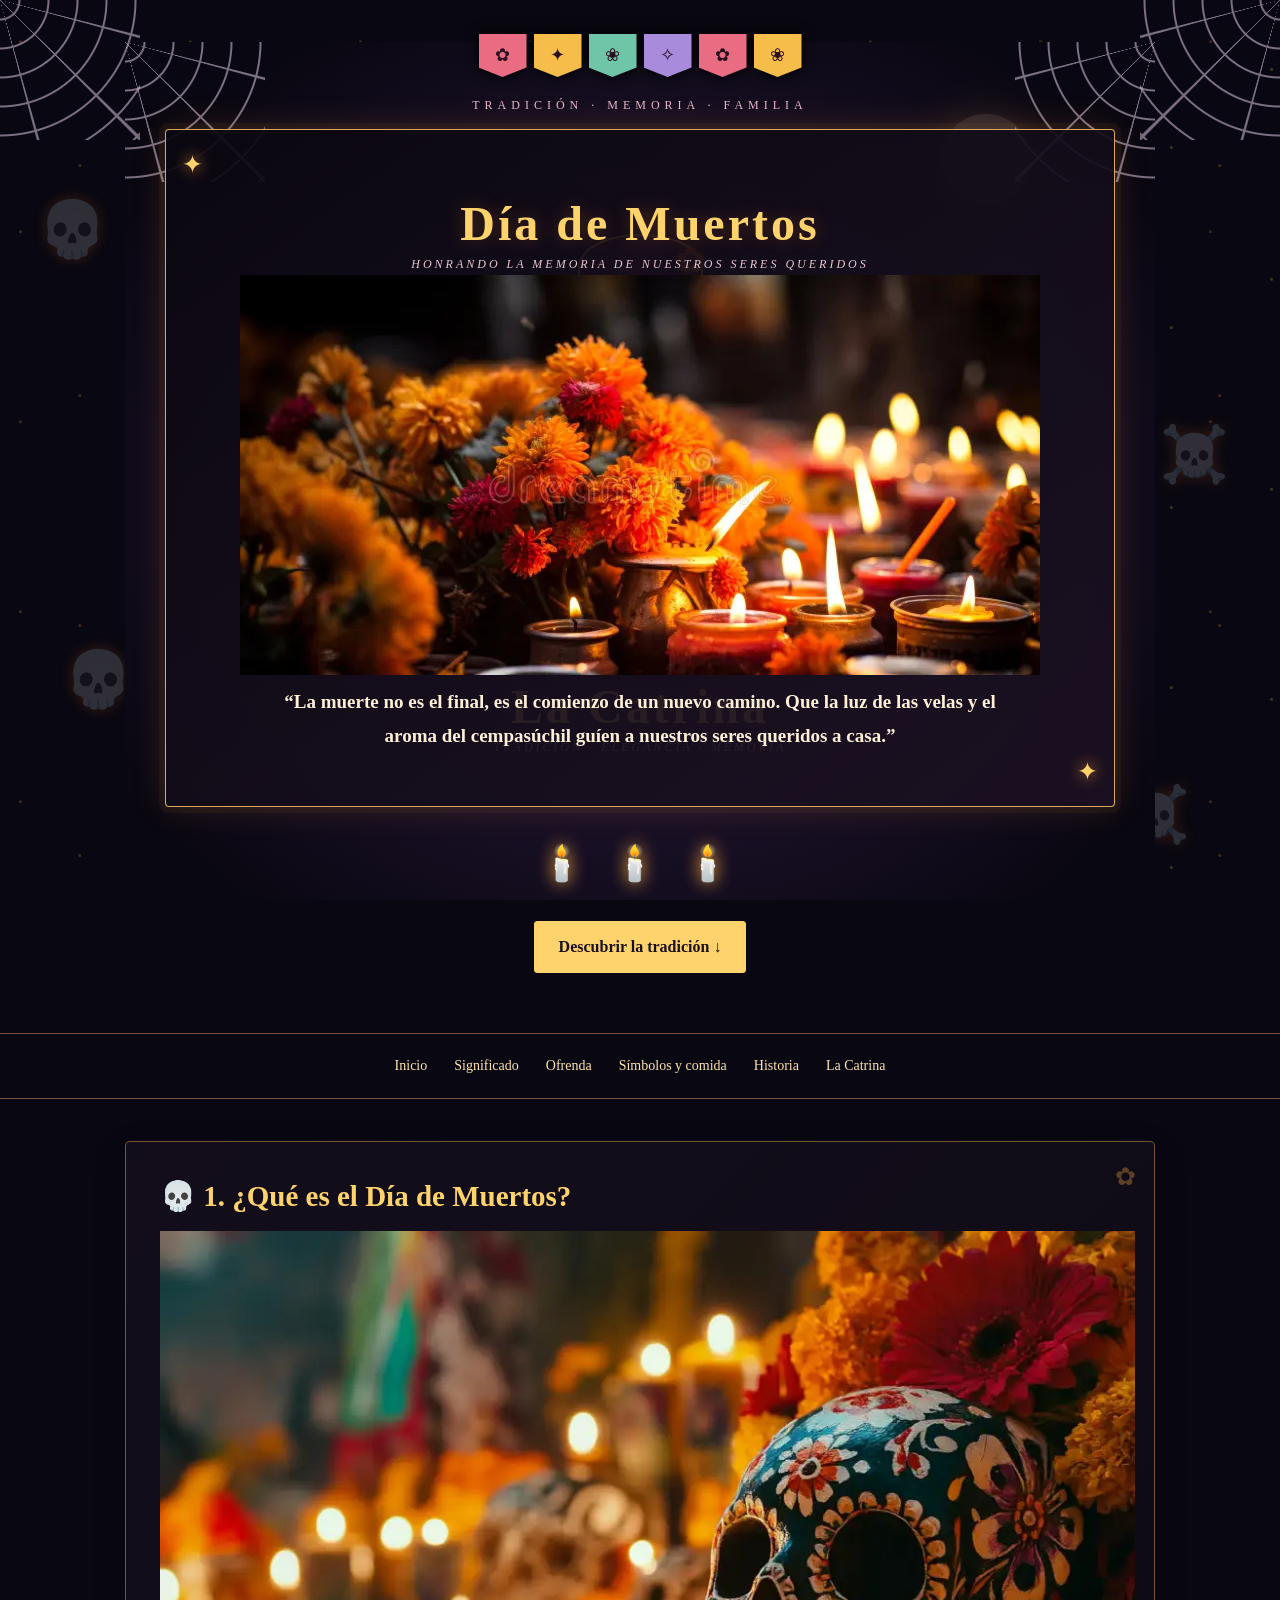
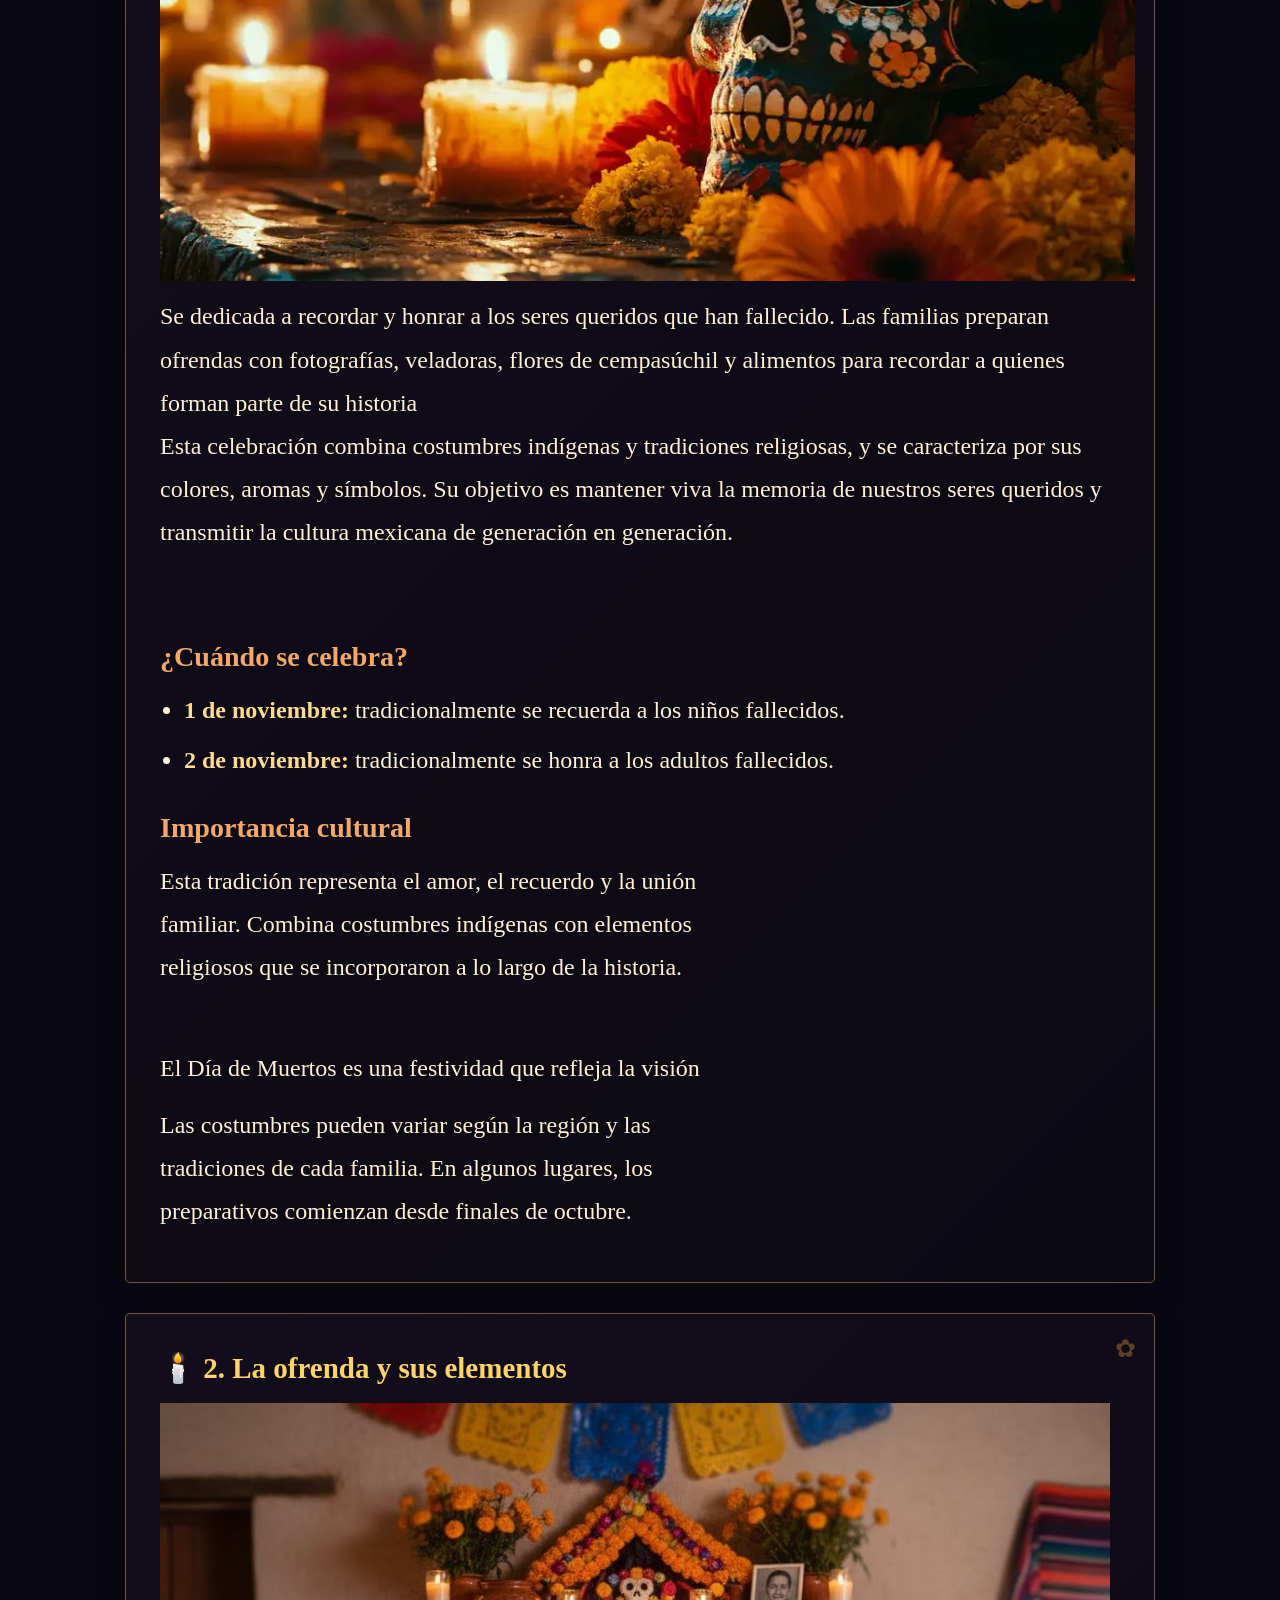
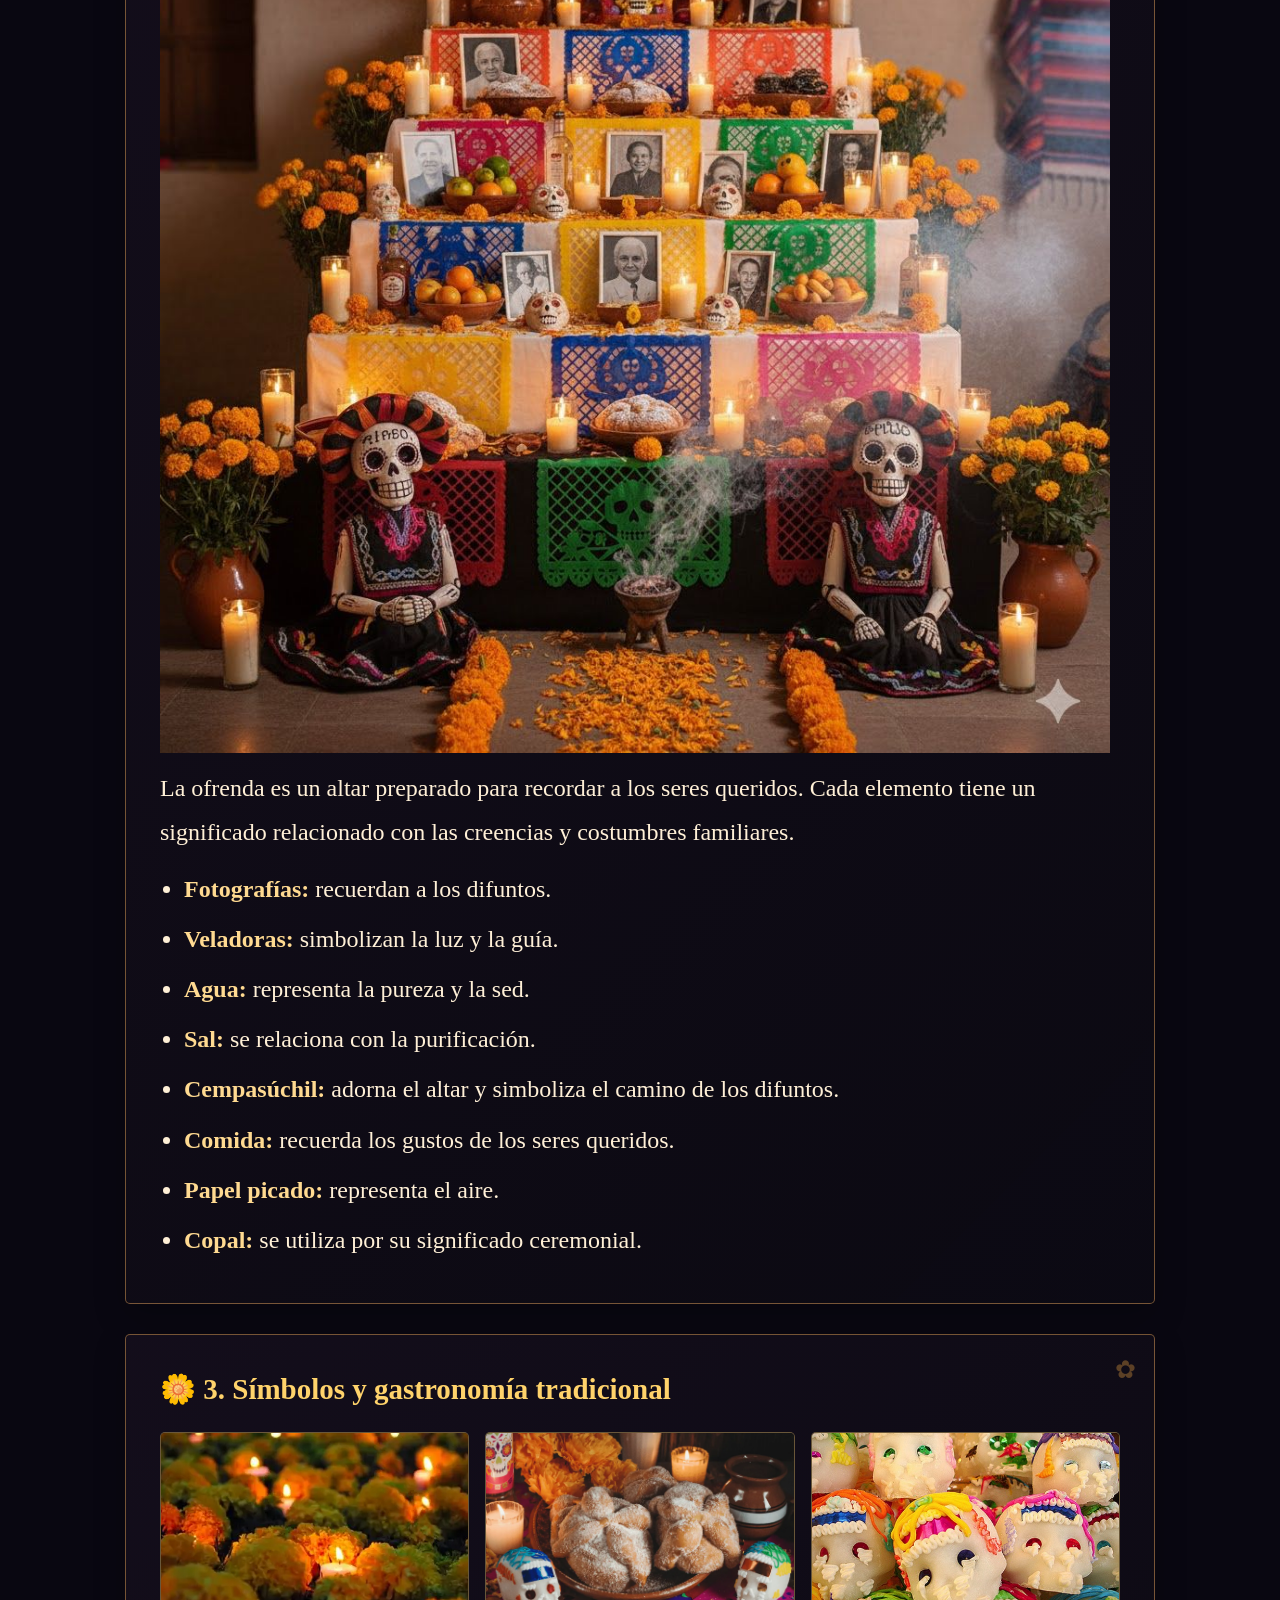
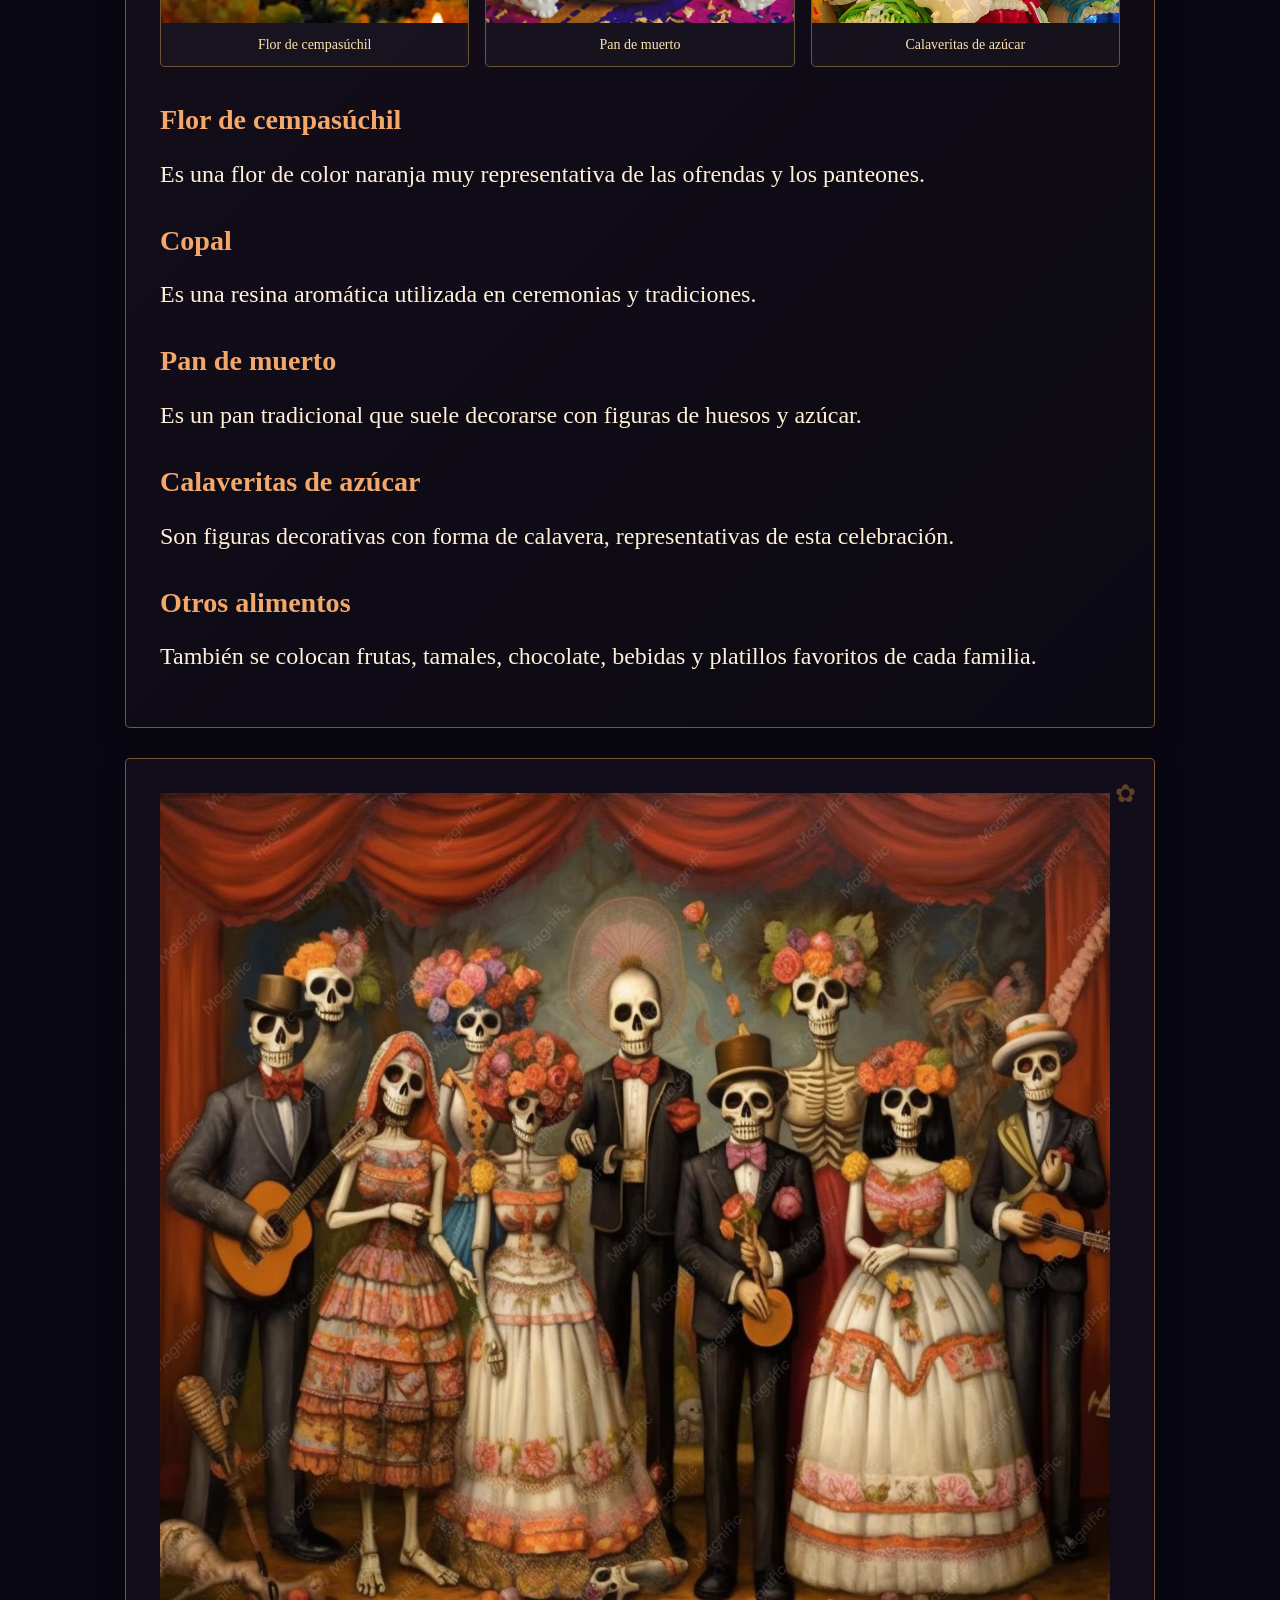
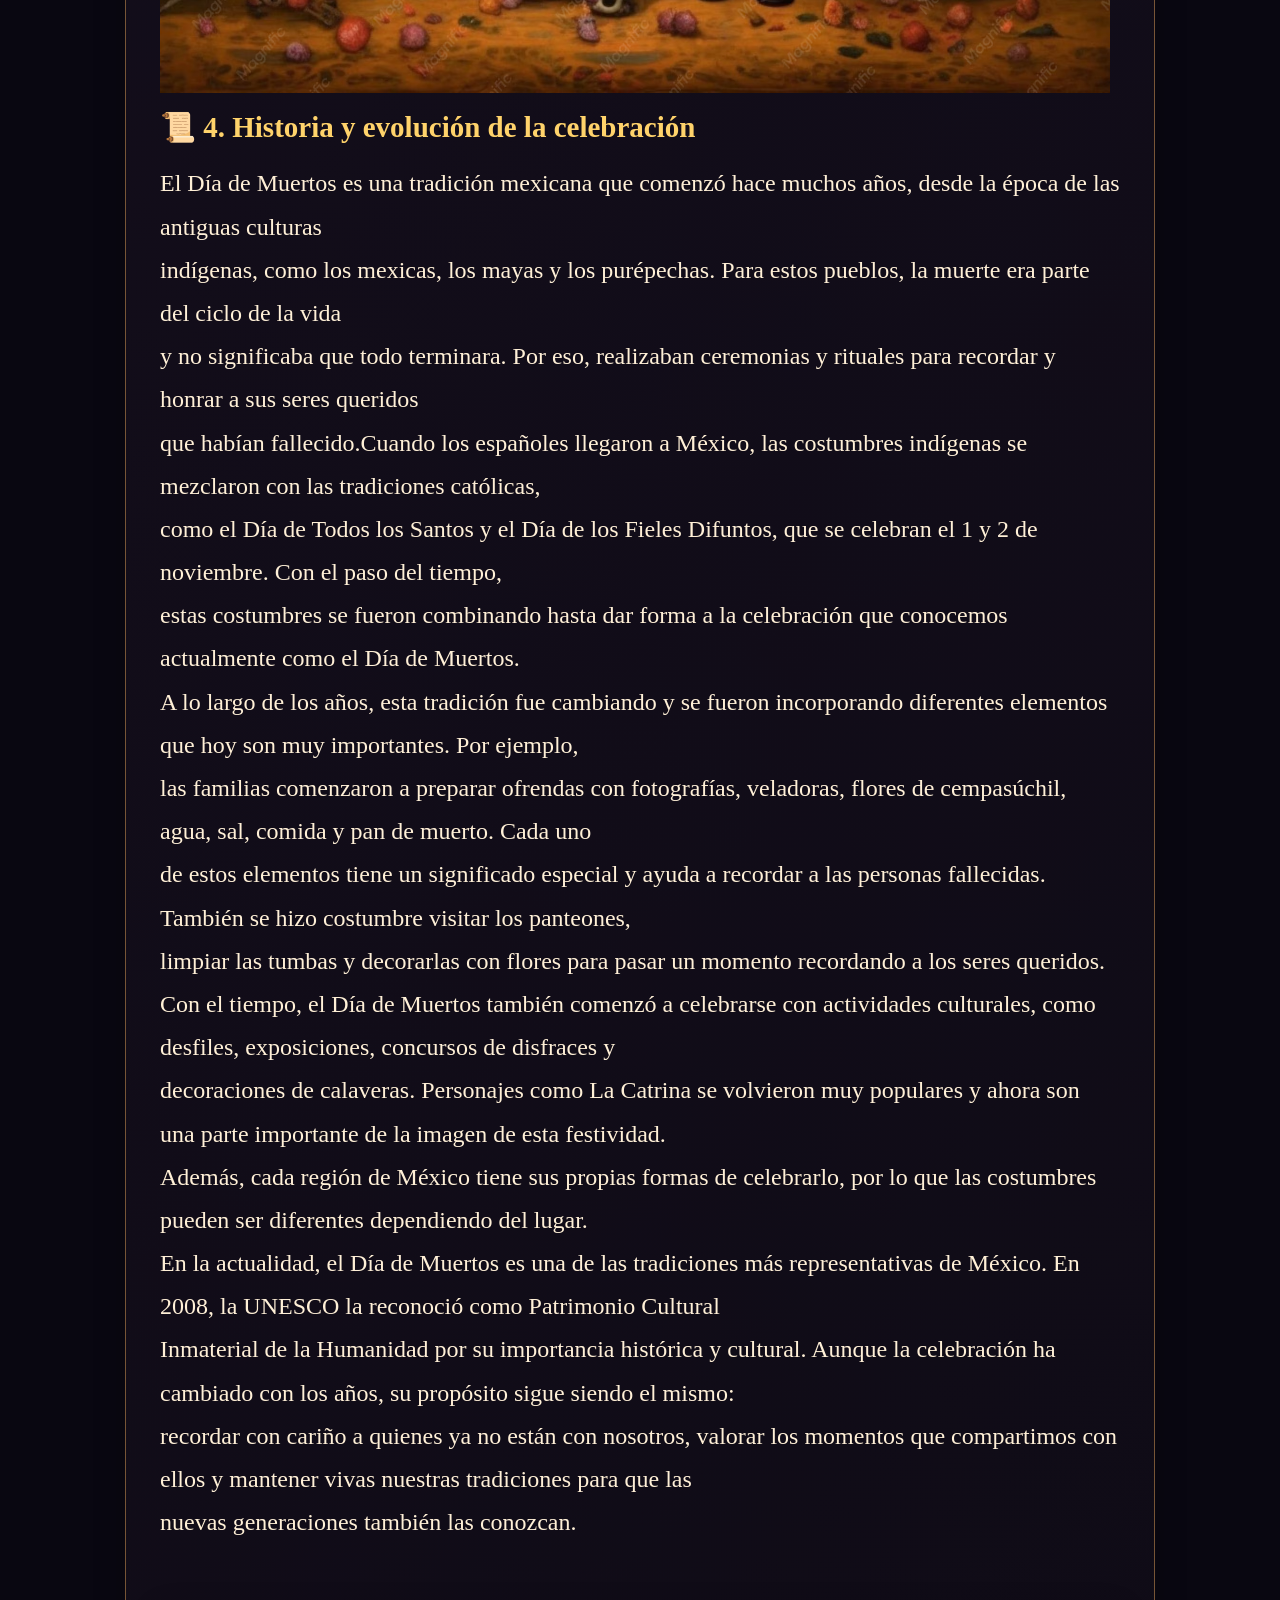
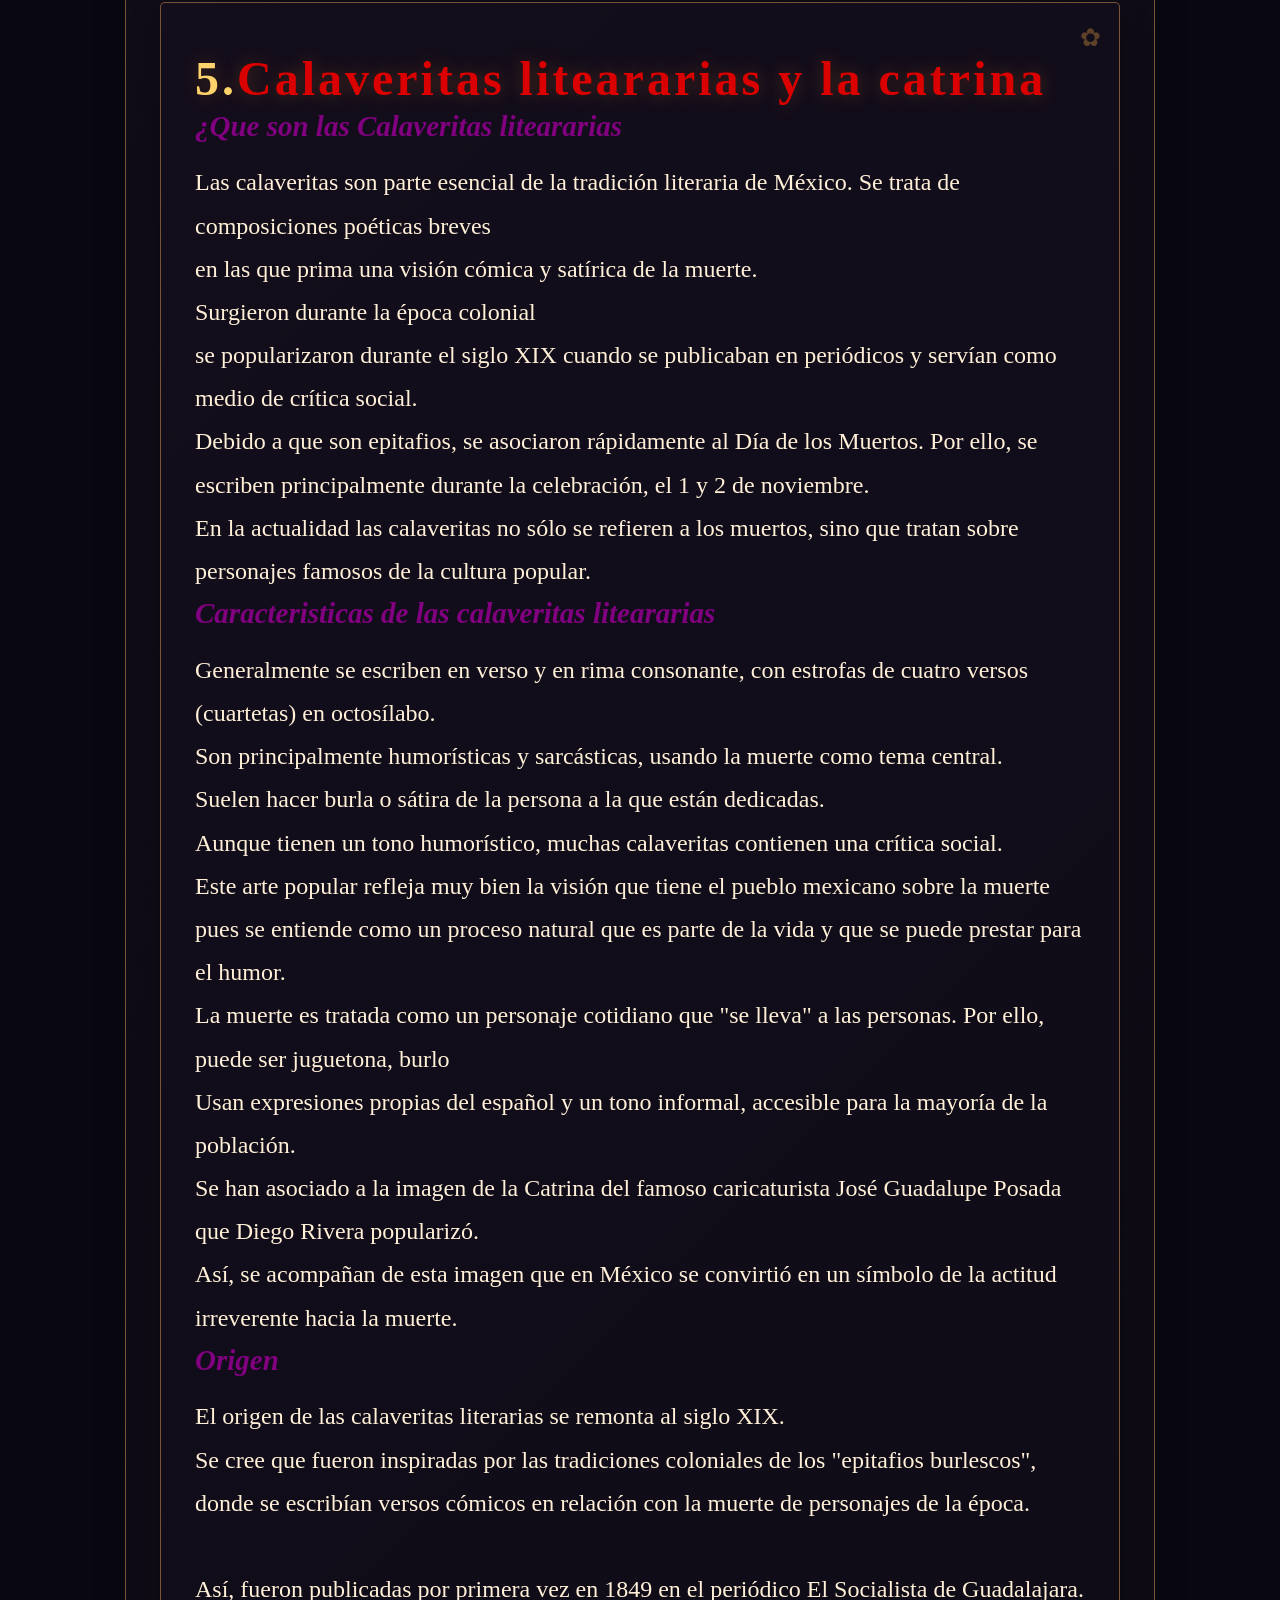
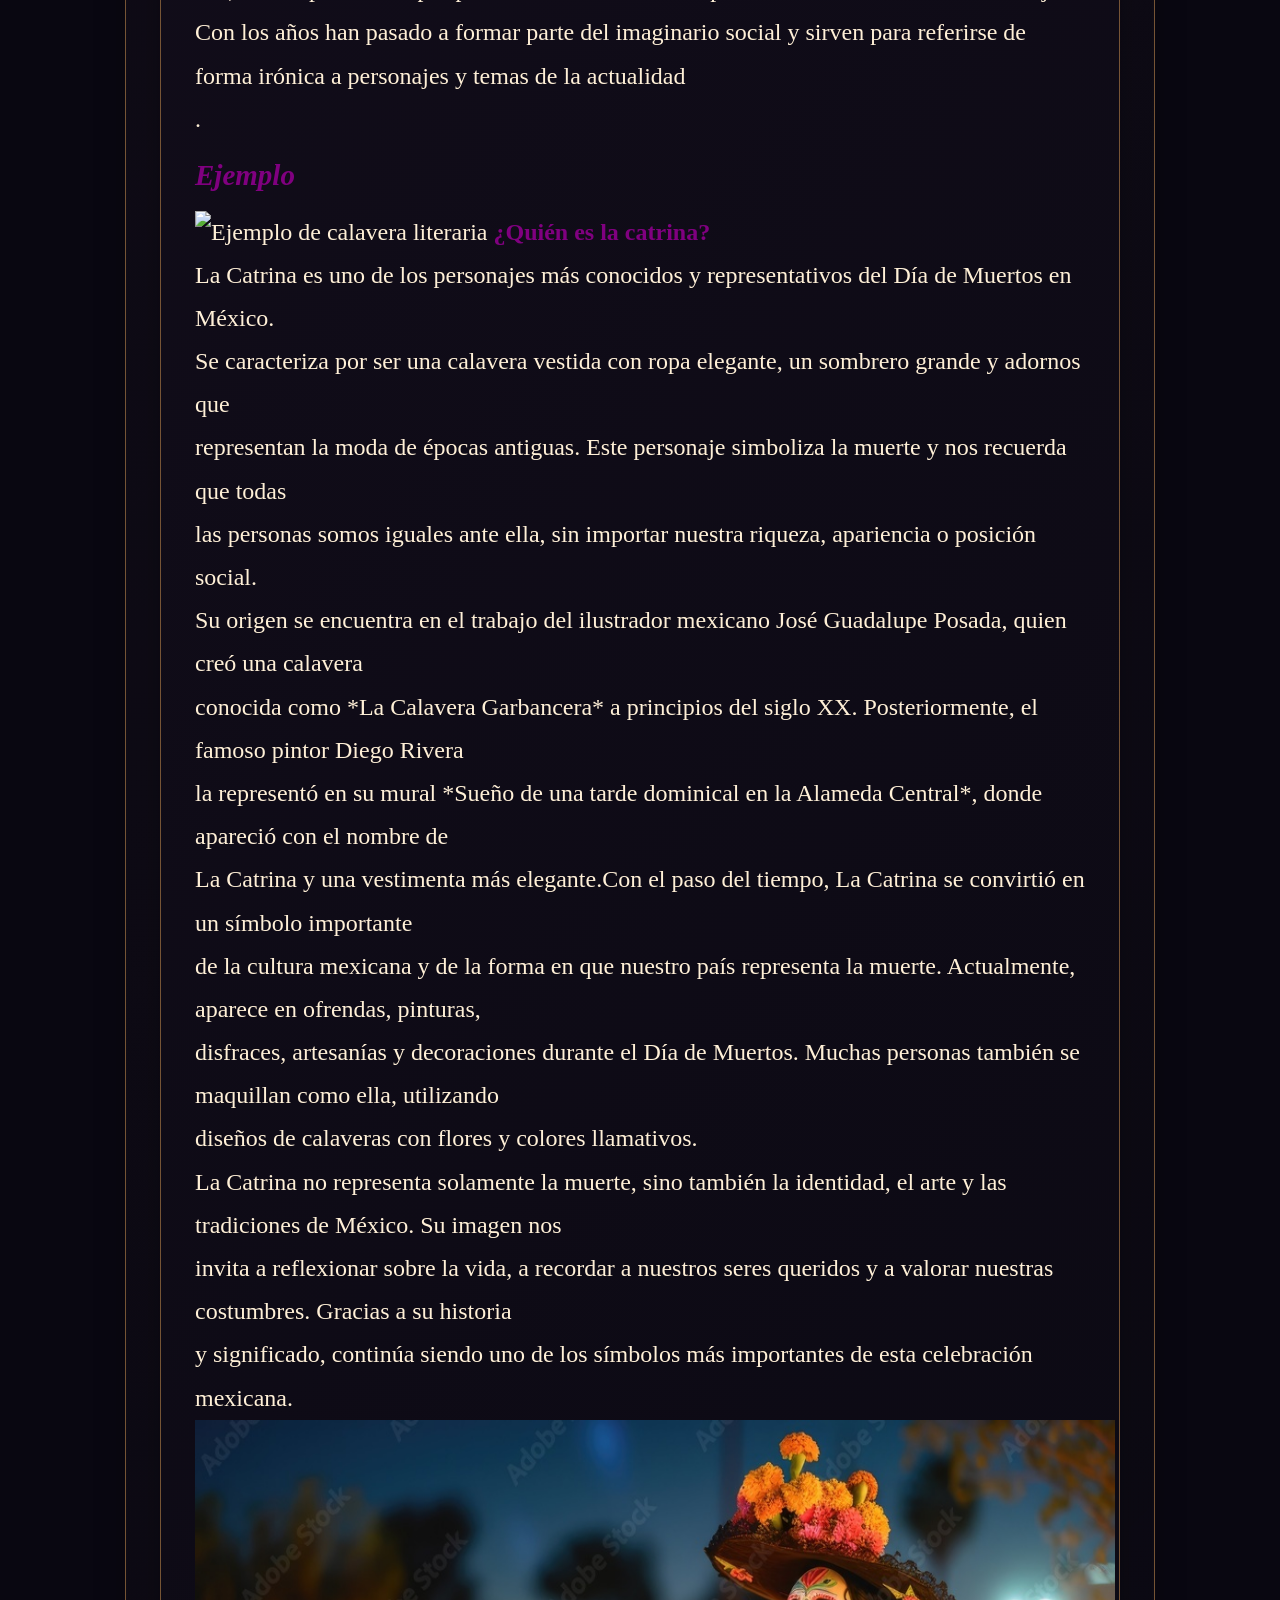
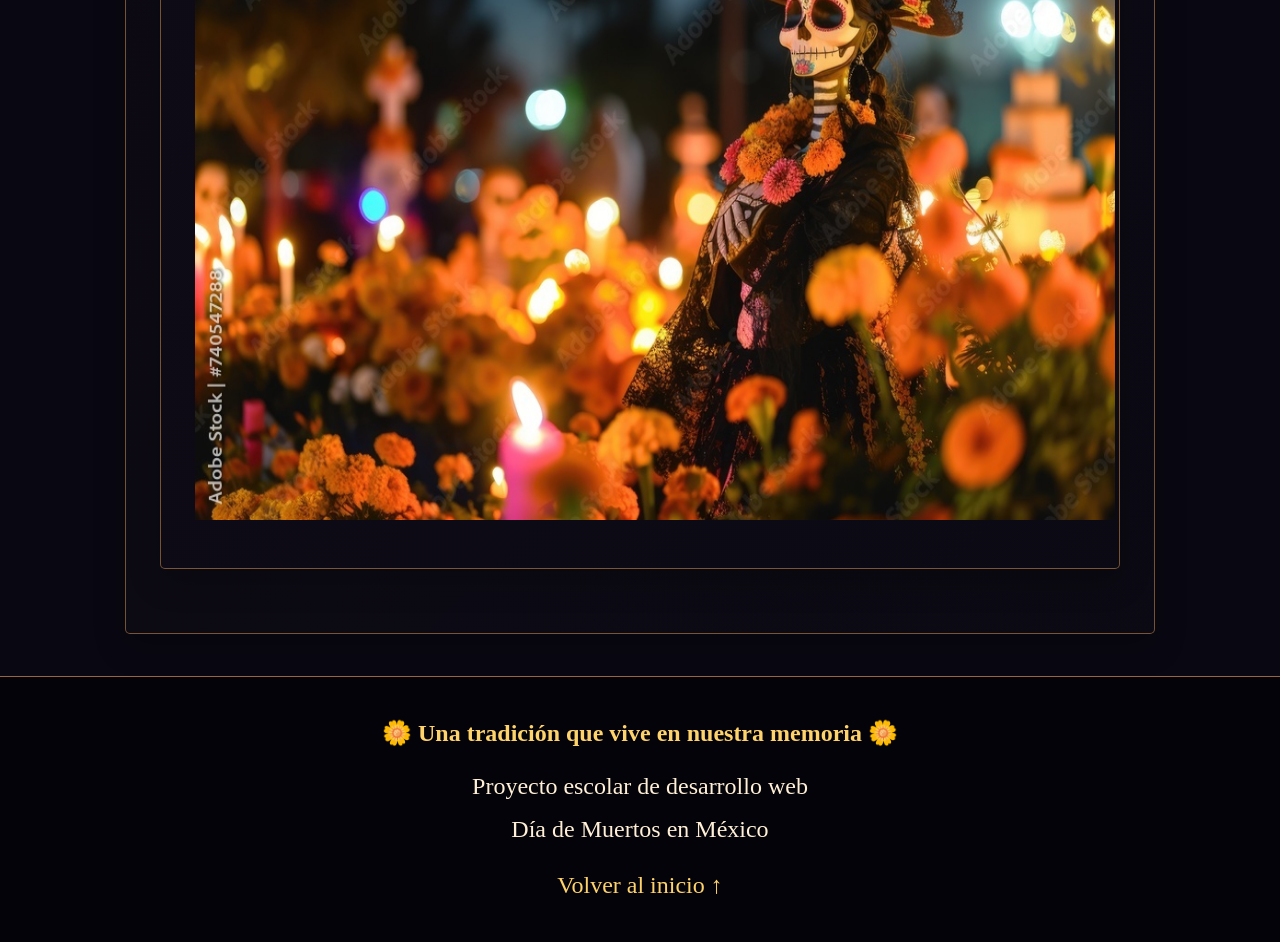
==== index.html @ b554a2f0 "Refactor code structure for improved readability and maintainability" ====
<!DOCTYPE html>
<html lang="es">
<head>
  <meta charset="UTF-8">
  <meta name="viewport" content="width=device-width, initial-scale=1.0">
  <title>Día de Muertos | Memoria y Tradición</title>
  <link rel="stylesheet" href="estilos.css">
</head>
<body>
  <div class="decoracion" aria-hidden="true">
    <span class="petalo">🌼</span><span class="petalo">✦</span>
    <span class="petalo">🧡</span><span class="petalo">🌼</span>
    <span class="petalo">✧</span><span class="petalo">🌼</span>
    <span class="petalo">🧡</span>
    <!-- Calaveras decorativas de fondo -->
    <span class="calavera calavera-1">💀</span>
    <span class="calavera calavera-2">☠️</span>
    <span class="calavera calavera-3">💀</span>
    <span class="calavera calavera-4">☠️</span>
    <!-- Telarañas en las esquinas -->
    <div class="telarana telarana-izquierda"></div>
    <div class="telarana telarana-derecha"></div>
    <main class="escena">
        <div class="luna"></div>

        <div class="telarana telarana-izquierda"></div>
        <div class="telarana telarana-derecha"></div>

        <div class="catrina">

            <!-- Sombrero -->
            <div class="sombrero">
                <div class="copa"></div>
                <div class="cinta"></div>
                <div class="ala"></div>
                <span class="flor-sombrero">✿</span>
            </div>

            <!-- Cabeza -->
            <div class="cabeza">
                <div class="flores-cabello">
                    <span>✿</span>
                    <span>❀</span>
                    <span>✿</span>
                </div>

                <div class="cara">
                    <div class="ojos">
                        <span class="ojo"><i></i></span>
                        <span class="ojo"><i></i></span>
                    </div>

                    <div class="nariz"></div>
                    <div class="boca"></div>
                    <div class="costuras"></div>

                    <span class="mejilla izquierda">✦</span>
                    <span class="mejilla derecha">✦</span>
                </div>
            </div>

            <!-- Cuello -->
            <div class="cuello"></div>
            <div class="encaje"></div>

            <!-- Vestido -->
            <div class="vestido">
                <div class="corset"></div>
                <span class="adorno adorno1">✿</span>
                <span class="adorno adorno2">❀</span>
                <span class="adorno adorno3">✿</span>
                <span class="adorno adorno4">❀</span>
                <div class="borde-vestido"></div>
            </div>

            <!-- Aretes -->
            <span class="arete arete1">✦</span>
            <span class="arete arete2">✦</span>

        </div>

        <!-- Pétalos flotantes -->
        <div class="petalos">
            <span>✿</span>
            <span>❀</span>
            <span>✿</span>
            <span>❁</span>
            <span>✿</span>
            <span>❀</span>
            <span>✧</span>
            <span>✿</span>
            <span>❀</span>
            <span>✿</span>
        </div>

        <h1>La Catrina</h1>
        <p class="subtitulo">Tradición · Elegancia · Memoria</p>

    </main>

  </div>

  <header id="inicio" class="portada">
    <div class="papel-picado" aria-hidden="true">
      <span>✿</span><span>✦</span><span>❀</span>
      <span>✧</span><span>✿</span><span>❀</span>
    </div>
    <p class="marca">Tradición · Memoria · Familia</p>
    <div class="marco">
      <h1>Día de Muertos</h1>
      <p class="subtitulo">Honrando la memoria de nuestros seres queridos</p>
      <img src="cempasuchil-de-folclore-mexicano-y-velas-altar-en-el-cementerio-generado-con-uso-ai-flores-312220237.webp" alt="Altar de Día de Muertos">
           
      <p class="frase">“La muerte no es el final, es el comienzo de un nuevo camino. Que la luz de las velas y el aroma del cempasúchil guíen a nuestros seres queridos a casa.”</p>
    </div>
    <div class="velas" aria-hidden="true">🕯️ 🕯️ 🕯️</div>
    <a href="#significado" class="boton">Descubrir la tradición ↓</a>
  </header>

  <nav aria-label="Menú principal">
    <a href="#inicio">Inicio</a>
    <a href="#significado">Significado</a>
    <a href="#ofrenda">Ofrenda</a>
    <a href="#simbolos">Símbolos y comida</a>
    <a href="#historia">Historia</a>
    <a href="#catrina">La Catrina</a>
  </nav>

  <main>
    <section class="tarjeta" id="significado">
      <h2>💀 1. ¿Qué es el Día de Muertos?</h2><font size="5">
      <img src="dia-de-muertos-en-Mexico.webp" alt="Día de Muertos en México"height="650">
          <p> Se dedicada a recordar y honrar a los seres queridos que han
                fallecido. Las familias preparan ofrendas con fotografías,
                veladoras, flores de cempasúchil y alimentos para recordar
                a quienes forman parte de su historia <br>
              Esta celebración combina costumbres indígenas y tradiciones
               religiosas, y se caracteriza por sus colores, aromas y símbolos.
                Su objetivo es mantener viva la memoria de nuestros seres queridos 
                y transmitir la cultura mexicana de generación en generación. </p><br>
             
      <h3>¿Cuándo se celebra?</h3><font size="5">
      <ul>
        <li><strong>1 de noviembre:</strong> tradicionalmente se recuerda a los niños fallecidos.</li>
        <li><strong>2 de noviembre:</strong> tradicionalmente se honra a los adultos fallecidos.</li>
      </ul>
      <h3>Importancia cultural</h3>
      <p>       Esta tradición representa el amor, el recuerdo y la unión<br>
                familiar. Combina costumbres indígenas con elementos<br>
                religiosos que se incorporaron a lo largo de la historia.</p><br>
      <p>       El Día de Muertos es una festividad que refleja la visión<br>
                 <p>
                Las costumbres pueden variar según la región y las<br>
                tradiciones de cada familia. En algunos lugares, los<br>
                preparativos comienzan desde finales de octubre.<br>
            </p>
    
    </section>

    <section class="tarjeta" id="ofrenda">
      <h2>🕯️ 2. La ofrenda y sus elementos</h2><font size="5"></font>
      <img src="la-ofrenda-de-dia-de.jpeg" alt="Ofrenda de Día de Muertos"height="950">
      <p>La ofrenda es un altar preparado para recordar a los seres queridos. Cada elemento tiene un significado relacionado con las creencias y costumbres familiares.</p>
      <ul>
        <li><strong>Fotografías:</strong> recuerdan a los difuntos.</li>
        <li><strong>Veladoras:</strong> simbolizan la luz y la guía.</li>
        <li><strong>Agua:</strong> representa la pureza y la sed.</li>
        <li><strong>Sal:</strong> se relaciona con la purificación.</li>
        <li><strong>Cempasúchil:</strong> adorna el altar y simboliza el camino de los difuntos.</li>
        <li><strong>Comida:</strong> recuerda los gustos de los seres queridos.</li>
        <li><strong>Papel picado:</strong> representa el aire.</li>
        <li><strong>Copal:</strong> se utiliza por su significado ceremonial.</li>
      </ul>
    </section>

    <section class="tarjeta" id="simbolos">
      <h2>🌼 3. Símbolos y gastronomía tradicional</h2><font size="5"></font>
      <div class="galeria">
        <figure>
          <img src="OIP.webp" alt="Flores de cempasúchil">
          <figcaption>Flor de cempasúchil</figcaption>
        </figure>
        <figure>
          <img src="panaderias-alistan-mas-de-4-mil-toneladas-de-pan-de-muerto-efe479fb-focus-0-0-1479-828.webp" alt="Pan de muerto tradicional"width="950" height="900">
          <figcaption>Pan de muerto</figcaption>
        </figure>
        <figure>
          <img src="Calaveritas de Azucar.jpg" alt="Calaveritas decoradas">
          <figcaption>Calaveritas de azúcar</figcaption>
        </figure>
      </div>
      <h3>Flor de cempasúchil</h3>
      <p>Es una flor de color naranja muy representativa de las ofrendas y los panteones.</p>
      <h3>Copal</h3>
      <p>Es una resina aromática utilizada en ceremonias y tradiciones.</p>
      <h3>Pan de muerto</h3>
      <p>Es un pan tradicional que suele decorarse con figuras de huesos y azúcar.</p>
      <h3>Calaveritas de azúcar</h3>
      <p>Son figuras decorativas con forma de calavera, representativas de esta celebración.</p>
      <h3>Otros alimentos</h3>
      <p>También se colocan frutas, tamales, chocolate, bebidas y platillos favoritos de cada familia.</p>
    </section>
<section class="tarjeta" id="historia">
  <img src="referencias-historia-origen-dia-muertos_670382-125979.avif" alt="Historia del Día de Muertos" width="950" height="900">
      <h2>📜 4. Historia y evolución de la celebración</h2><font size="5"></font>
<p>El Día de Muertos es una tradición mexicana que comenzó hace muchos años, desde la época de las antiguas culturas<br>
   indígenas, como los mexicas, los mayas y los purépechas. Para estos pueblos, la muerte era parte del ciclo de la vida<br>
    y no significaba que todo terminara. Por eso, realizaban ceremonias y rituales para recordar y honrar a sus seres queridos<br>
     que habían fallecido.Cuando los españoles llegaron a México, las costumbres indígenas se mezclaron con las tradiciones católicas,<br>
      como el Día de Todos los Santos y el Día de los Fieles Difuntos, que se celebran el 1 y 2 de noviembre. Con el paso del tiempo, <br>
      estas costumbres se fueron combinando hasta dar forma a la celebración que conocemos actualmente como el Día de Muertos.<br>

A lo largo de los años, esta tradición fue cambiando y se fueron incorporando diferentes elementos que hoy son muy importantes. Por ejemplo,<br>
 las familias comenzaron a preparar ofrendas con fotografías, veladoras, flores de cempasúchil, agua, sal, comida y pan de muerto. Cada uno <br>
 de estos elementos tiene un significado especial y ayuda a recordar a las personas fallecidas. También se hizo costumbre visitar los panteones,<br>
  limpiar las tumbas y decorarlas con flores para pasar un momento recordando a los seres queridos.<br>

Con el tiempo, el Día de Muertos también comenzó a celebrarse con actividades culturales, como desfiles, exposiciones, concursos de disfraces y<br>
 decoraciones de calaveras. Personajes como La Catrina se volvieron muy populares y ahora son una parte importante de la imagen de esta festividad. <br>
 Además, cada región de México tiene sus propias formas de celebrarlo, por lo que las costumbres pueden ser diferentes dependiendo del lugar.<br>

En la actualidad, el Día de Muertos es una de las tradiciones más representativas de México. En 2008, la UNESCO la reconoció como Patrimonio Cultural <br>
Inmaterial de la Humanidad por su importancia histórica y cultural. Aunque la celebración ha cambiado con los años, su propósito sigue siendo el mismo: <br>
recordar con cariño a quienes ya no están con nosotros, valorar los momentos que compartimos con ellos y mantener vivas nuestras tradiciones para que las<br>
 nuevas generaciones también las conozcan.</p><br>
    <section class="tarjeta" id="catrina">

      <h1>5.<b><font color=" dark orange">Calaveritas liteararias y la catrina</font></b></h1>
     <h2><em><font color=" purple">¿Que son las Calaveritas liteararias</font></em></h2>
     <font size="5">

Las calaveritas son parte esencial de la tradición literaria de México. Se trata de composiciones poéticas breves <br>
en las que prima una visión cómica y satírica de la muerte.<br>

Surgieron durante la época colonial <br>
 se popularizaron durante el siglo XIX cuando se publicaban en periódicos y servían como medio de crítica social.<br>

Debido a que son epitafios, se asociaron rápidamente al Día de los Muertos. Por ello, se escriben principalmente durante la celebración, el 1 y 2 de noviembre.<br>

En la actualidad las calaveritas no sólo se refieren a los muertos, sino que tratan sobre personajes famosos de la cultura popular.<br>
</font>
<h2><em><font color="purple">Caracteristicas de las calaveritas liteararias</font></em></h2>
<font size="5">

Generalmente se escriben en verso y en rima consonante, con estrofas de cuatro versos (cuartetas) en octosílabo.<br>
Son principalmente humorísticas y sarcásticas, usando la muerte como tema central.<br>
 Suelen hacer burla o sátira de la persona a la que están dedicadas.<br>
Aunque tienen un tono humorístico, muchas calaveritas contienen una crítica social.<br>
Este arte popular refleja muy bien la visión que tiene el pueblo mexicano sobre la muerte<br>
 pues se entiende como un proceso natural que es parte de la vida y que se puede prestar para el humor.<br>
La muerte es tratada como un personaje cotidiano que "se lleva" a las personas. Por ello, puede ser juguetona, burlo<br>
Usan expresiones propias del español y un tono informal, accesible para la mayoría de la población.<br>
Se han asociado a la imagen de la Catrina del famoso caricaturista José Guadalupe Posada que Diego Rivera popularizó.<br>
 Así, se acompañan de esta imagen que en México se convirtió en un símbolo de la actitud irreverente hacia la muerte.<br>
</font> 

<h2><em><font color="purple">Origen</font></purple></em></h2>
<font size="5">
<p>El origen de las calaveritas literarias se remonta al siglo XIX.<br>
     Se cree que fueron inspiradas por las tradiciones coloniales de los "epitafios burlescos",<br>
      donde se escribían versos cómicos en relación con la muerte de personajes de la época.<br>

<br>
 Así, fueron publicadas por primera vez en 1849 en el periódico El Socialista de Guadalajara.<br>

Con los años han pasado a formar parte del imaginario social y sirven para referirse de forma irónica a personajes y temas de la actualidad<br>.</p>
</font>

<h2><em><font color="purple">Ejemplo</font></em></h2>
<img src="https://cdn.culturagenial.com/es/imagenes/dia-de-los-muertos-5.jpg?class=article"alt="Ejemplo de calavera literaria" width="950" height="900">


   <b><font color="purple">¿Quién es la catrina?</font></b><font size="5"><br>
   La Catrina es uno de los personajes más conocidos y representativos del Día de Muertos en México.<br>
    Se caracteriza por ser una calavera vestida con ropa elegante, un sombrero grande y adornos que <br>
    representan la moda de épocas antiguas. Este personaje simboliza la muerte y nos recuerda que todas<br>
     las personas somos iguales ante ella, sin importar nuestra riqueza, apariencia o posición social.<br>

Su origen se encuentra en el trabajo del ilustrador mexicano José Guadalupe Posada, quien creó una calavera <br>
conocida como *La Calavera Garbancera* a principios del siglo XX. Posteriormente, el famoso pintor Diego Rivera<br>
 la representó en su mural *Sueño de una tarde dominical en la Alameda Central*, donde apareció con el nombre de <br>
 La Catrina y una vestimenta más elegante.Con el paso del tiempo, La Catrina se convirtió en un símbolo importante <br>
 de la cultura mexicana y de la forma en que nuestro país representa la muerte. Actualmente, aparece en ofrendas, pinturas,<br>
  disfraces, artesanías y decoraciones durante el Día de Muertos. Muchas personas también se maquillan como ella, utilizando <br>
  diseños de calaveras con flores y colores llamativos.<br>

La Catrina no representa solamente la muerte, sino también la identidad, el arte y las tradiciones de México. Su imagen nos <br>
invita a reflexionar sobre la vida, a recordar a nuestros seres queridos y a valorar nuestras costumbres. Gracias a su historia<br>
 y significado, continúa siendo uno de los símbolos más importantes de esta celebración mexicana.<br>

 <img src="1000_F_740547288_mtwu5uR7s4YkdDHsPUmpa582lboja6oc.jpg" alt="La Catrina" width="920" height="700">
  </main>

  <footer>
    <h2>🌼 Una tradición que vive en nuestra memoria 🌼</h2>
    <p>Proyecto escolar de desarrollo web</p>
    <p>Día de Muertos en México</p>
    <a href="#inicio">Volver al inicio ↑</a>
  </footer>
</body>
</html>
---- estilos.css ----
:root {
  --noche: #090812;
  --morado: #21172d;
  --oro: #ffd36b;
  --naranja: #ff9d36;
  --crema: #fff0cf;
  --rosa: #d96b83;
}
* { box-sizing: border-box; margin: 0; padding: 0; scroll-behavior: smooth; }
html { scroll-padding-top: 90px; }
body {
  color: var(--crema);
  font-family: Georgia, "Times New Roman", serif;
  line-height: 1.8;
  background: radial-gradient(ellipse at 50% 0%, #30213b 0%, #171220 38%, var(--noche) 78%);
  background-attachment: fixed;
  overflow-x: hidden;
}
body::before {
  content: ""; position: fixed; inset: 0; pointer-events: none; z-index: 0; opacity: .22;
  background:
    radial-gradient(circle at 12% 22%, #ff9d36 0 1px, transparent 2px),
    radial-gradient(circle at 78% 33%, #ffd36b 0 1px, transparent 2px),
    radial-gradient(circle at 42% 72%, #ff9d36 0 1px, transparent 2px),
    radial-gradient(circle at 88% 82%, #ffd36b 0 1px, transparent 2px);
  background-size: 170px 190px, 220px 210px, 190px 230px, 240px 180px;
}
.decoracion { position: fixed; inset: 0; overflow: hidden; pointer-events: none; z-index: 0; }
.petalo {
  position: absolute; top: -40px; color: #ffae3d; opacity: .72; font-size: 22px;
  animation: lluvia linear infinite;
}
.petalo:nth-child(1) { left: 8%; animation-duration: 17s; }
.petalo:nth-child(2) { left: 22%; animation-duration: 22s; animation-delay: -7s; font-size: 15px; }
.petalo:nth-child(3) { left: 37%; animation-duration: 19s; animation-delay: -12s; }
.petalo:nth-child(4) { left: 54%; animation-duration: 24s; animation-delay: -5s; font-size: 17px; }
.petalo:nth-child(5) { left: 69%; animation-duration: 18s; animation-delay: -10s; }
.petalo:nth-child(6) { left: 83%; animation-duration: 21s; animation-delay: -3s; font-size: 16px; }
.petalo:nth-child(7) { left: 94%; animation-duration: 25s; animation-delay: -14s; }
@keyframes lluvia {
  0% { transform: translateY(-40px) rotate(0deg); }
  100% { transform: translateY(110vh) rotate(420deg); }
}
header, nav, main, footer { position: relative; z-index: 1; }

/* Papel picado */
.papel-picado { display: flex; justify-content: center; gap: 7px; padding: 12px 10px 18px; filter: drop-shadow(0 0 7px #000); }
.papel-picado span {
  width: clamp(27px, 5vw, 48px); height: 43px; display: grid; place-items: center;
  color: #2b1020; font-size: 18px;
  clip-path: polygon(0 0, 100% 0, 100% 78%, 50% 100%, 0 78%);
  animation: mecer 4s ease-in-out infinite; transform-origin: top center;
}
.papel-picado span:nth-child(1), .papel-picado span:nth-child(5) { background: #e96c83; }
.papel-picado span:nth-child(2), .papel-picado span:nth-child(6) { background: #f6bd4b; animation-delay: -1s; }
.papel-picado span:nth-child(3) { background: #6fc5a7; animation-delay: -2s; }
.papel-picado span:nth-child(4) { background: #a88bdb; animation-delay: -.5s; }
@keyframes mecer { 0%, 100% { transform: rotate(-2deg); } 50% { transform: rotate(2deg); } }

/* Portada */
.portada {
  min-height: 91vh; padding: 22px 18px 60px; display: flex; flex-direction: column;
  align-items: center; justify-content: center; text-align: center;
}
.marca { letter-spacing: 5px; text-transform: uppercase; font-size: 12px; color: #e7b8cb; margin-bottom: 12px; }
.marco {
  width: 100%; max-width: 950px; padding: clamp(28px, 5vw, 52px) clamp(18px, 4vw, 42px);
  position: relative; border: 1px solid rgba(255,196,108,.85); border-radius: 4px;
  background: linear-gradient(145deg, rgba(11,8,17,.93), rgba(28,17,34,.92));
  box-shadow: 0 0 0 6px rgba(255,174,61,.045), 0 0 35px rgba(255,139,45,.16);
  animation: entrar 1.3s ease both;
}
.marco::before, .marco::after { content: "✦"; position: absolute; color: var(--oro); font-size: 25px; text-shadow: 0 0 15px #ff9d36; }
.marco::before { top: 12px; left: 16px; }
.marco::after { bottom: 12px; right: 16px; }
h1 { font-size: clamp(38px, 6vw, 70px); line-height: 1.15; color: var(--oro); text-shadow: 0 0 20px rgba(255,157,54,.65); margin-bottom: 17px; }
.subtitulo { font-size: clamp(16px, 2.6vw, 24px); font-style: italic; color: #ffe6b2; margin-bottom: 20px; }
.imagen-portada {
  display: block; width: 100%; max-height: 370px; object-fit: cover; margin: 22px auto;
  border: 1px solid rgba(255,211,107,.7); border-radius: 4px;
  box-shadow: 0 0 24px rgba(255,157,54,.18);
}
.frase { max-width: 730px; margin: auto; font-size: clamp(16px, 2vw, 19px); font-weight: bold; }
.velas { margin-top: 25px; font-size: 35px; letter-spacing: 10px; filter: drop-shadow(0 0 9px #ffad43); animation: brillo 2.4s ease-in-out infinite; }
@keyframes brillo {
  0%, 100% { opacity: .88; filter: drop-shadow(0 0 5px #ff9d36); }
  50% { opacity: 1; filter: drop-shadow(0 0 15px #ffbd59); }
}
@keyframes entrar { from { opacity: 0; transform: translateY(18px); } to { opacity: 1; transform: translateY(0); } }
.boton {
  display: inline-block; margin-top: 26px; padding: 11px 24px; border: 1px solid var(--oro);
  color: #1a1020; background: var(--oro); text-decoration: none; font-weight: bold;
  border-radius: 3px; transition: .25s;
}
.boton:hover { background: #fff0c9; box-shadow: 0 0 18px #ffbd59; transform: translateY(-2px); }

/* Menú */
nav {
  position: sticky; top: 0; display: flex; justify-content: center; flex-wrap: wrap; gap: 5px;
  padding: 12px 8px; background: rgba(10,8,17,.94); border-top: 1px solid #76513d;
  border-bottom: 1px solid #76513d; backdrop-filter: blur(10px);
}
nav a { color: #ffe4ae; text-decoration: none; padding: 7px 11px; font-size: 14px; transition: .2s; }
nav a:hover { color: #ffbd59; text-shadow: 0 0 10px #ff9d36; }

/* Contenido y tarjetas */
main { width: 90%; max-width: 1030px; margin: 42px auto; }
.tarjeta {
  position: relative; padding: clamp(22px, 4vw, 34px); margin-bottom: 30px;
  background: linear-gradient(135deg, rgba(20,14,28,.96), rgba(12,10,19,.94));
  border: 1px solid rgba(213,151,83,.52); border-radius: 5px;
  box-shadow: 0 12px 32px rgba(0,0,0,.22); scroll-margin-top: 95px;
}
.tarjeta::before { content: "✿"; position: absolute; right: 18px; top: 12px; color: rgba(255,177,73,.32); font-size: 25px; }
.tarjeta h2 { color: var(--oro); font-size: clamp(22px, 3vw, 29px); margin: 0 28px 15px 0; line-height: 1.4; }
.tarjeta h3 { color: #f3a86a; margin-top: 20px; margin-bottom: 7px; }
.tarjeta p { margin-bottom: 14px; }
.tarjeta ul { padding-left: 24px; }
.tarjeta li { margin-bottom: 7px; }
.tarjeta strong { color: #ffda91; }
.imagen-seccion {
  display: block; width: 100%; max-width: 650px; max-height: 340px; object-fit: cover;
  margin: 20px auto 24px; border-radius: 5px; border: 1px solid rgba(255,211,107,.5);
  box-shadow: 0 8px 24px rgba(0,0,0,.28);
}
.imagen-catrina { max-width: 440px; max-height: 520px; object-position: center; }
.galeria { display: grid; grid-template-columns: repeat(3, minmax(0, 1fr)); gap: 16px; margin: 22px 0 28px; }
.galeria figure { overflow: hidden; background: rgba(255,255,255,.03); border: 1px solid rgba(255,211,107,.35); border-radius: 5px; }
.galeria img { display: block; width: 100%; height: 190px; object-fit: cover; transition: transform .45s ease; }
.galeria figure:hover img { transform: scale(1.05); }
.galeria figcaption { padding: 9px; text-align: center; color: #ffe4ae; font-size: 14px; }
.verso { margin: 18px 0; padding: 20px; text-align: center; font-style: italic; color: #ffe4ae; background: rgba(217,107,131,.08); border-left: 3px solid var(--rosa); border-radius: 3px; }

/* Pie */
footer { padding: 35px 20px; text-align: center; background: rgba(5,4,10,.96); border-top: 1px solid #9a653e; }
footer h2 { color: var(--oro); font-size: clamp(19px, 3vw, 24px); margin-bottom: 10px; }
footer a { display: inline-block; margin-top: 12px; color: #ffd36b; text-decoration: none; }
footer a:hover { text-shadow: 0 0 10px #ffbd42; }

/* Adaptación a celulares */
@media (max-width: 600px) {
  .portada { min-height: 82vh; padding: 15px 13px 38px; }
  .papel-picado { gap: 4px; }
  .papel-picado span { height: 34px; }
  nav { gap: 2px; padding: 7px; }
  nav a { font-size: 12px; padding: 6px; }
  main { width: 92%; margin: 25px auto; }
  .tarjeta { margin-bottom: 20px; }
  .marca { letter-spacing: 3px; }
  .galeria { grid-template-columns: 1fr; }
  .galeria img { height: 230px; }
}
@media (prefers-reduced-motion: reduce) {
  *, *::before, *::after { animation: none !important; scroll-behavior: auto !important; }
}
/* CALAVERAS DE FONDO */
.calavera {
    position: fixed;
    z-index: 0;
    font-size: 55px;
    opacity: 0.18;
    pointer-events: none;
    filter: drop-shadow(0 0 8px #ff8c24);
    animation: flotarCalavera 6s ease-in-out infinite;
}

/* Posiciones de las calaveras */
.calavera-1 {
    top: 20%;
    left: 3%;
}

.calavera-2 {
    top: 45%;
    right: 4%;
    animation-delay: -2s;
}

.calavera-3 {
    top: 70%;
    left: 5%;
    animation-delay: -4s;
}

.calavera-4 {
    top: 85%;
    right: 7%;
    animation-delay: -1s;
}

/* Movimiento suave */
@keyframes flotarCalavera {
    0%, 100% {
        transform: translateY(0) rotate(-5deg);
    }

    50% {
        transform: translateY(-12px) rotate(5deg);
    }
}
/* TELARAÑAS EN LAS ESQUINAS SUPERIORES */
.telarana {
    position: fixed;
    top: 0;
    width: 180px;
    height: 180px;
    z-index: 5;
    pointer-events: none;
    opacity: 0.65;

    background:
        repeating-conic-gradient(
            from 0deg at 0 0,
            transparent 0deg 14deg,
            rgba(220, 205, 235, 0.65) 14.5deg 15deg,
            transparent 15.5deg 30deg
        ),
        repeating-radial-gradient(
            circle at 0 0,
            transparent 0 22px,
            rgba(220, 205, 235, 0.65) 23px 24px,
            transparent 25px 36px
        );
}

.telarana-izquierda {
    left: 0;
}

.telarana-derecha {
    right: 0;
    transform: scaleX(-1);
}

/* Ajuste para pantallas pequeñas */
@media (max-width: 600px) {
    .telarana {
        width: 100px;
        height: 100px;
        opacity: 0.5;
    }
}
* {
    box-sizing: border-box;
}

body {
    margin: 0;
    background: #090711;
    color: #fff0d7;
    font-family: Georgia, serif;
}

.escena {
    min-height: 100vh;
    position: relative;
    overflow: hidden;
    display: flex;
    flex-direction: column;
    align-items: center;
    justify-content: center;
    padding: 35px 10px;
    background:
        radial-gradient(
            ellipse at center,
            #452449 0%,
            #1b1128 48%,
            #090711 85%
        );
}

/* Luna de fondo */
.luna {
    position: absolute;
    top: 8%;
    right: 12%;
    width: 90px;
    height: 90px;
    border-radius: 50%;
    background: #ffe9b7;
    opacity: 0.13;
    box-shadow: 0 0 45px #ffbd63;
}

/* Telarañas de las esquinas */
.telarana {
    position: absolute;
    top: 0;
    width: 140px;
    height: 140px;
    opacity: 0.55;
    background:
        repeating-conic-gradient(
            from 0deg at 0 0,
            transparent 0deg 14deg,
            #d9c5df 14.5deg 15deg,
            transparent 15.5deg 30deg
        ),
        repeating-radial-gradient(
            circle at 0 0,
            transparent 0 18px,
            #d9c5df 19px 20px,
            transparent 21px 29px
        );
}

.telarana-izquierda {
    left: 0;
}

.telarana-derecha {
    right: 0;
    transform: scaleX(-1);
}

/* Catrina completa */
.catrina {
    width: 280px;
    height: 440px;
    position: relative;
    flex-shrink: 0;
    animation: balanceo 4s ease-in-out infinite;
    transform-origin: 50% 95%;
    filter: drop-shadow(0 12px 16px #0008);
}

@keyframes balanceo {
    0%, 100% {
        transform: rotate(-1.5deg) translateY(0);
    }

    50% {
        transform: rotate(1.5deg) translateY(-7px);
    }
}

/* Sombrero */
.sombrero {
    position: absolute;
    z-index: 5;
    top: 0;
    left: 30px;
    width: 220px;
    height: 92px;
}

.copa {
    position: absolute;
    bottom: 13px;
    left: 48px;
    width: 125px;
    height: 70px;
    border: 2px solid #ffd36b;
    border-radius: 48% 48% 8px 8px;
    background: linear-gradient(
        90deg, #35162e, #71304a, #28152f
    );
}

.cinta {
    position: absolute;
    bottom: 22px;
    left: 49px;
    width: 123px;
    height: 12px;
    background: #ff8b24;
    z-index: 2;
}

.ala {
    position: absolute;
    bottom: 0;
    width: 220px;
    height: 28px;
    border: 2px solid #ffd36b;
    border-radius: 50%;
    background: linear-gradient(#f8c65d, #8e3f2d, #35182f);
}

.flor-sombrero {
    position: absolute;
    z-index: 6;
    top: 4px;
    right: 45px;
    color: #ff8b24;
    font-size: 35px;
    text-shadow: 0 0 10px #ff8b24;
    animation: girar 8s linear infinite;
}

/* Cabeza y rostro */
.cabeza {
    position: absolute;
    top: 69px;
    left: 77px;
    width: 126px;
    height: 139px;
    z-index: 4;
    animation: moverCabeza 4s ease-in-out infinite;
    transform-origin: 50% 10%;
}

@keyframes moverCabeza {
    0%, 100% { rotate: -1deg; }
    50% { rotate: 1deg; }
}

.cara {
    position: absolute;
    top: 16px;
    width: 126px;
    height: 122px;
    border: 3px solid #b88b63;
    border-radius: 47% 47% 44% 44%;
    background: radial-gradient(
        ellipse at 50% 35%,
        #fff6df,
        #d8c6ac
    );
    box-shadow: inset 0 -8px 0 #c6ac91;
}

.flores-cabello {
    position: absolute;
    top: -12px;
    left: 8px;
    z-index: 3;
    display: flex;
    gap: 5px;
}

.flores-cabello span {
    color: #ff8b24;
    font-size: 28px;
    text-shadow: 0 0 8px #ff8b24;
    animation: girar 7s linear infinite;
}

.flores-cabello span:nth-child(2) {
    color: #e75c83;
    animation-direction: reverse;
}

/* Ojos de calavera */
.ojos {
    display: flex;
    justify-content: space-around;
    margin: 34px 18px 0;
}

.ojo {
    width: 31px;
    height: 29px;
    border: 2px solid #b47755;
    border-radius: 50%;
    background: #2a172b;
    display: grid;
    place-items: center;
}

.ojo i {
    width: 8px;
    height: 8px;
    border-radius: 50%;
    background: #ff9c36;
    box-shadow: 0 0 8px #ff9c36;
}

.nariz {
    position: absolute;
    top: 68px;
    left: 52px;
    width: 18px;
    height: 19px;
    background: #382034;
    clip-path: polygon(50% 0, 100% 100%, 0 100%);
}

.boca {
    position: absolute;
    left: 39px;
    bottom: 15px;
    width: 47px;
    height: 13px;
    border-bottom: 3px solid #6d3449;
    border-radius: 50%;
}

.costuras {
    position: absolute;
    left: 50%;
    top: 85px;
    width: 42px;
    border-top: 2px dashed #6d3449;
    transform: translateX(-50%);
}

.mejilla {
    position: absolute;
    top: 74px;
    color: #c45c68;
    font-size: 13px;
}

.izquierda { left: 8px; }
.derecha { right: 8px; }

/* Cuello y encaje */
.cuello {
    position: absolute;
    top: 193px;
    left: 120px;
    width: 40px;
    height: 39px;
    background: #e4d0b6;
    border: 2px solid #b88b63;
}

.encaje {
    position: absolute;
    top: 220px;
    left: 86px;
    width: 108px;
    height: 24px;
    background: #f1d7a9;
    clip-path: polygon(
        0 0, 100% 0, 85% 100%,
        70% 65%, 55% 100%, 40% 65%, 25% 100%
    );
}

/* Vestido morado */
.vestido {
    position: absolute;
    top: 229px;
    left: 24px;
    width: 232px;
    height: 205px;
    overflow: hidden;
    background: linear-gradient(
        90deg, #30162f, #6b2447 35%,
        #34152f 72%, #1d1029
    );
    clip-path: polygon(
        35% 0, 65% 0, 78% 10%,
        100% 100%, 0 100%, 22% 10%
    );
}

.corset {
    position: absolute;
    top: 25px;
    left: 82px;
    width: 68px;
    height: 86px;
    border-left: 2px solid #ffcc71;
    border-right: 2px solid #ffcc71;
    opacity: 0.8;
}

.adorno {
    position: absolute;
    color: #ff9b2f;
    text-shadow: 0 0 8px #ff8b24;
    animation: girar 12s linear infinite;
}

.adorno1 {
    top: 48px;
    left: 38px;
    font-size: 32px;
}

.adorno2 {
    top: 72px;
    right: 34px;
    font-size: 28px;
    color: #ffcf70;
}

.adorno3 {
    bottom: 40px;
    left: 65px;
    font-size: 37px;
    color: #df6d91;
}

.adorno4 {
    bottom: 20px;
    right: 48px;
    font-size: 34px;
}

.borde-vestido {
    position: absolute;
    bottom: 0;
    left: 0;
    right: 0;
    height: 13px;
    background: repeating-linear-gradient(
        90deg,
        #ffd36b 0 8px,
        #e45c83 8px 16px,
        #ff8b24 16px 24px
    );
}

/* Aretes */
.arete {
    position: absolute;
    top: 170px;
    color: #ffd36b;
    font-size: 25px;
}

.arete1 { left: 69px; }
.arete2 { right: 69px; }

/* Pétalos cayendo */
.petalos {
    position: absolute;
    inset: 0;
    overflow: hidden;
    pointer-events: none;
}

.petalos span {
    position: absolute;
    top: -30px;
    color: #ff8b24;
    text-shadow: 0 0 8px #ff8b24;
    animation: caer 12s linear infinite;
}

.petalos span:nth-child(1) { left: 8%; animation-delay: -3s; }
.petalos span:nth-child(2) { left: 22%; animation-delay: -8s; animation-duration: 15s; }
.petalos span:nth-child(3) { left: 35%; animation-delay: -5s; animation-duration: 10s; }
.petalos span:nth-child(4) { left: 70%; animation-delay: -9s; animation-duration: 14s; }
.petalos span:nth-child(5) { left: 82%; animation-delay: -2s; animation-duration: 11s; }
.petalos span:nth-child(6) { left: 92%; animation-delay: -7s; animation-duration: 16s; }
.petalos span:nth-child(7) { left: 56%; animation-delay: -4s; animation-duration: 13s; }
.petalos span:nth-child(8) { left: 45%; animation-delay: -10s; animation-duration: 17s; }
.petalos span:nth-child(9) { left: 13%; animation-delay: -6s; animation-duration: 18s; }
.petalos span:nth-child(10) { left: 63%; animation-delay: -12s; animation-duration: 12s; }

@keyframes caer {
    from {
        transform: translateY(-30px) rotate(0deg);
    }

    to {
        transform: translateY(110vh) translateX(35px) rotate(360deg);
    }
}

@keyframes girar {
    to { transform: rotate(360deg); }
}

/* Título */
h1 {
    margin: 14px 0 0;
    color: #ffd36b;
    letter-spacing: 3px;
    font-size: clamp(30px, 6vw, 48px);
    text-shadow: 0 0 18px #ff8b2440;
    z-index: 1;
}

.subtitulo {
    margin: 3px 0 0;
    color: #e9c7cf;
    letter-spacing: 3px;
    font-size: 12px;
    text-transform: uppercase;
    z-index: 1;
}

@media (max-width: 420px) {
    .catrina {
        scale: 0.86;
        margin: -5px 0;
    }

    .subtitulo {
        letter-spacing: 1.5px;
    }

    .telarana {
        width: 90px;
        height: 90px;
    }
}

@media (prefers-reduced-motion: reduce) {
    *, *::before, *::after {
        animation: none !important;
    }
}
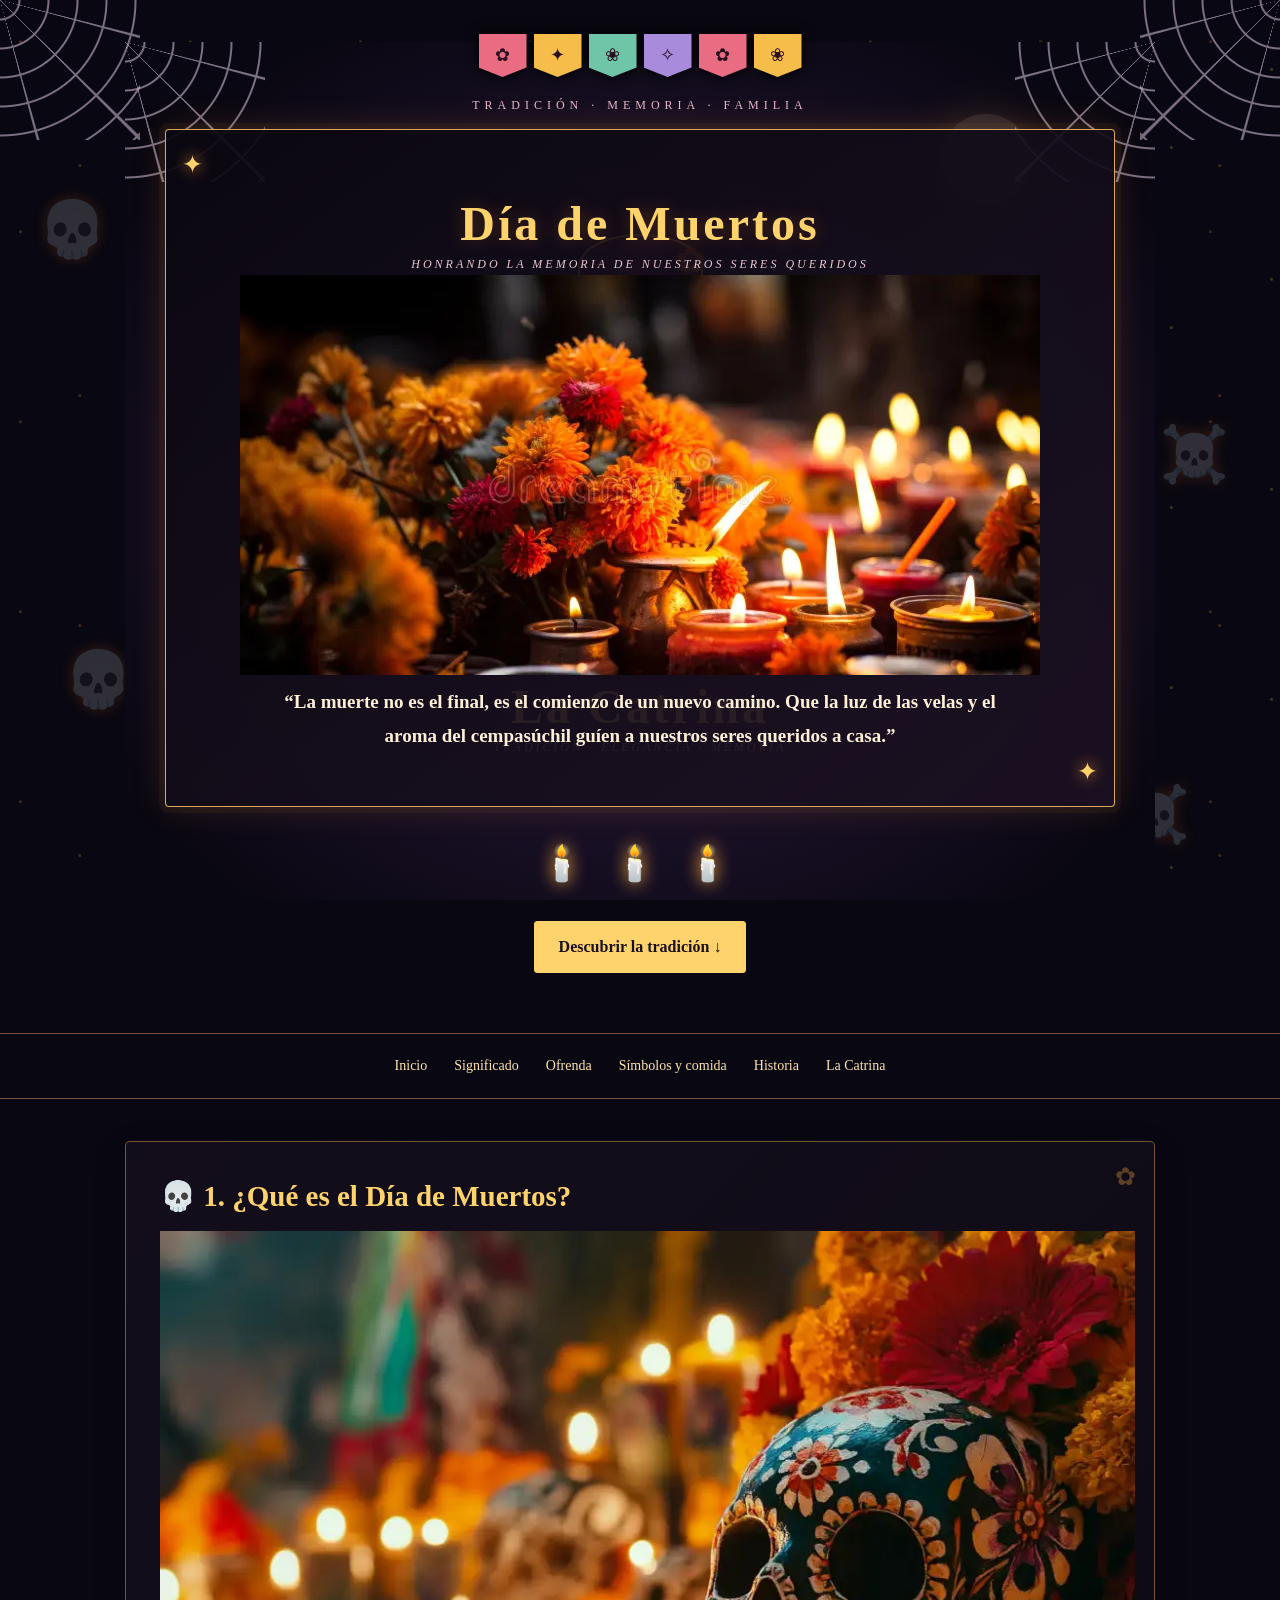
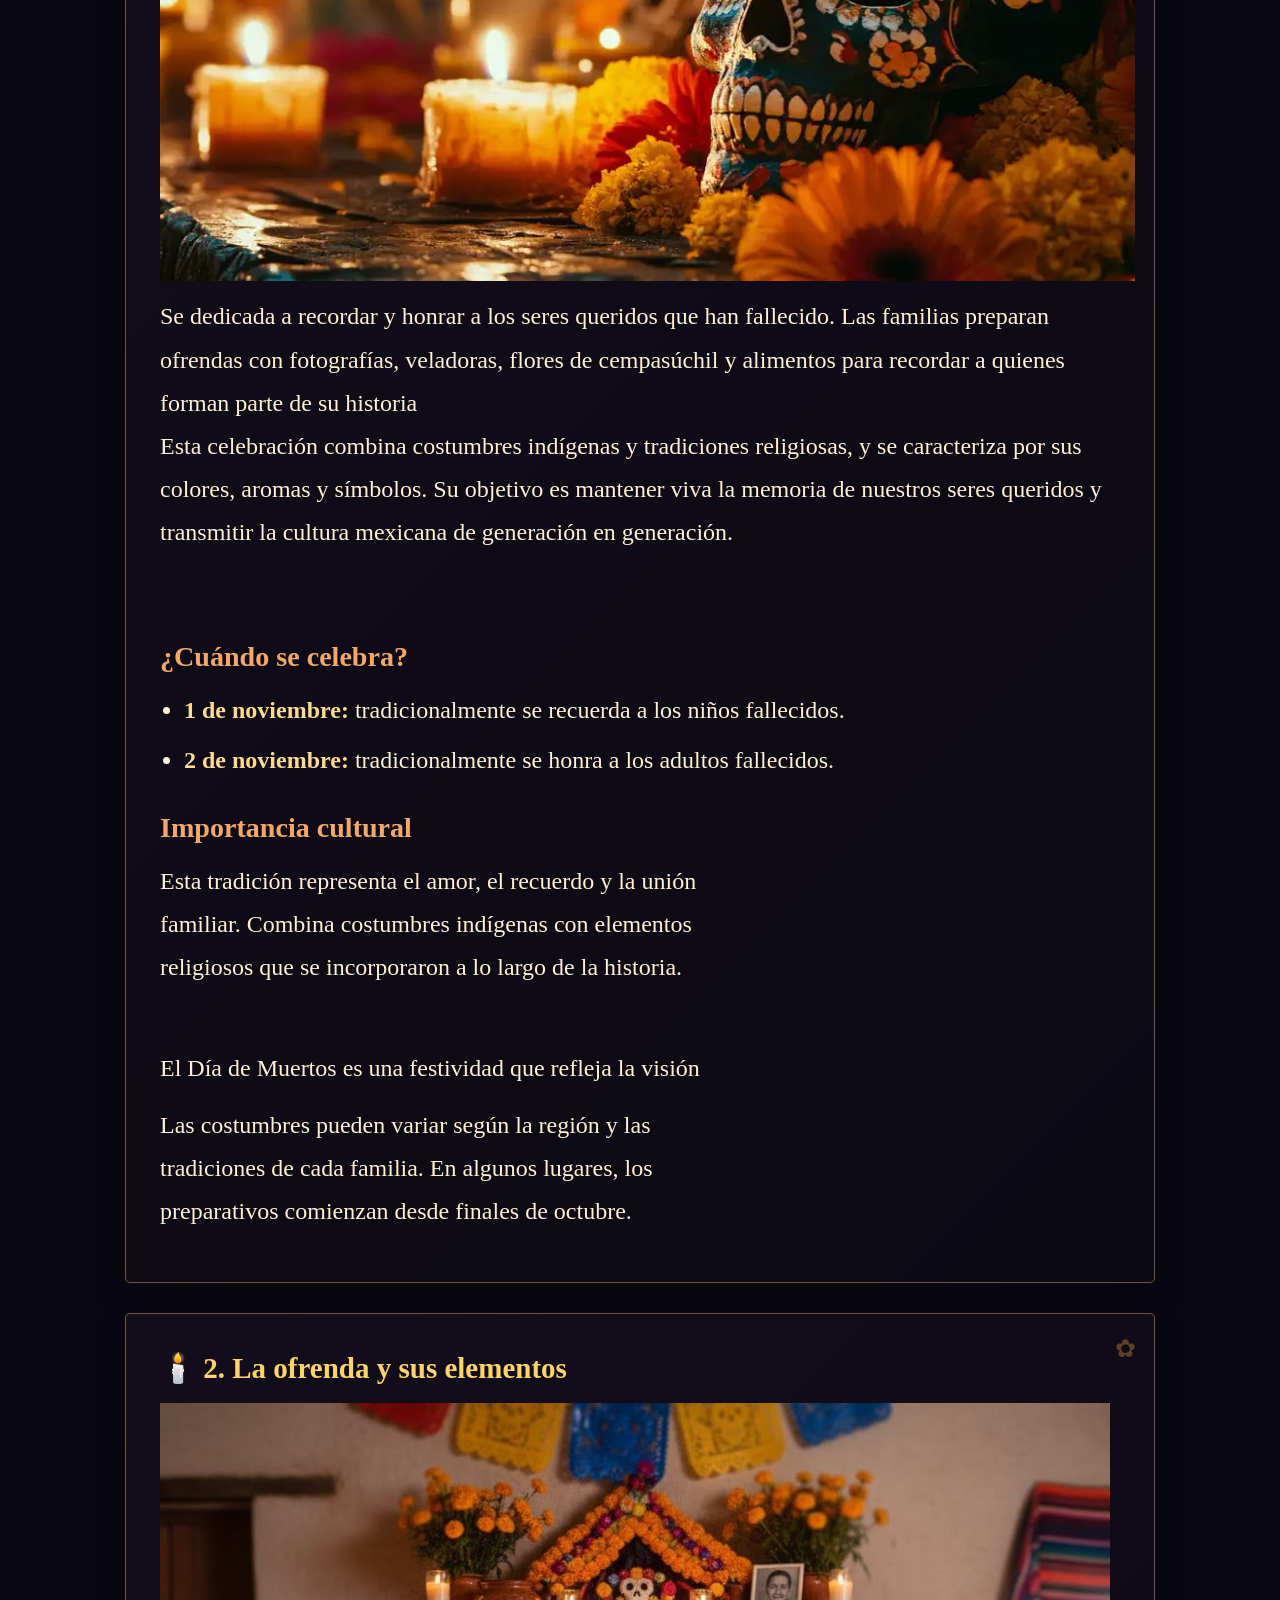
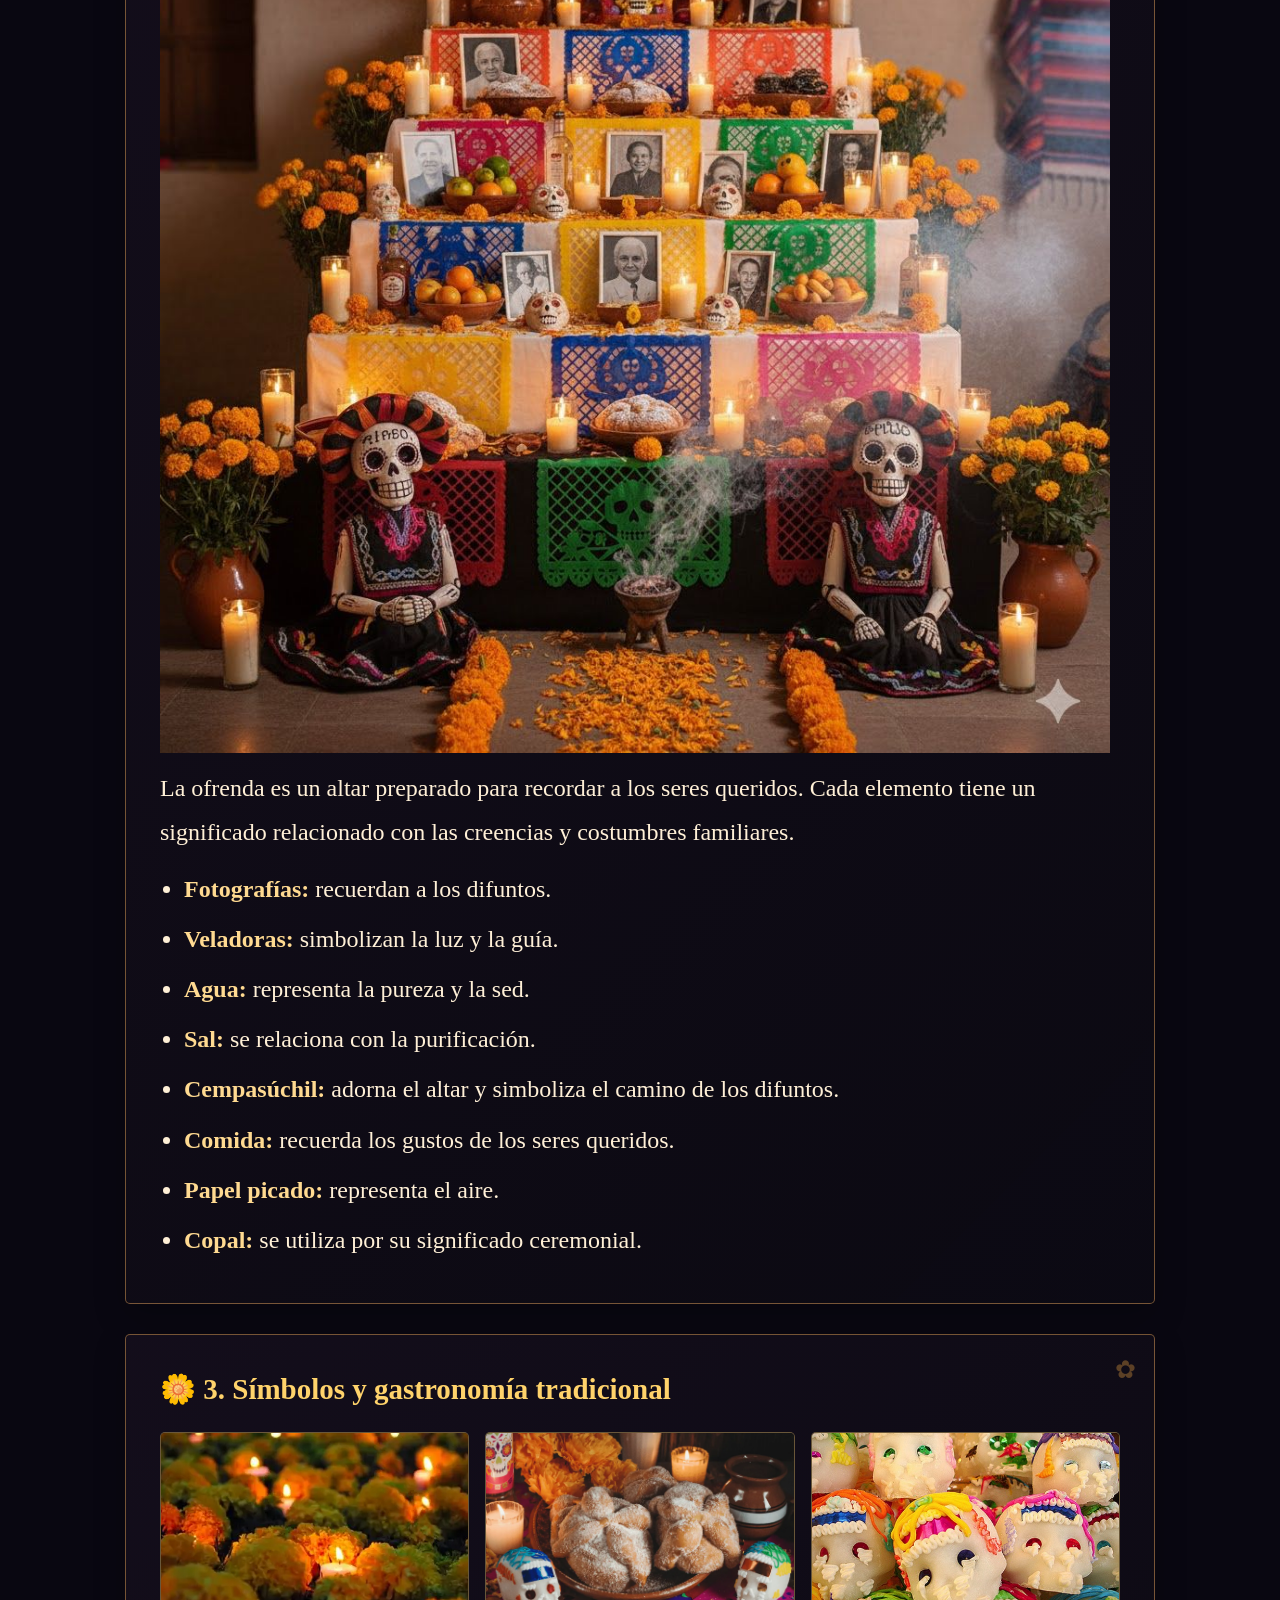
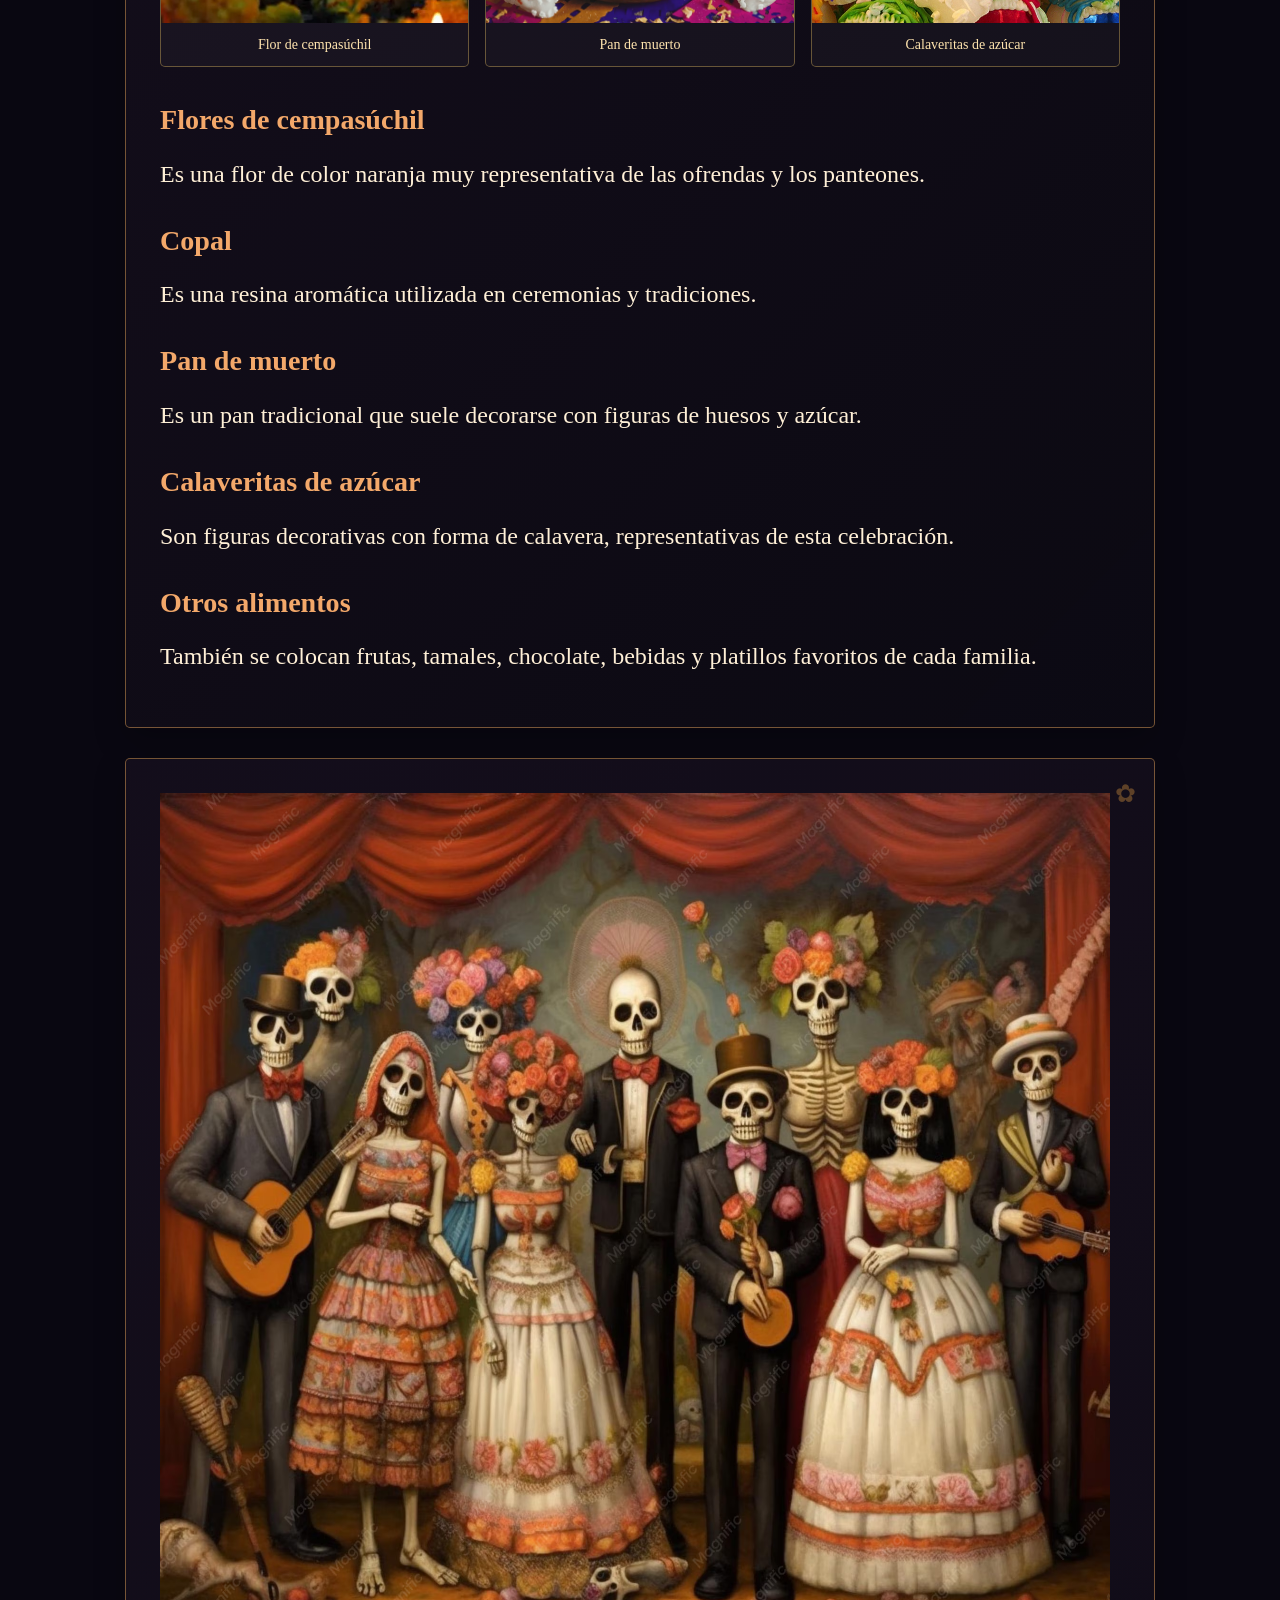
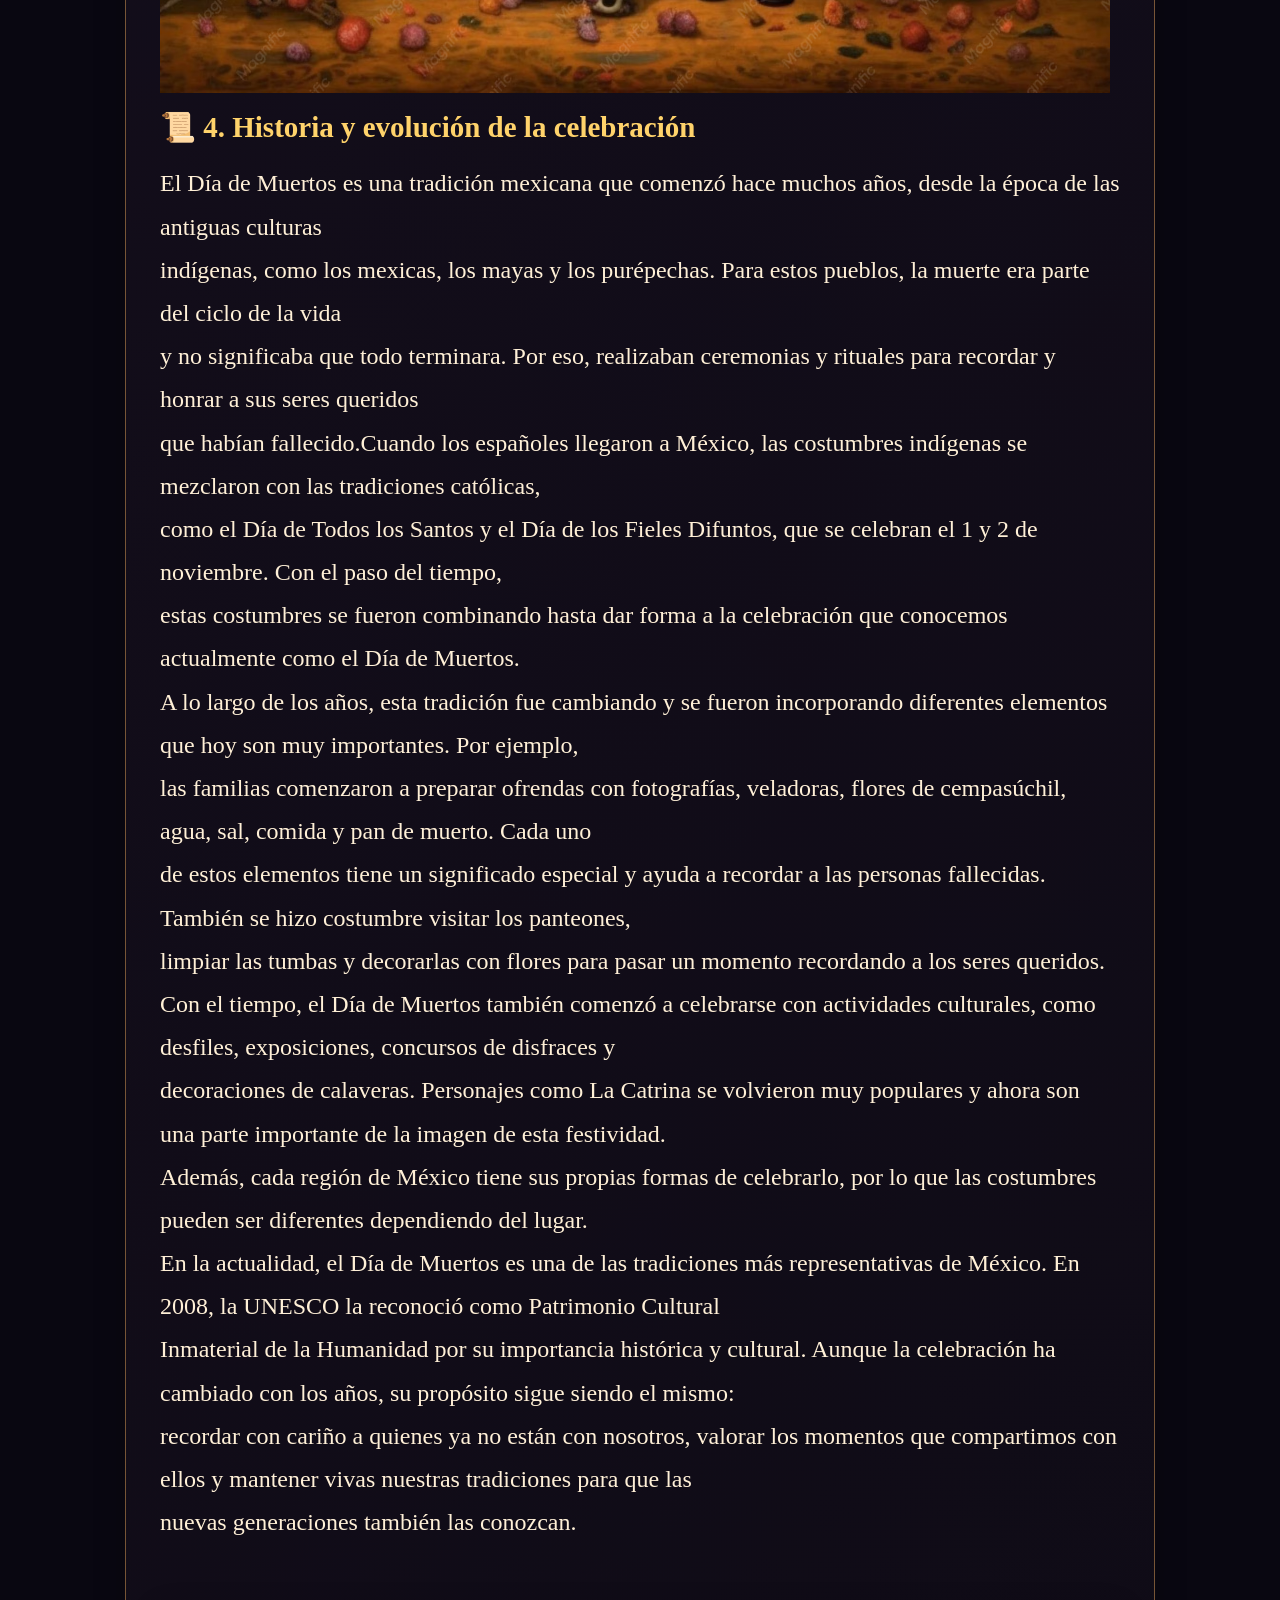
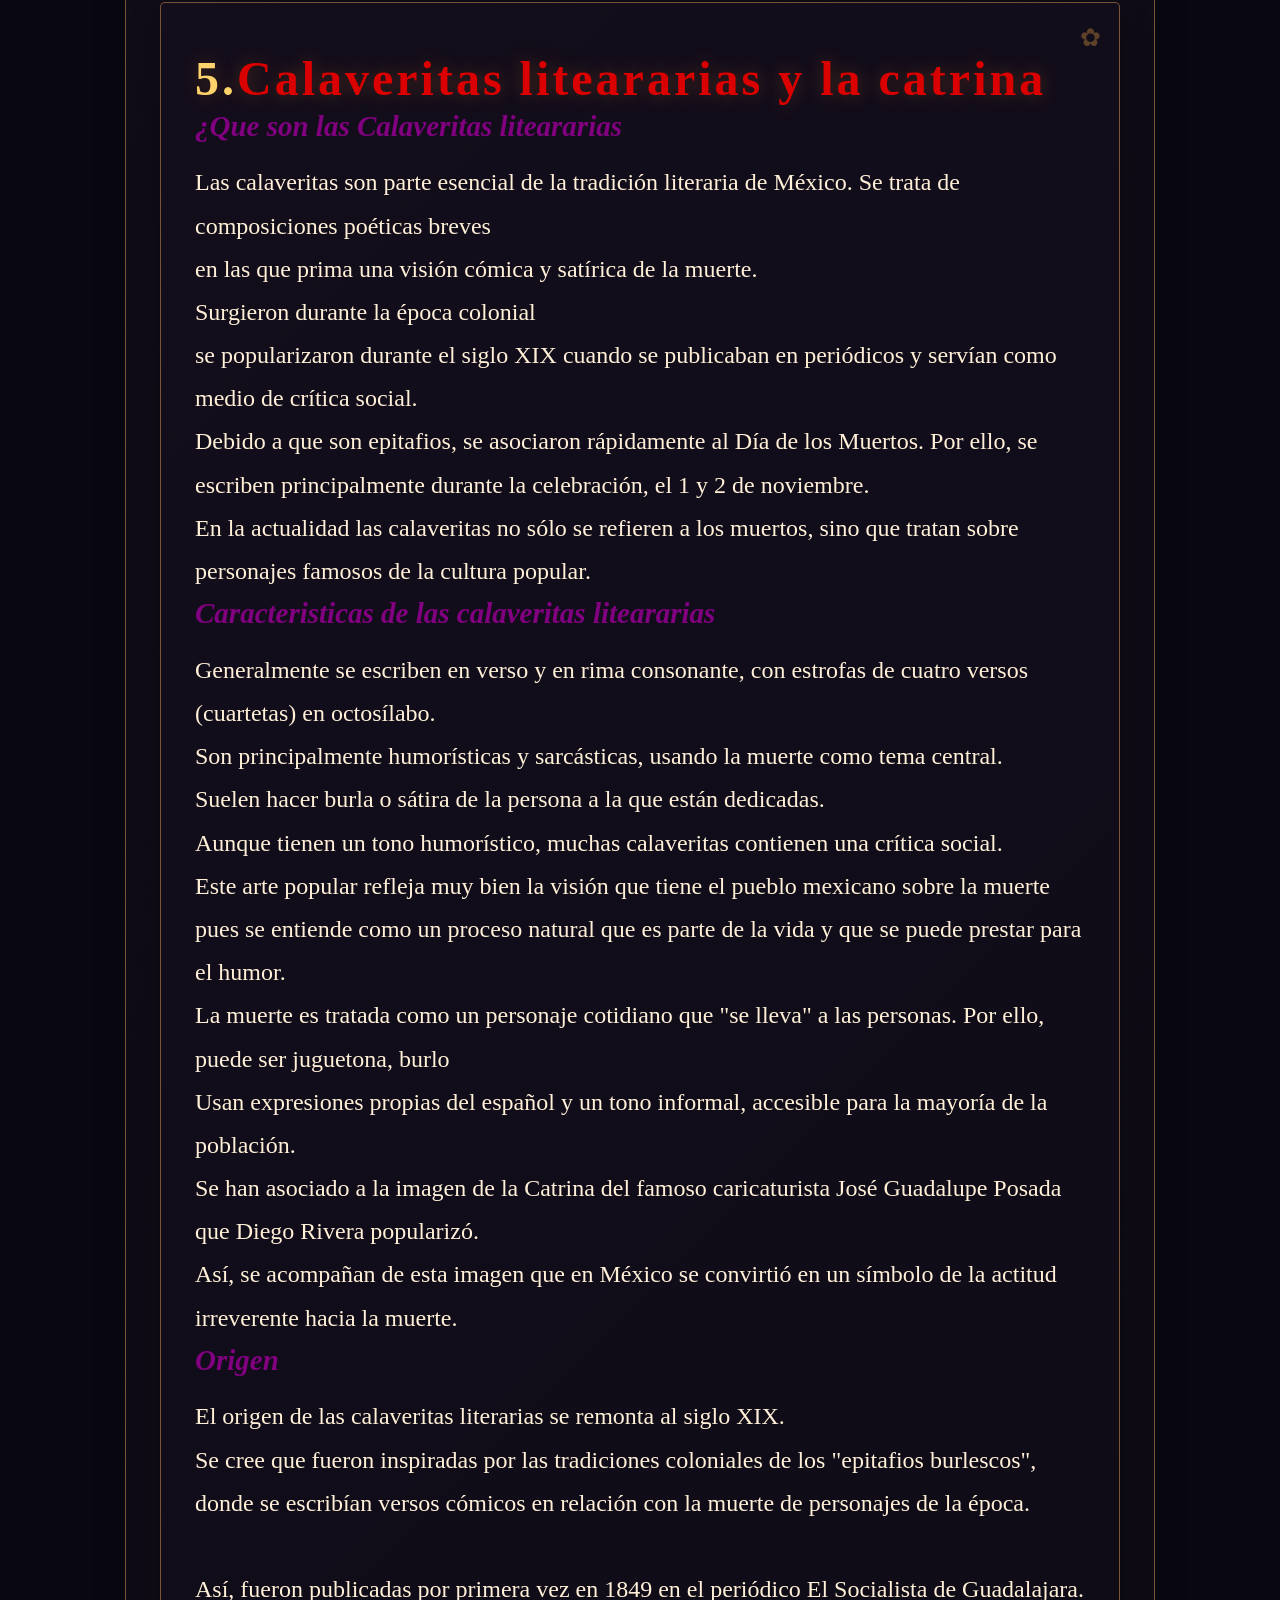
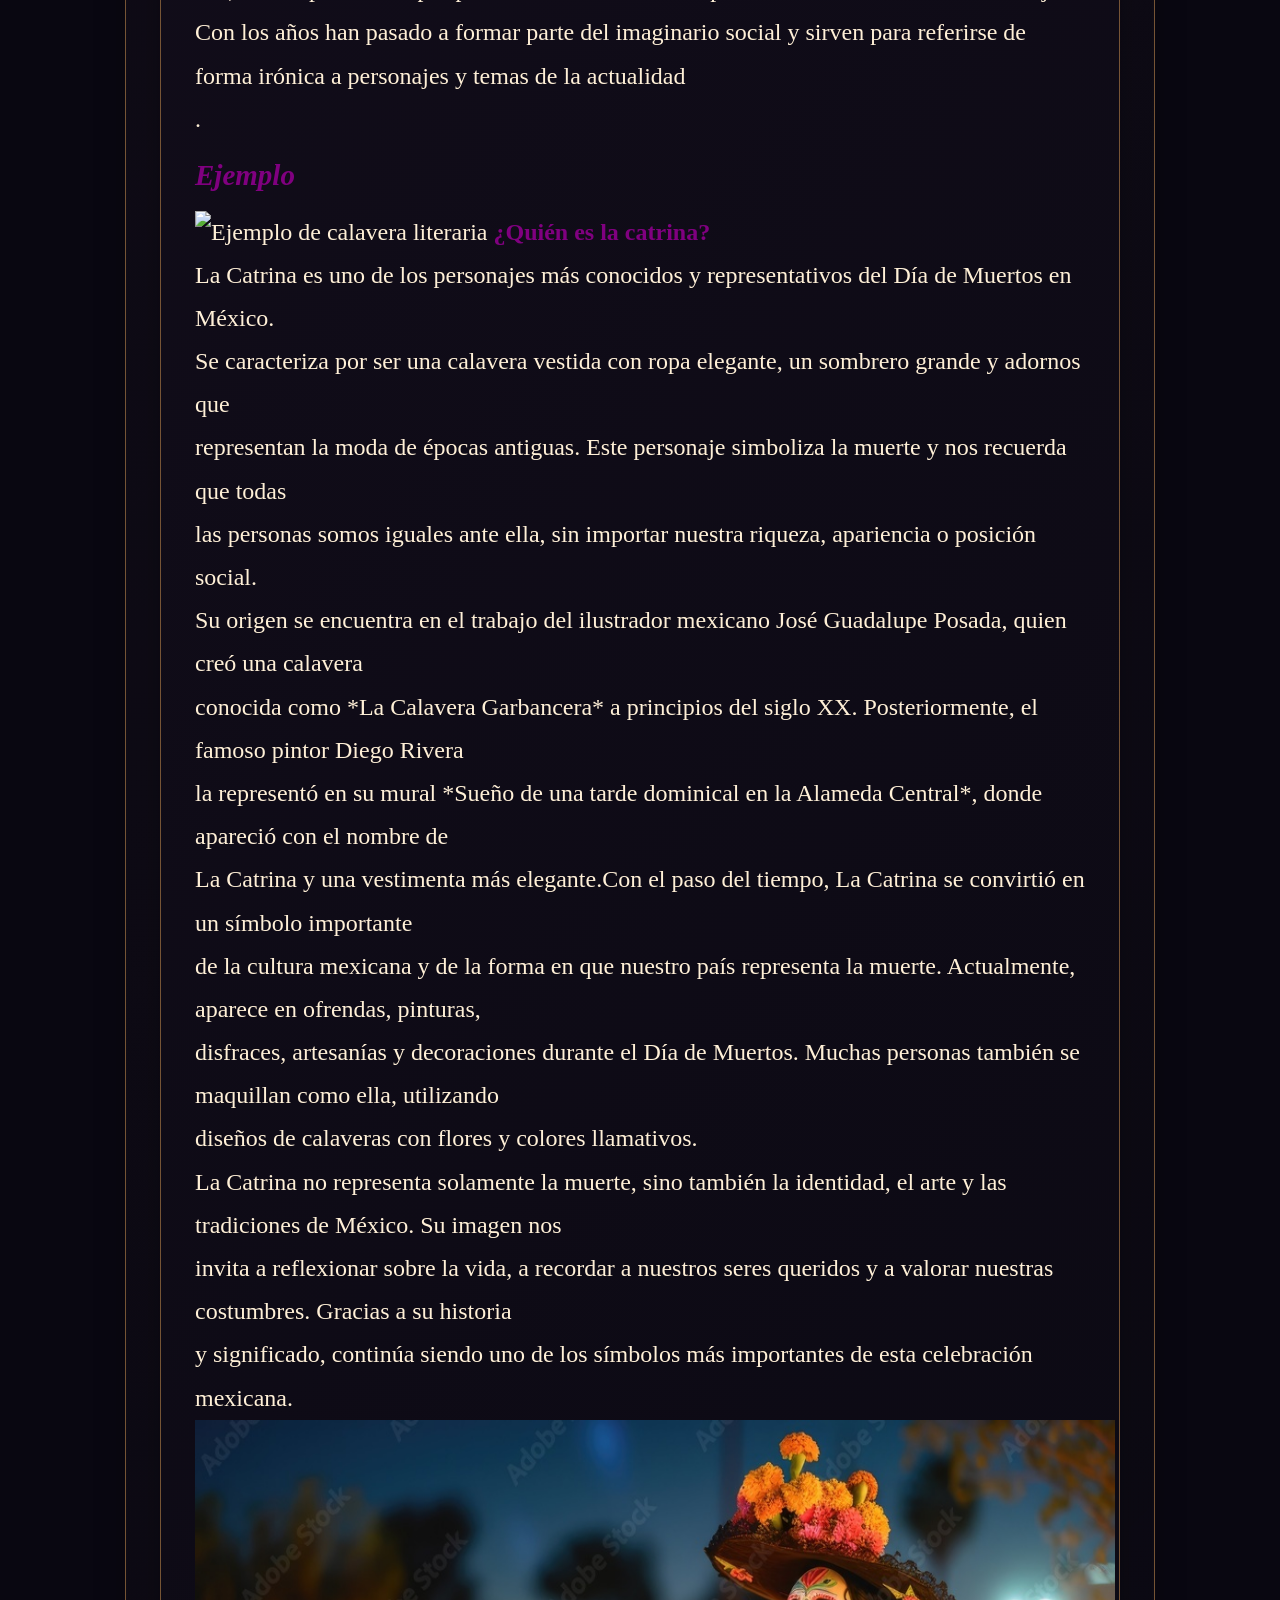
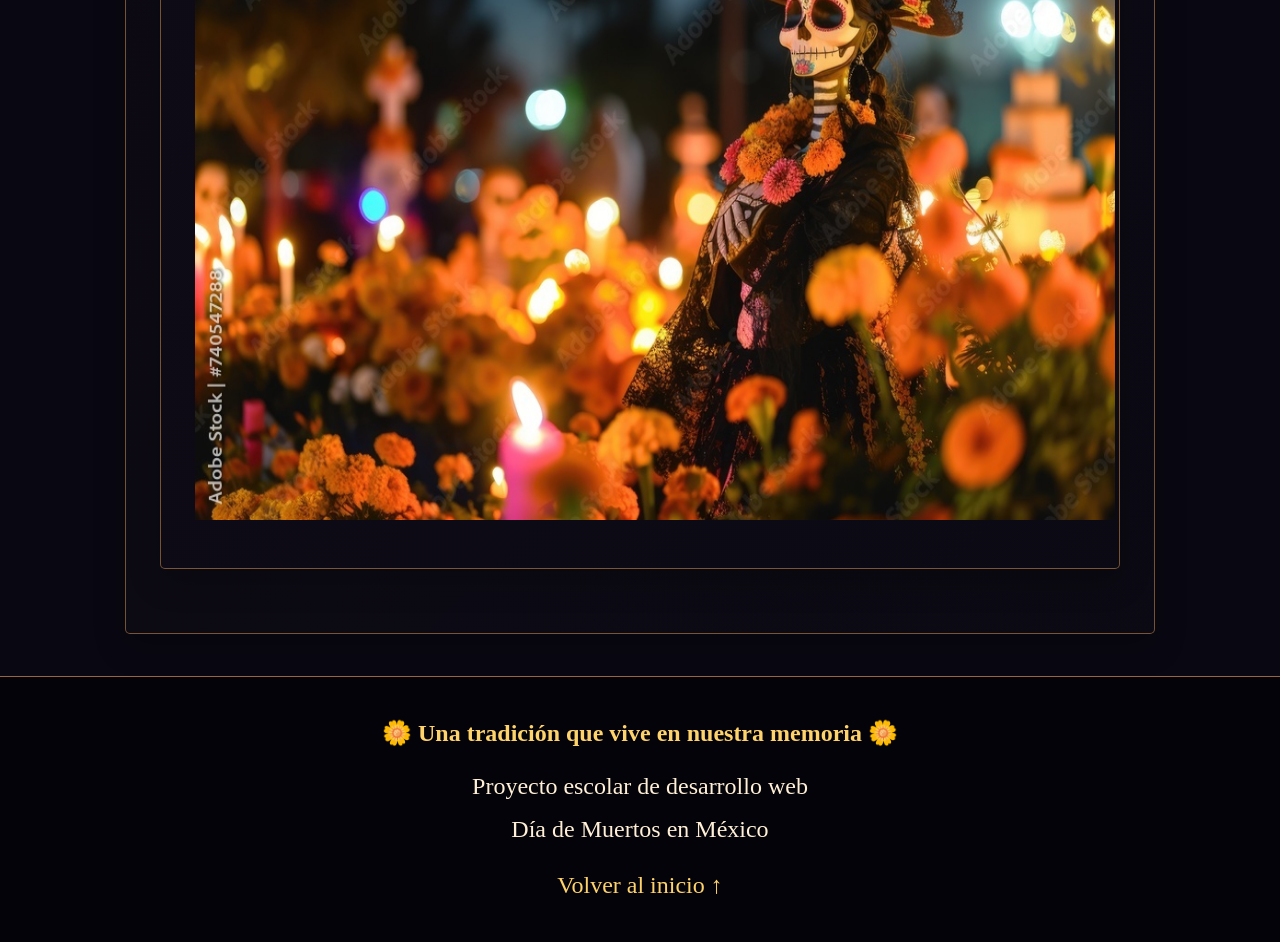
==== commit 1f434614: "simbolos" ====
--- a/index.html
+++ b/index.html
@@ -189,7 +189,7 @@
           <figcaption>Calaveritas de azúcar</figcaption>
         </figure>
       </div>
-      <h3>Flor de cempasúchil</h3>
+      <h3>Flores de cempasúchil</h3>
       <p>Es una flor de color naranja muy representativa de las ofrendas y los panteones.</p>
       <h3>Copal</h3>
       <p>Es una resina aromática utilizada en ceremonias y tradiciones.</p>
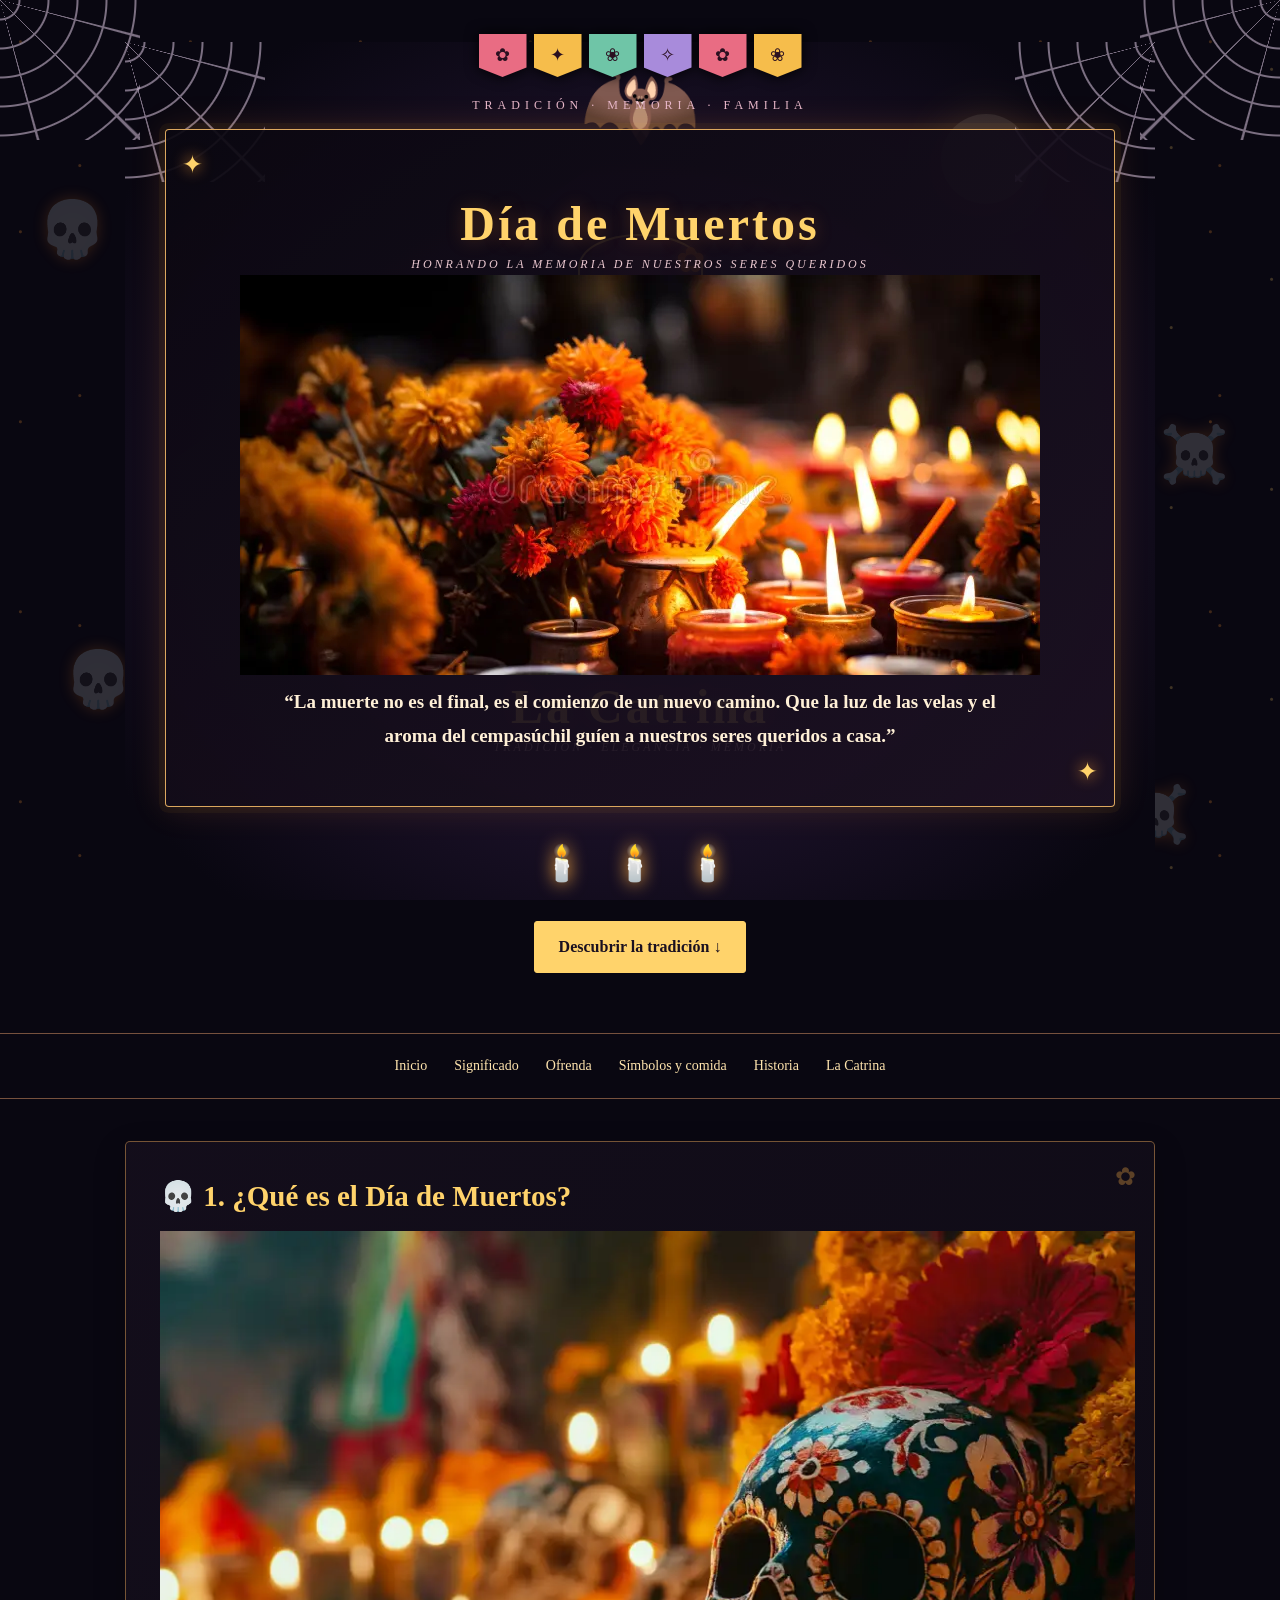
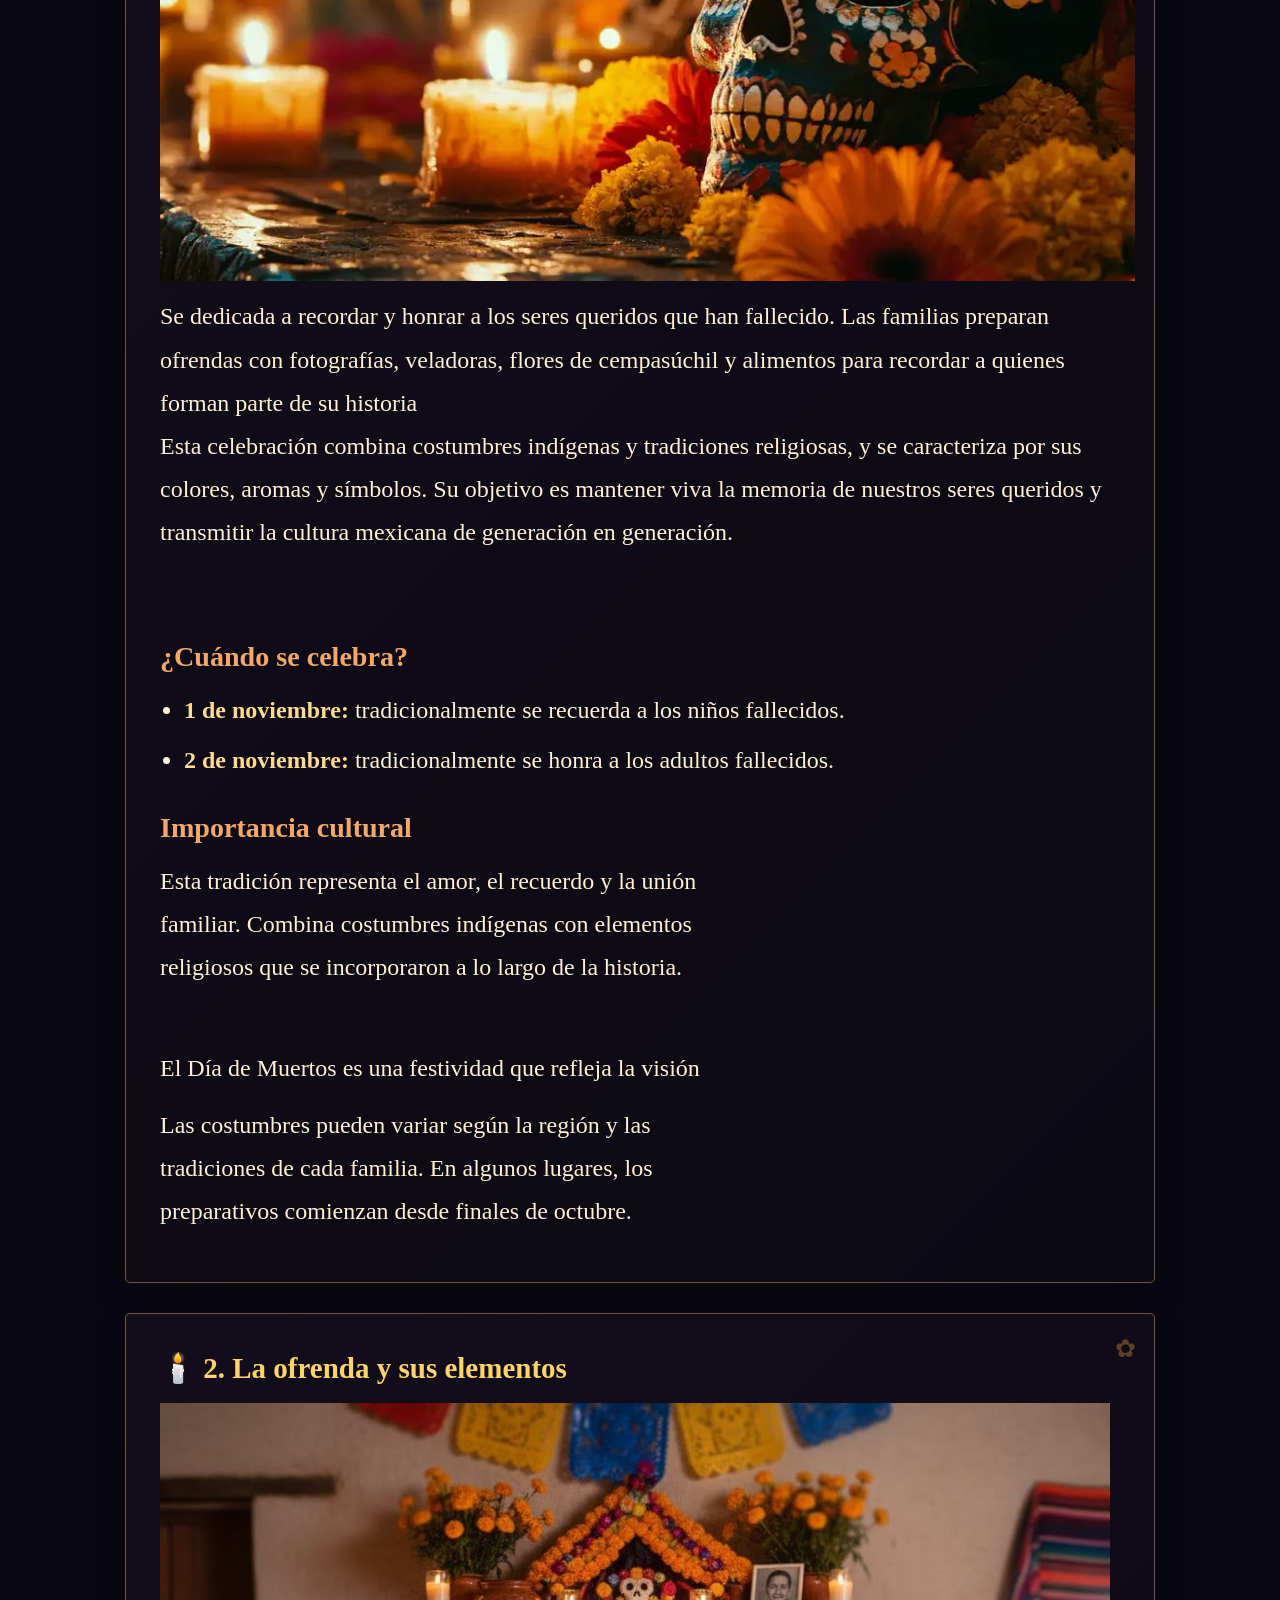
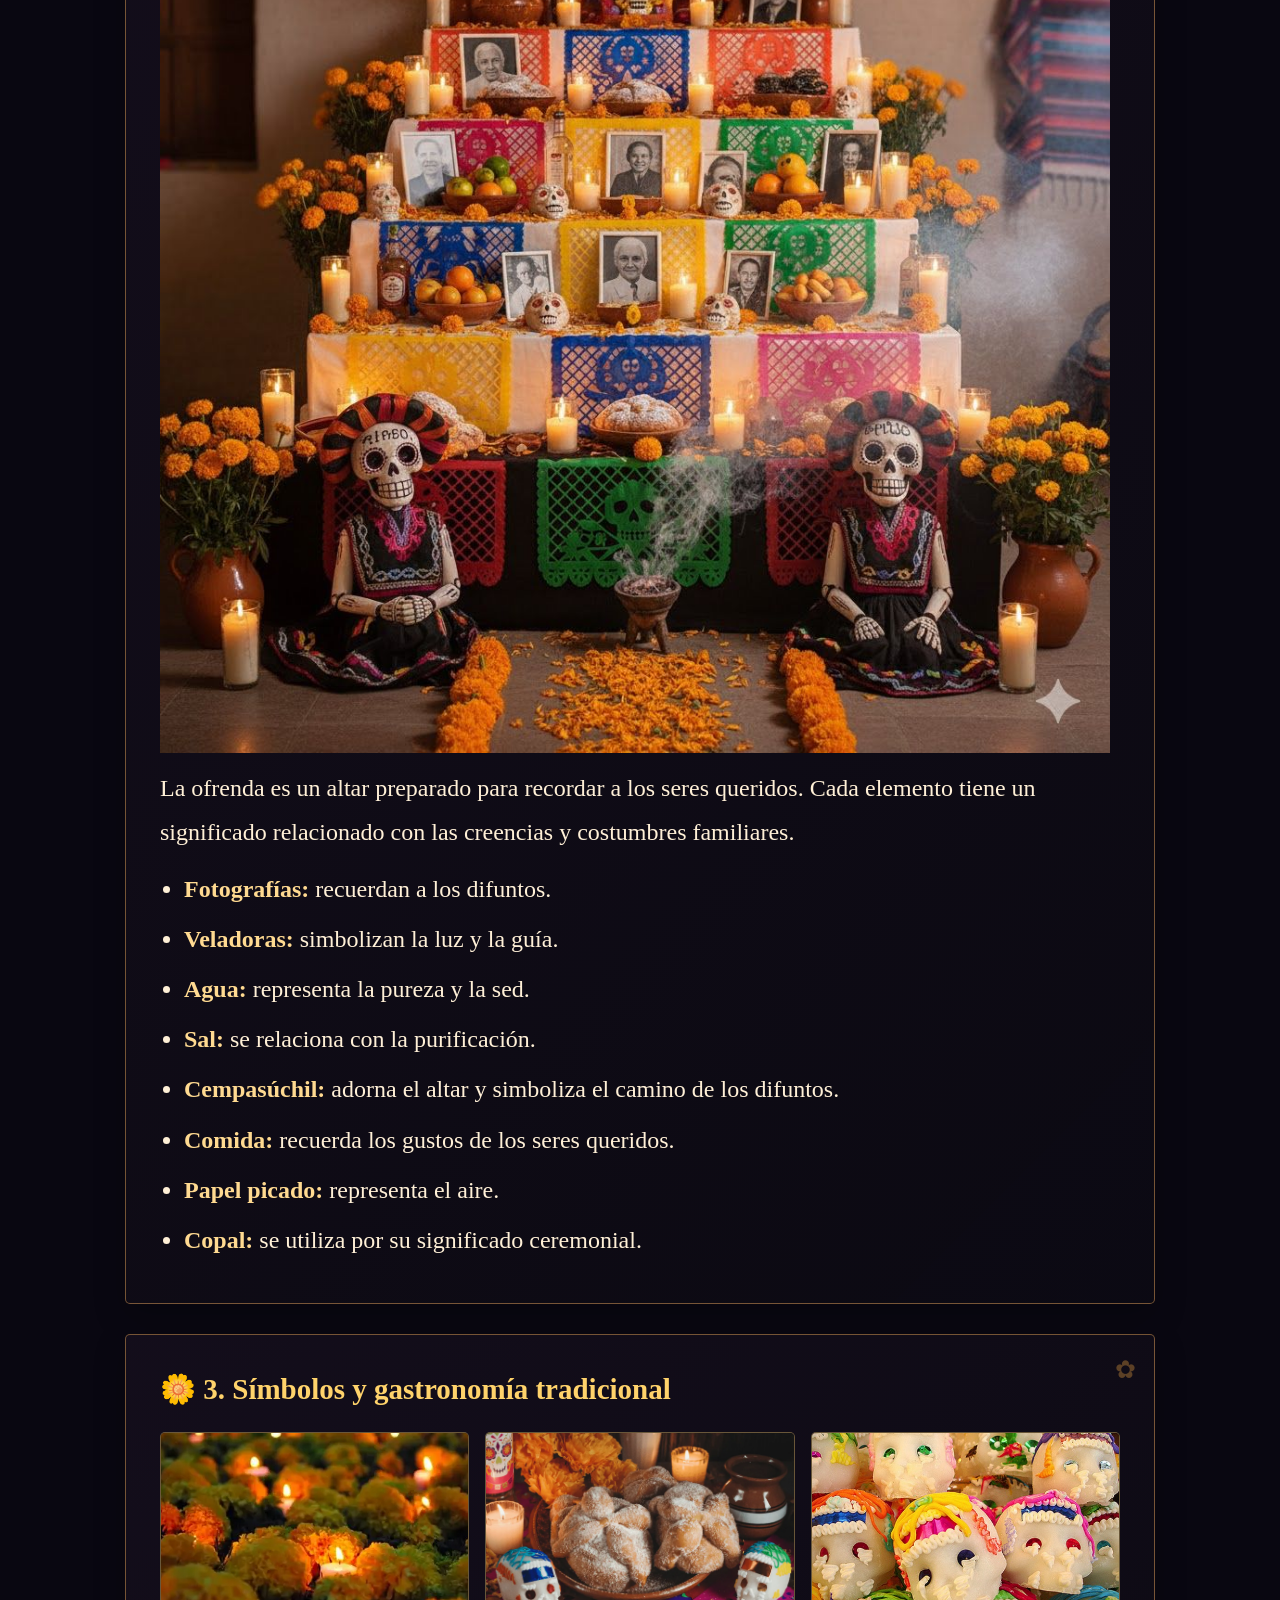
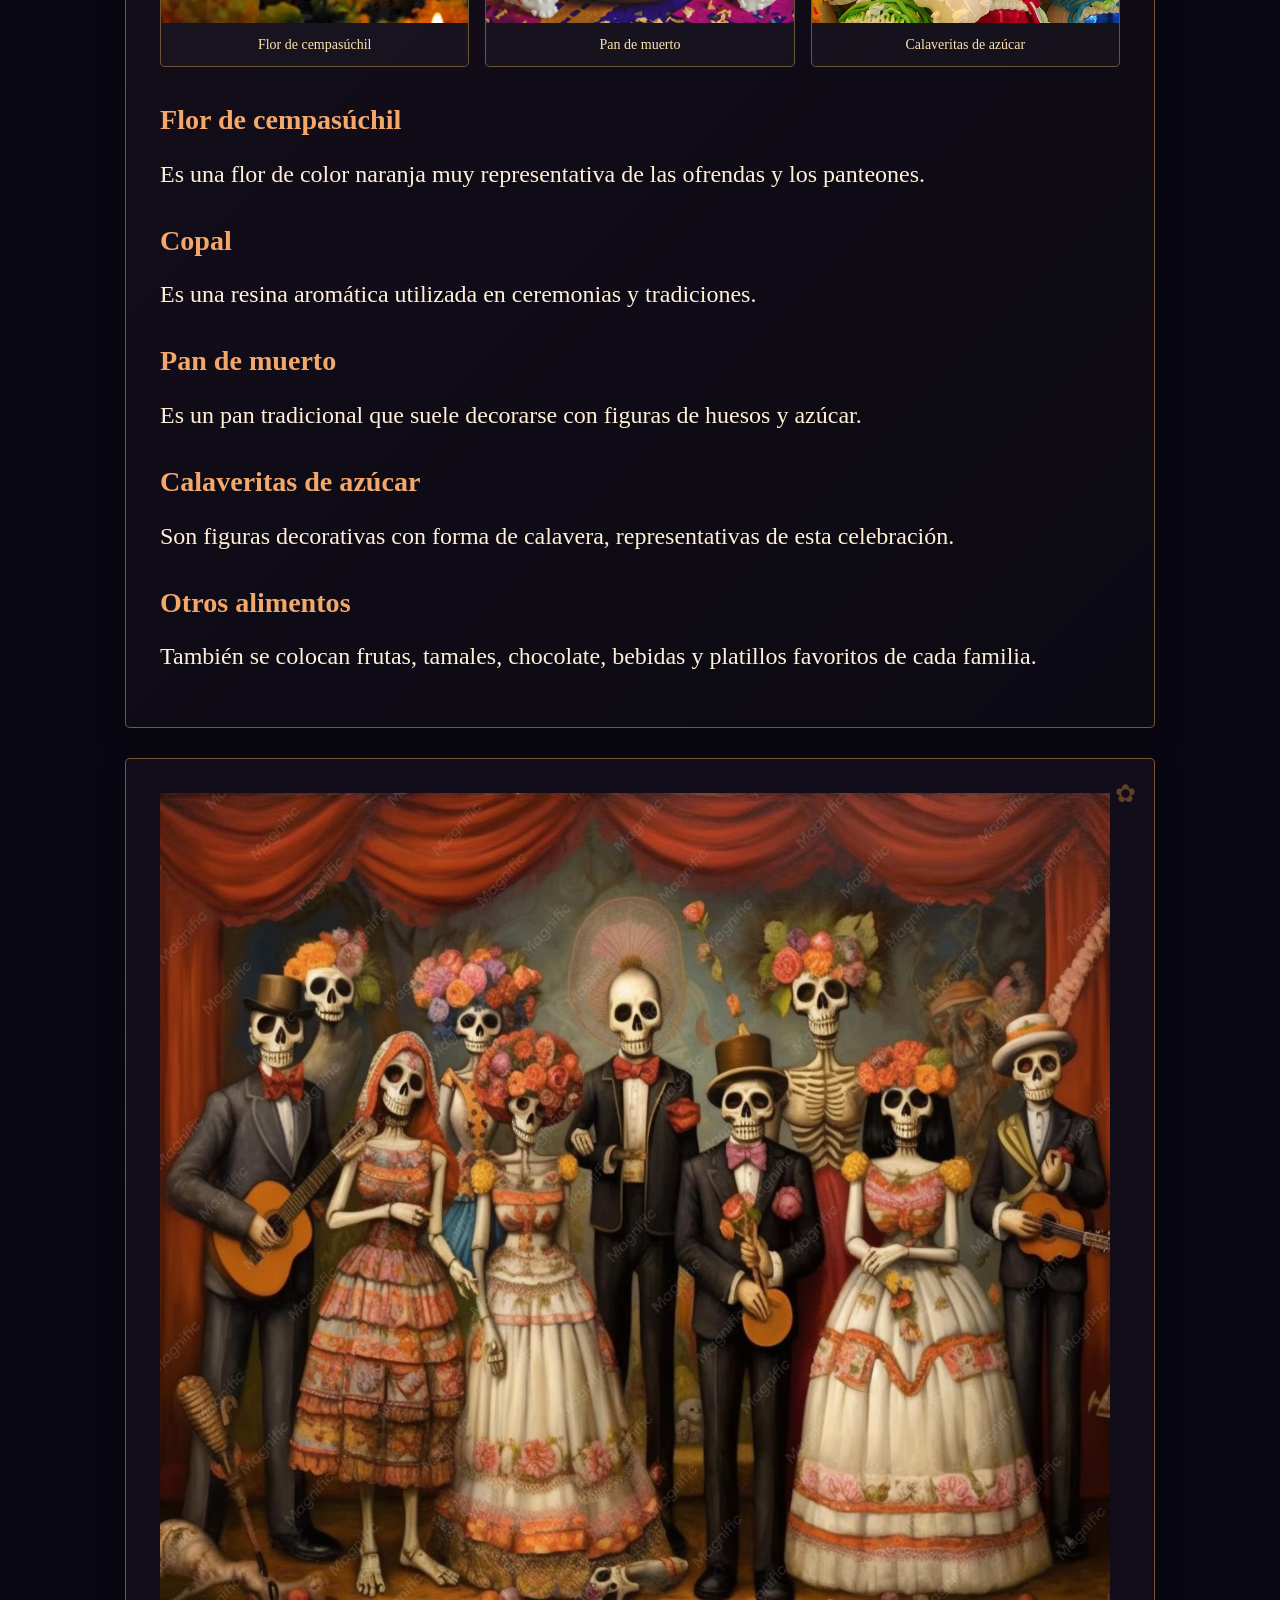
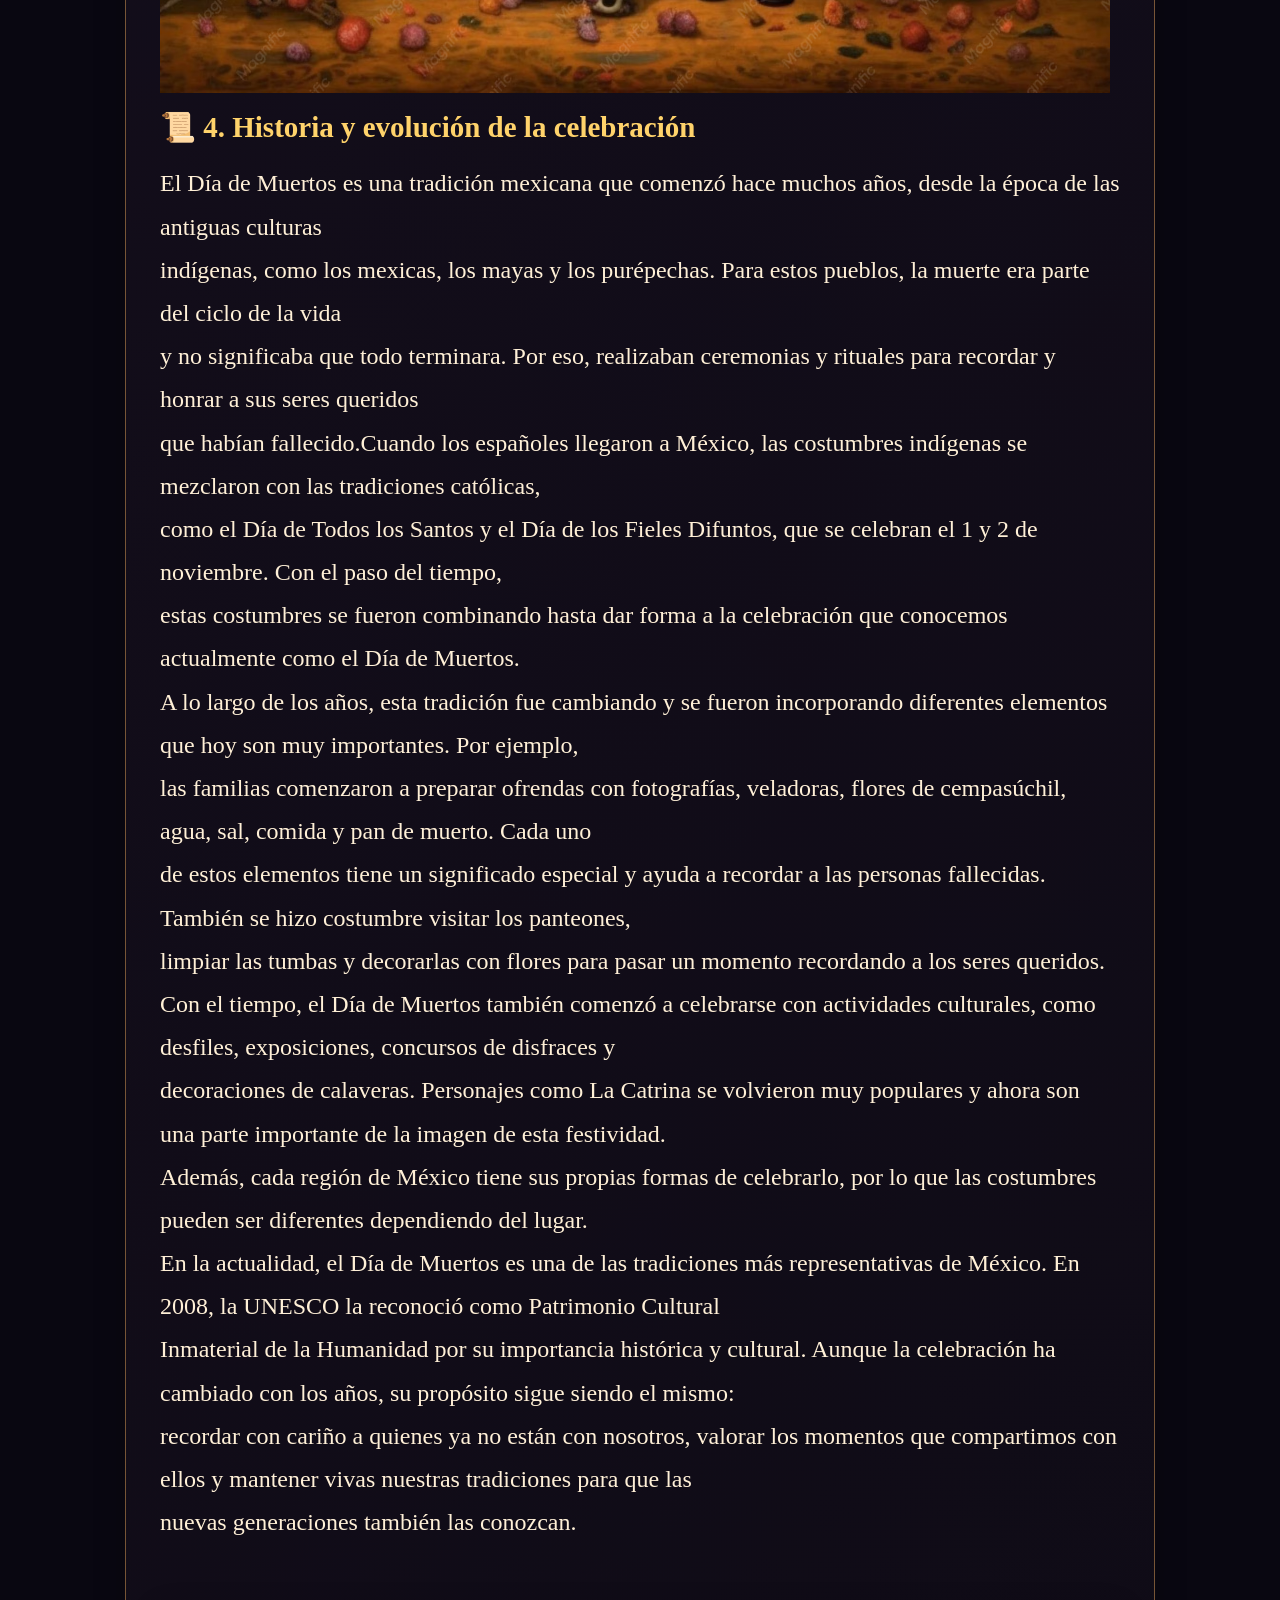
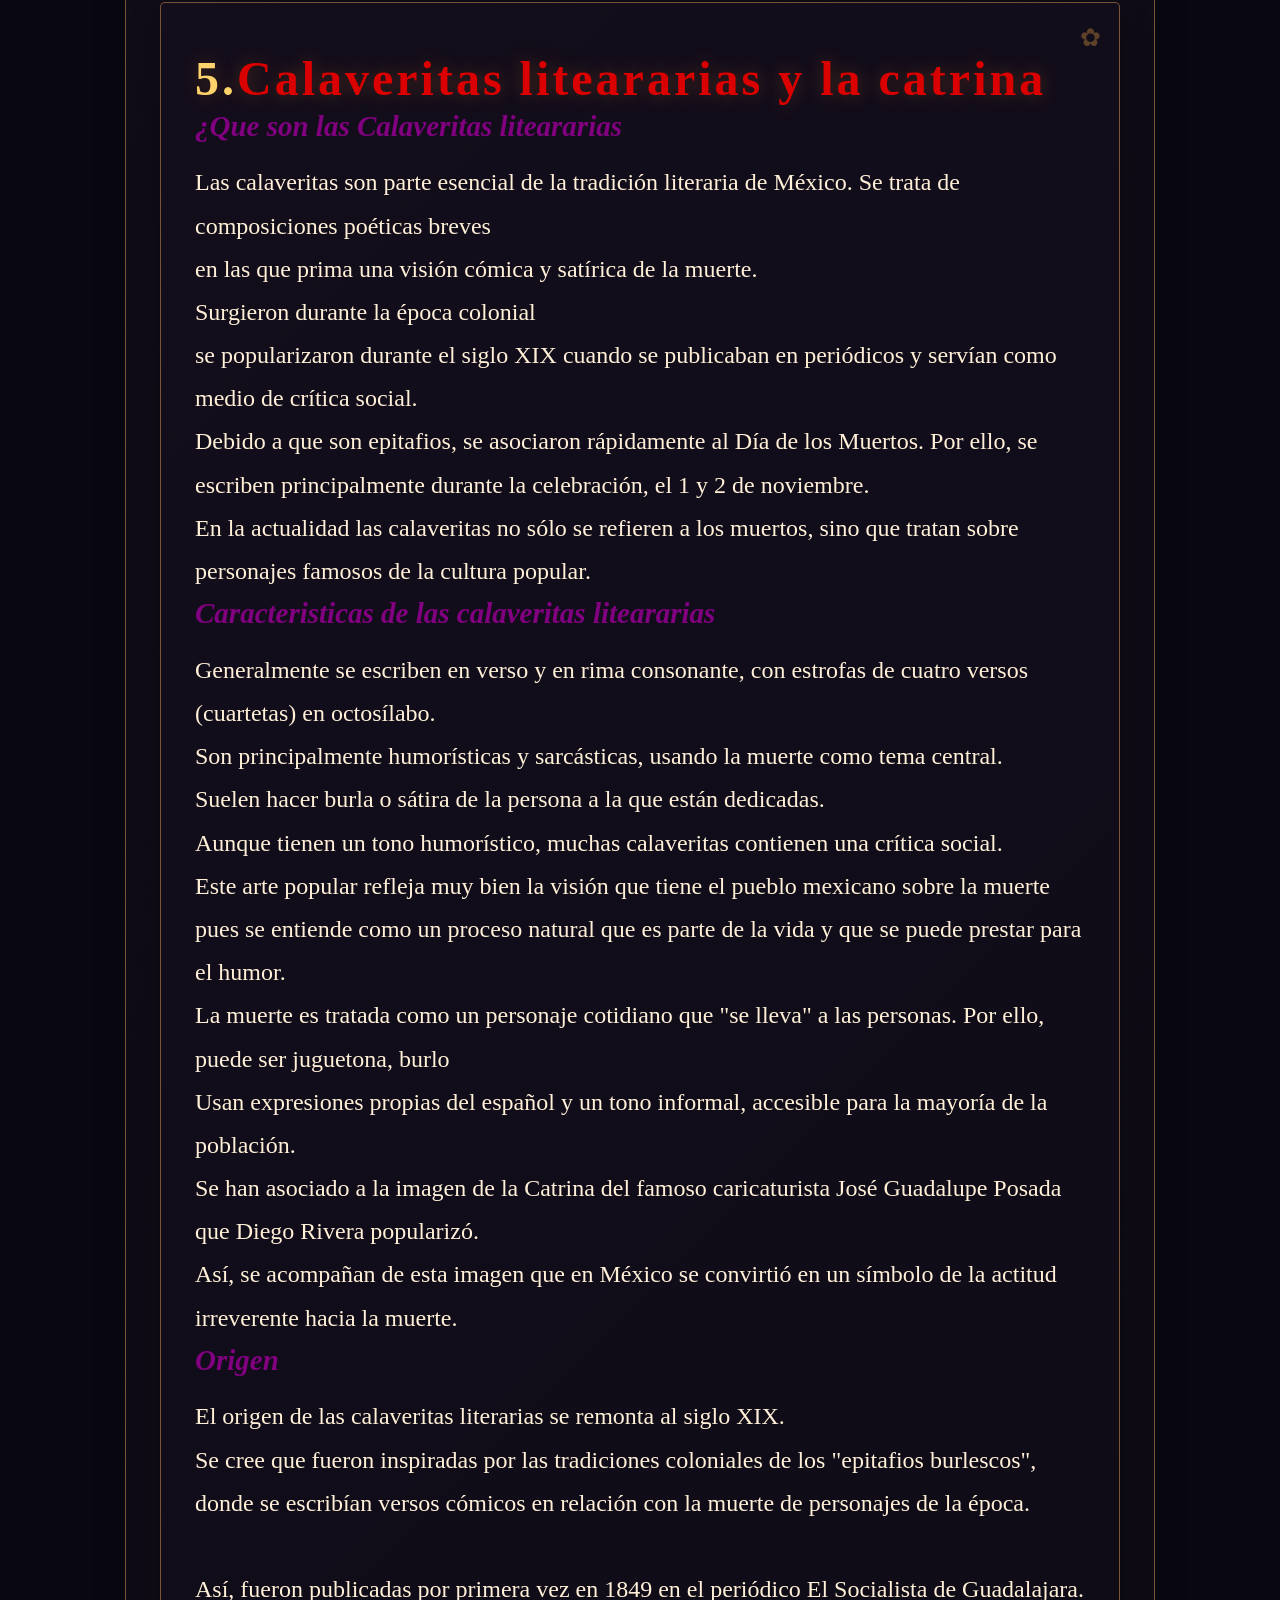
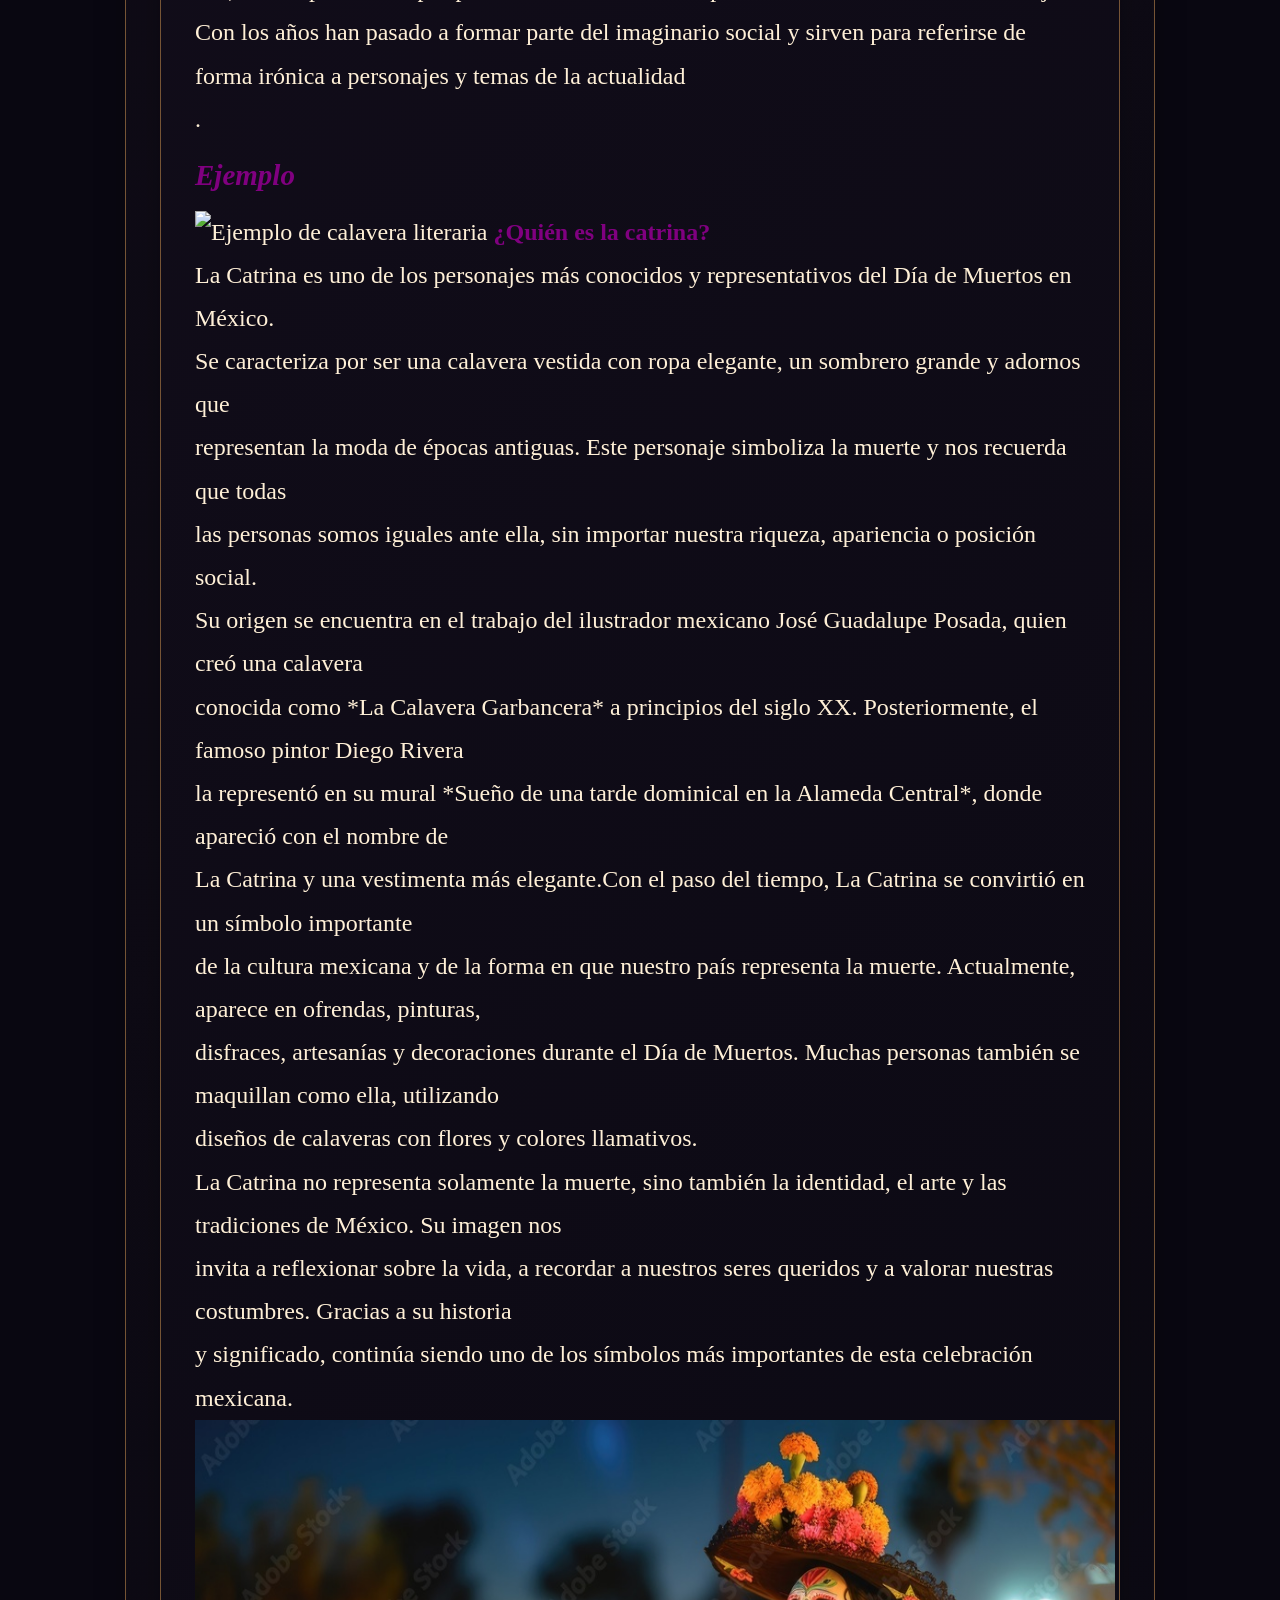
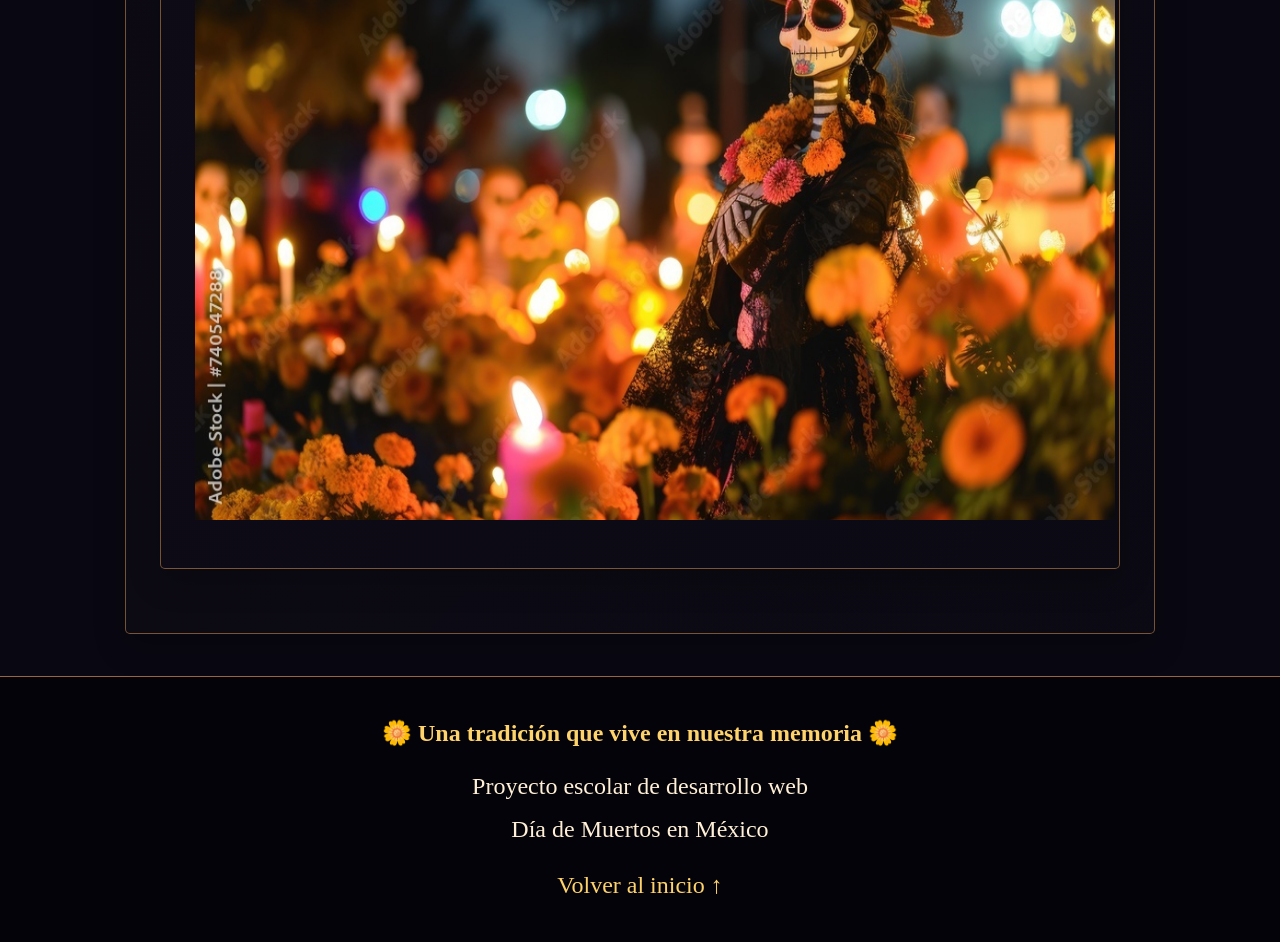
==== commit 7ce4dbee: "Agregar animación de murciélago en la cabecera del documento" ====
--- a/index.html
+++ b/index.html
@@ -92,6 +92,26 @@
             <span>❀</span>
             <span>✿</span>
         </div>
+
+        <style>
+@keyframes vuela {
+  0% { transform: translateX(-100px); }
+  100% { transform: translateX(100vw); }
+}
+.murcielago {
+  position: fixed;
+  top: 20px;
+  font-size: 6rem;
+  animation: vuela 15s linear infinite;
+  z-index: 999;
+  pointer-events: none;
+}
+</style>
+
+<div class="murcielago">🦇</div>
+
+</head>
+
 
         <h1>La Catrina</h1>
         <p class="subtitulo">Tradición · Elegancia · Memoria</p>
@@ -189,7 +209,7 @@
           <figcaption>Calaveritas de azúcar</figcaption>
         </figure>
       </div>
-      <h3>Flores de cempasúchil</h3>
+      <h3>Flor de cempasúchil</h3>
       <p>Es una flor de color naranja muy representativa de las ofrendas y los panteones.</p>
       <h3>Copal</h3>
       <p>Es una resina aromática utilizada en ceremonias y tradiciones.</p>
--- a/estilos.css
+++ b/estilos.css
@@ -92,7 +92,7 @@
   color: #1a1020; background: var(--oro); text-decoration: none; font-weight: bold;
   border-radius: 3px; transition: .25s;
 }
-.boton:hover { background: #fff0c9; box-shadow: 0 0 18px #ffbd59; transform: translateY(-2px); }
+.boton:hover { background: #fff1c9; box-shadow: 0 0 18px #ffbd59; transform: translateY(-2px); }
 
 /* Menú */
 nav {
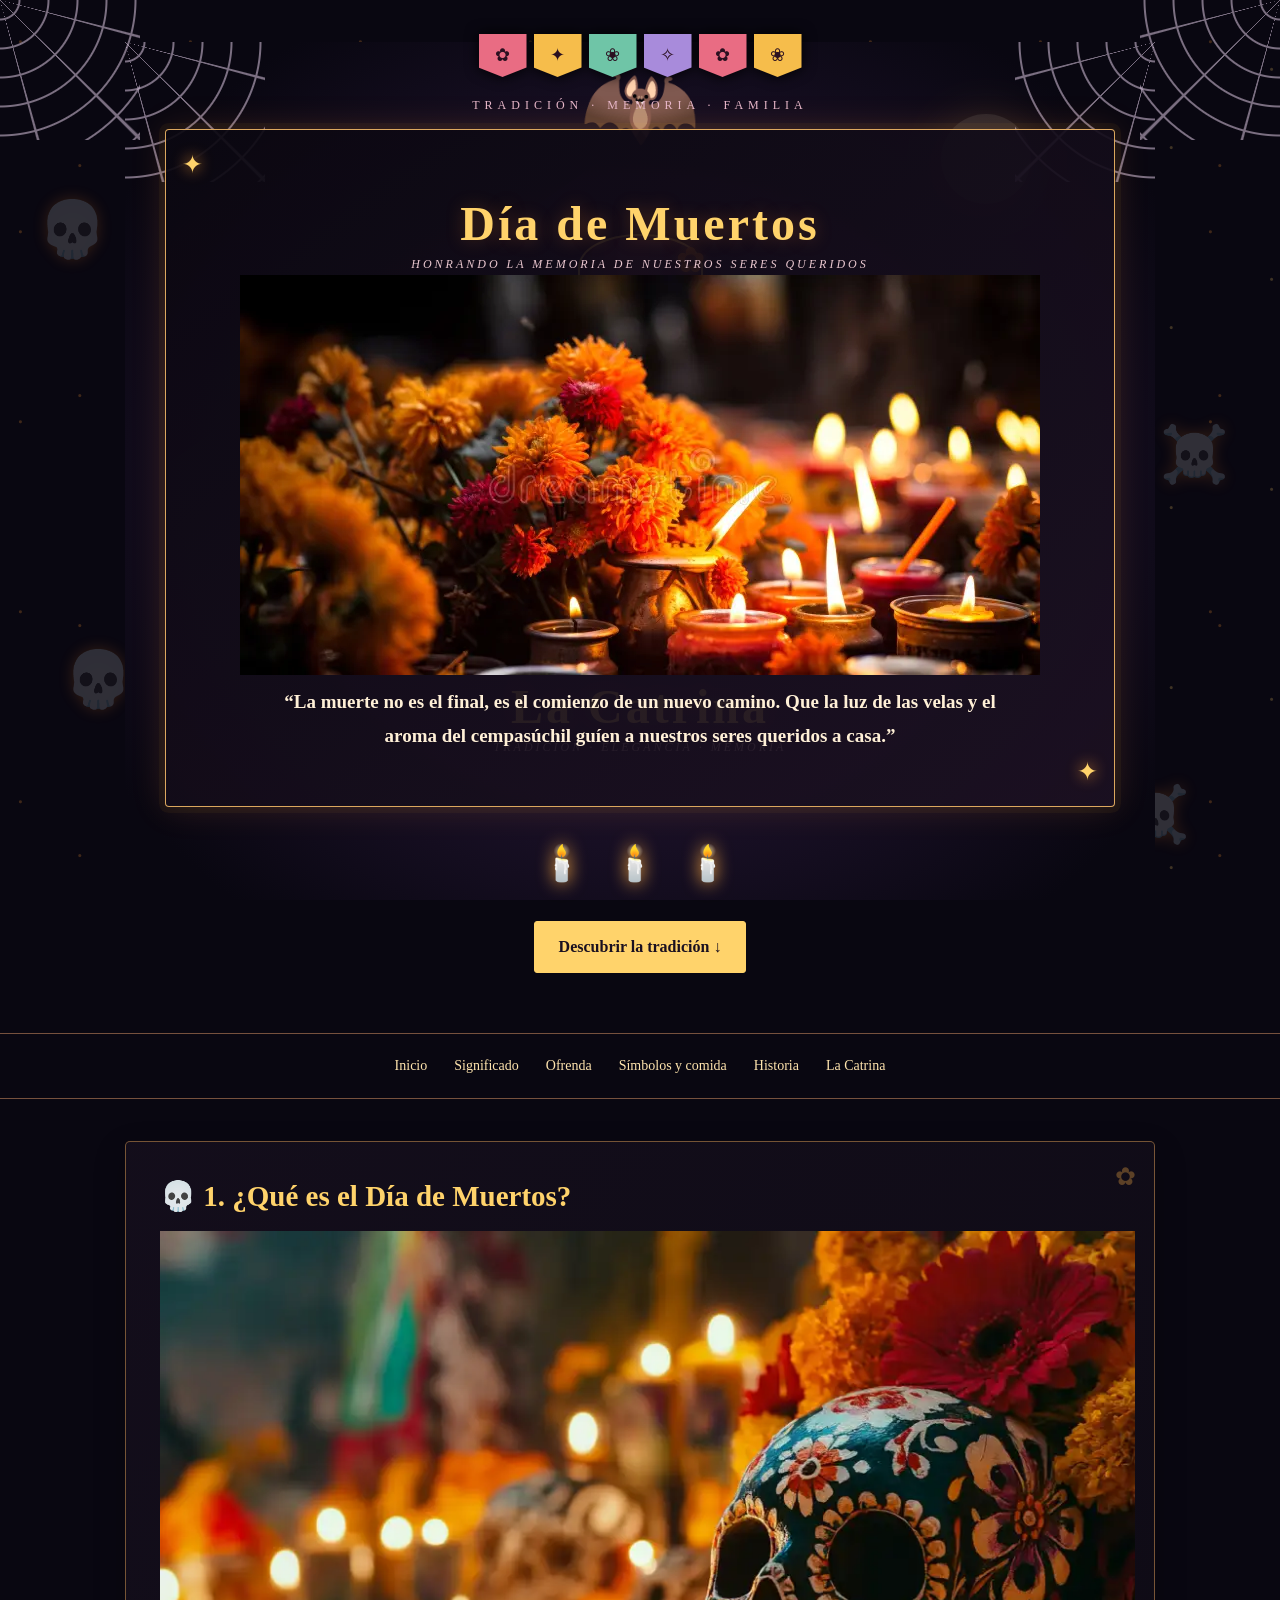
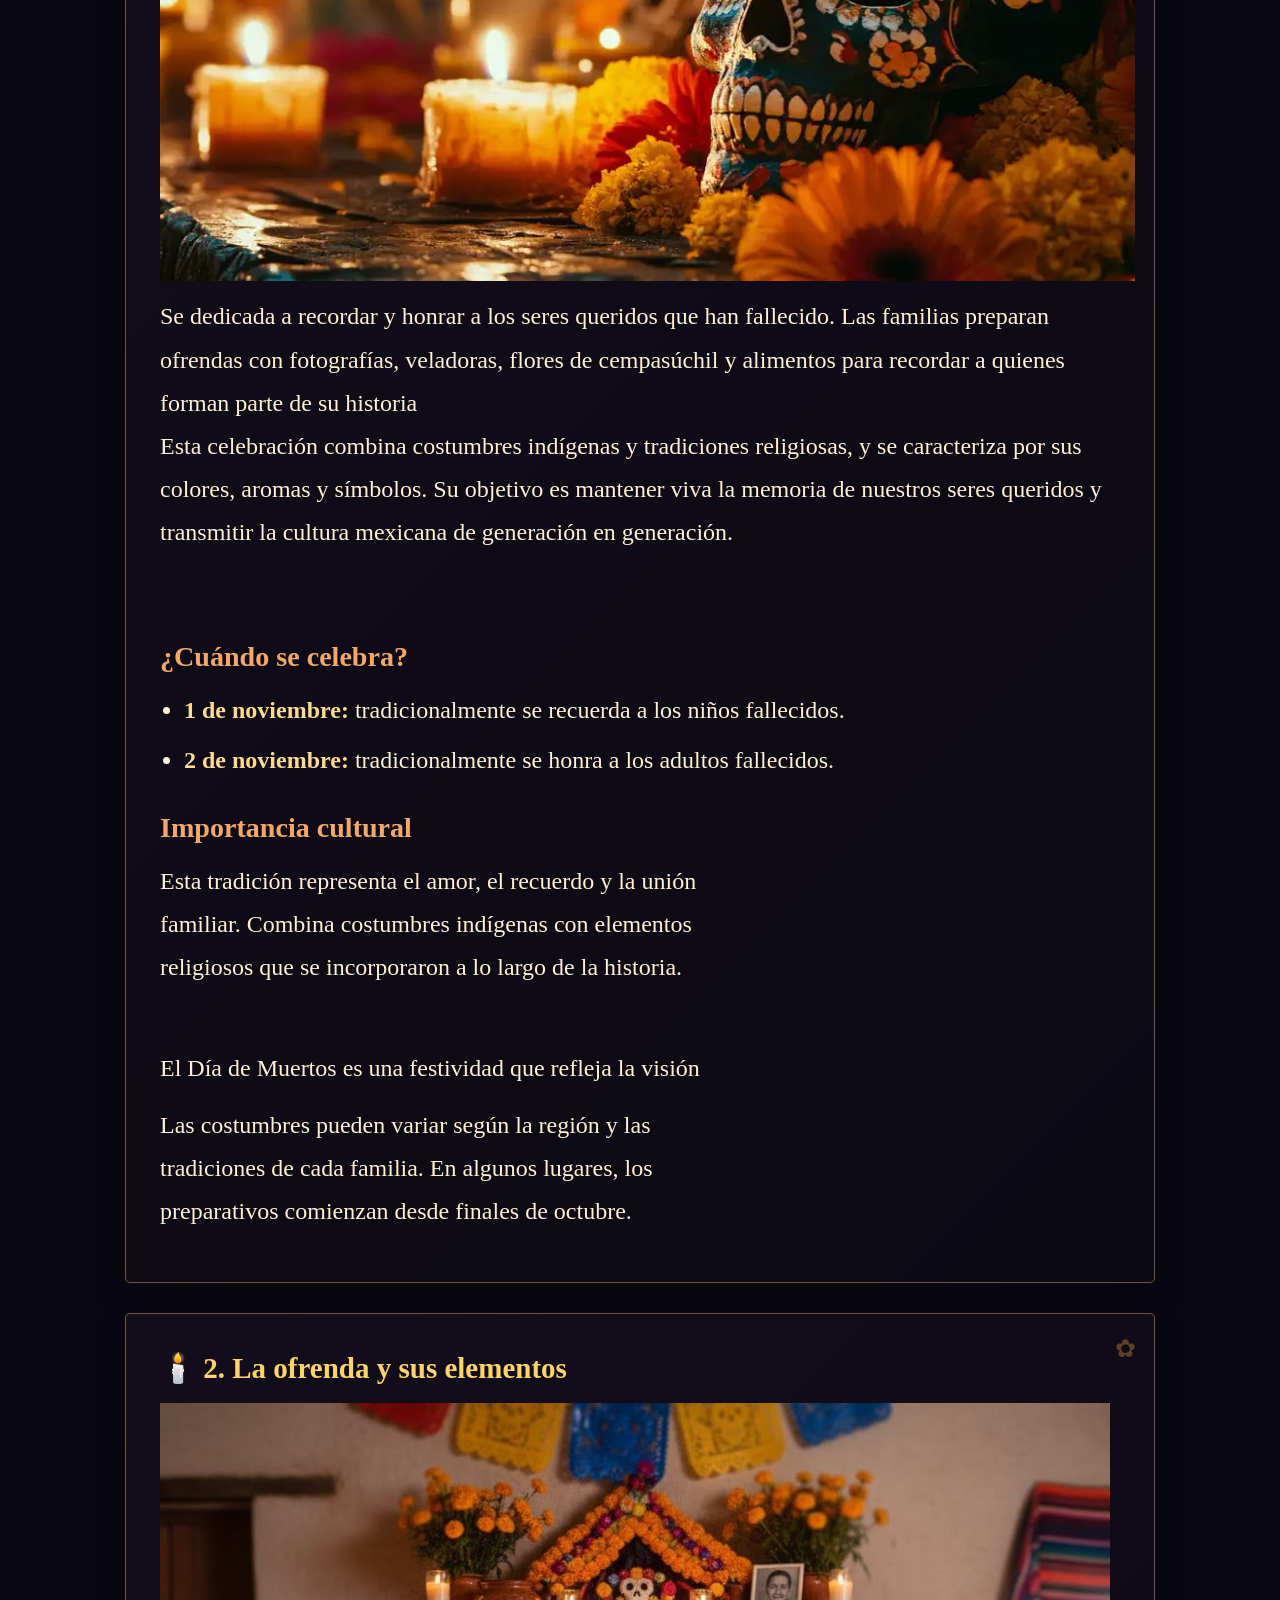
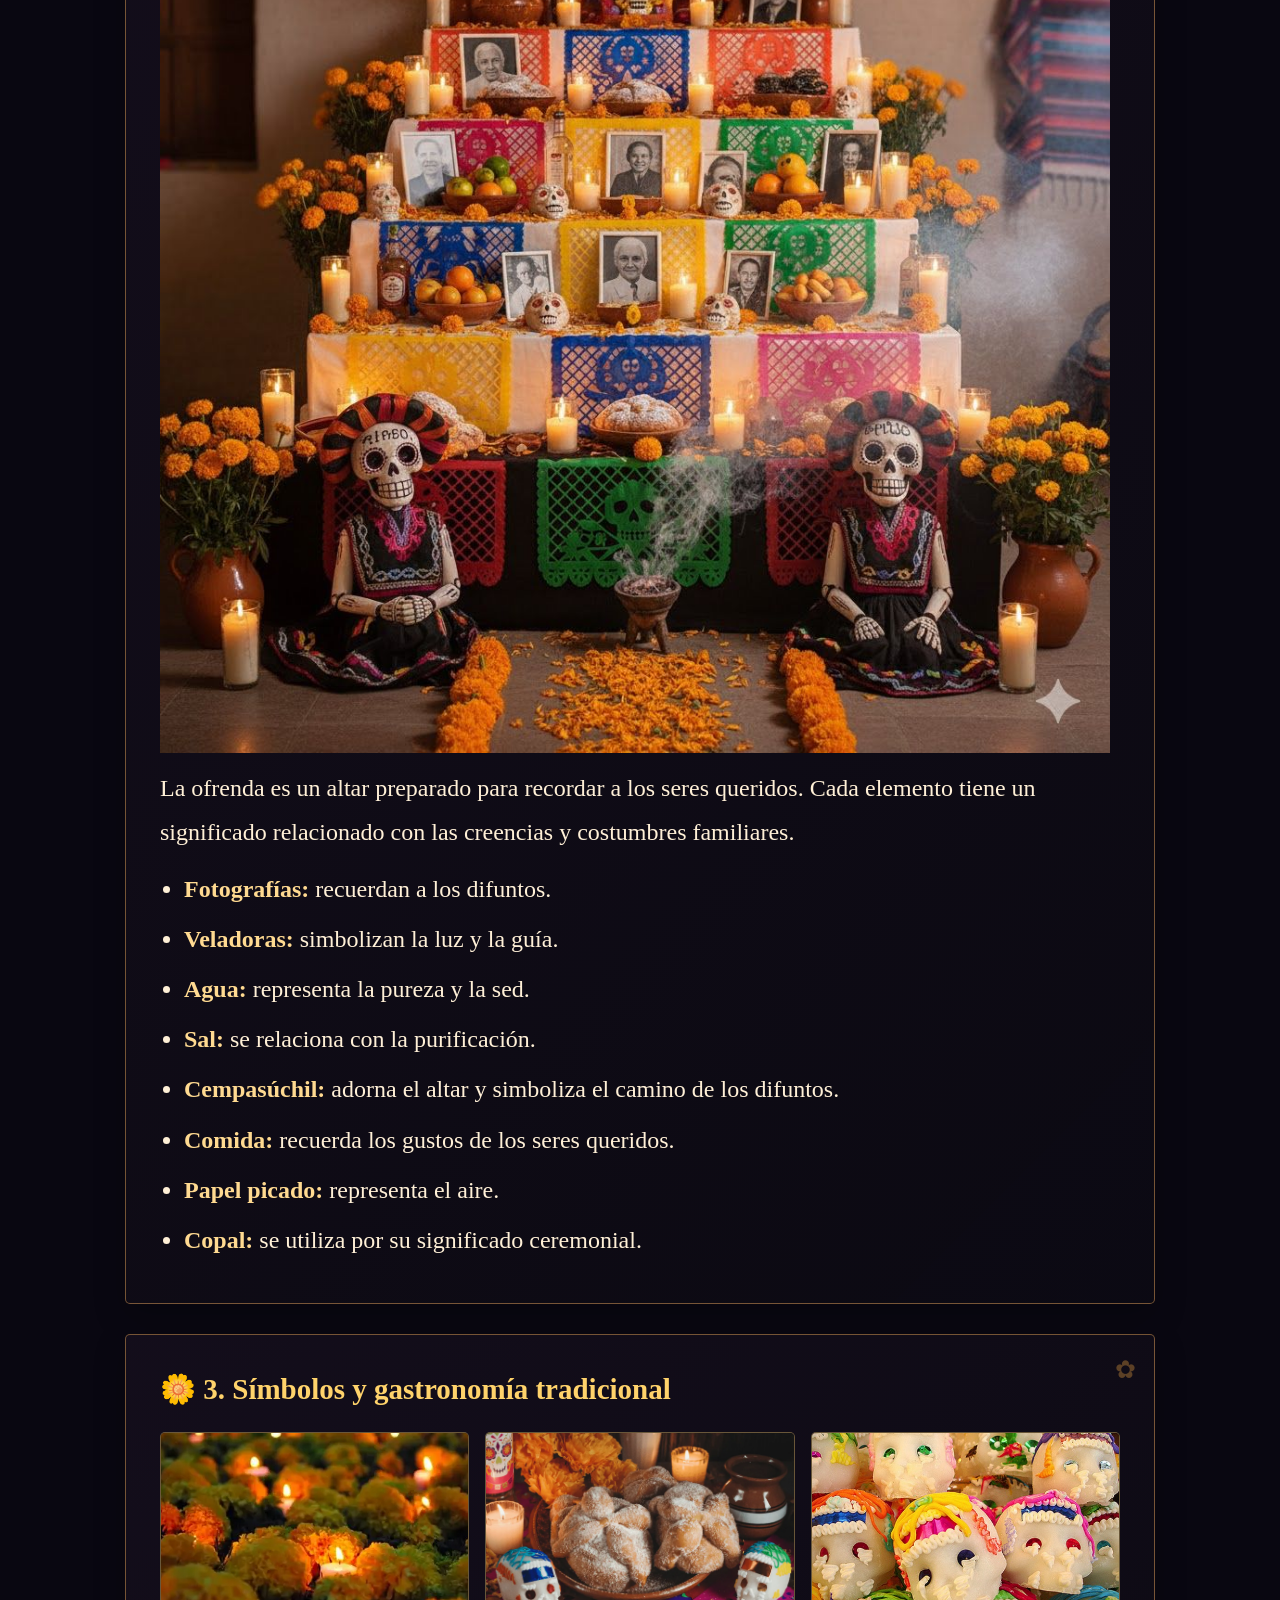
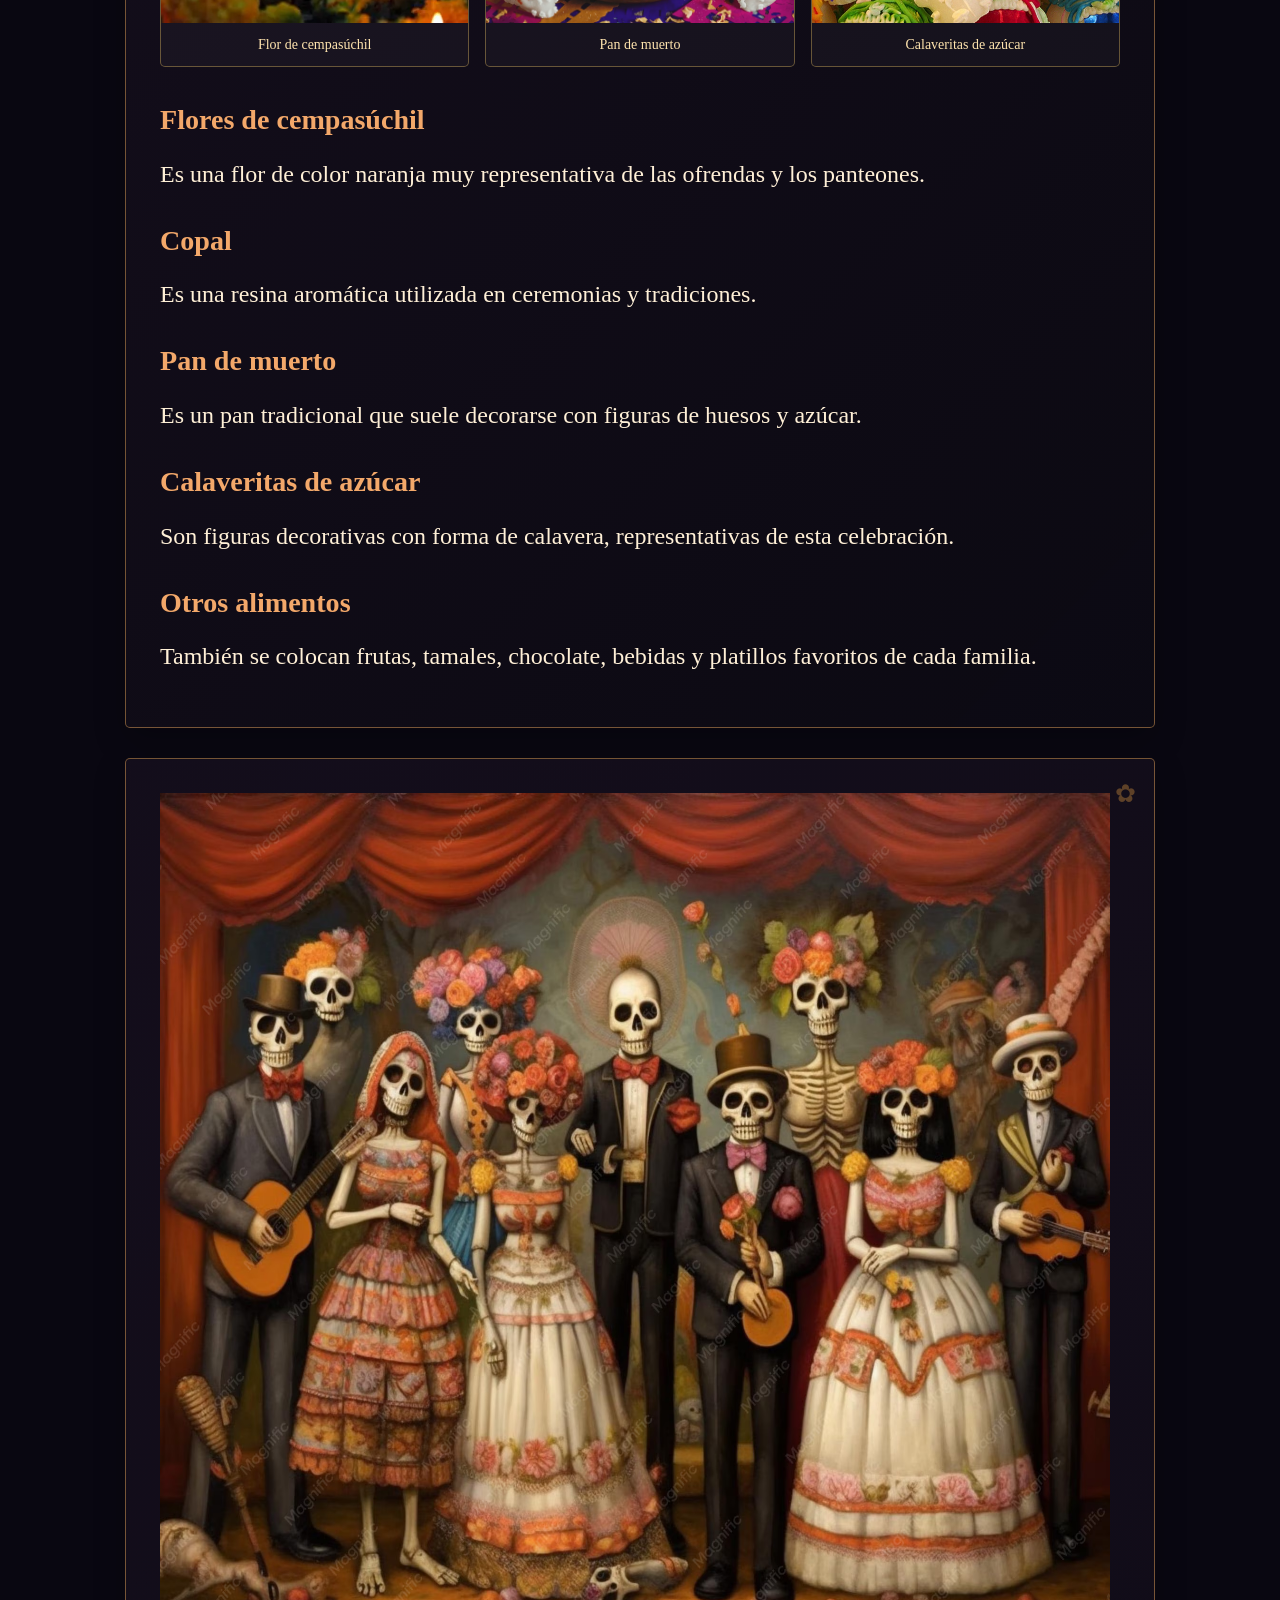
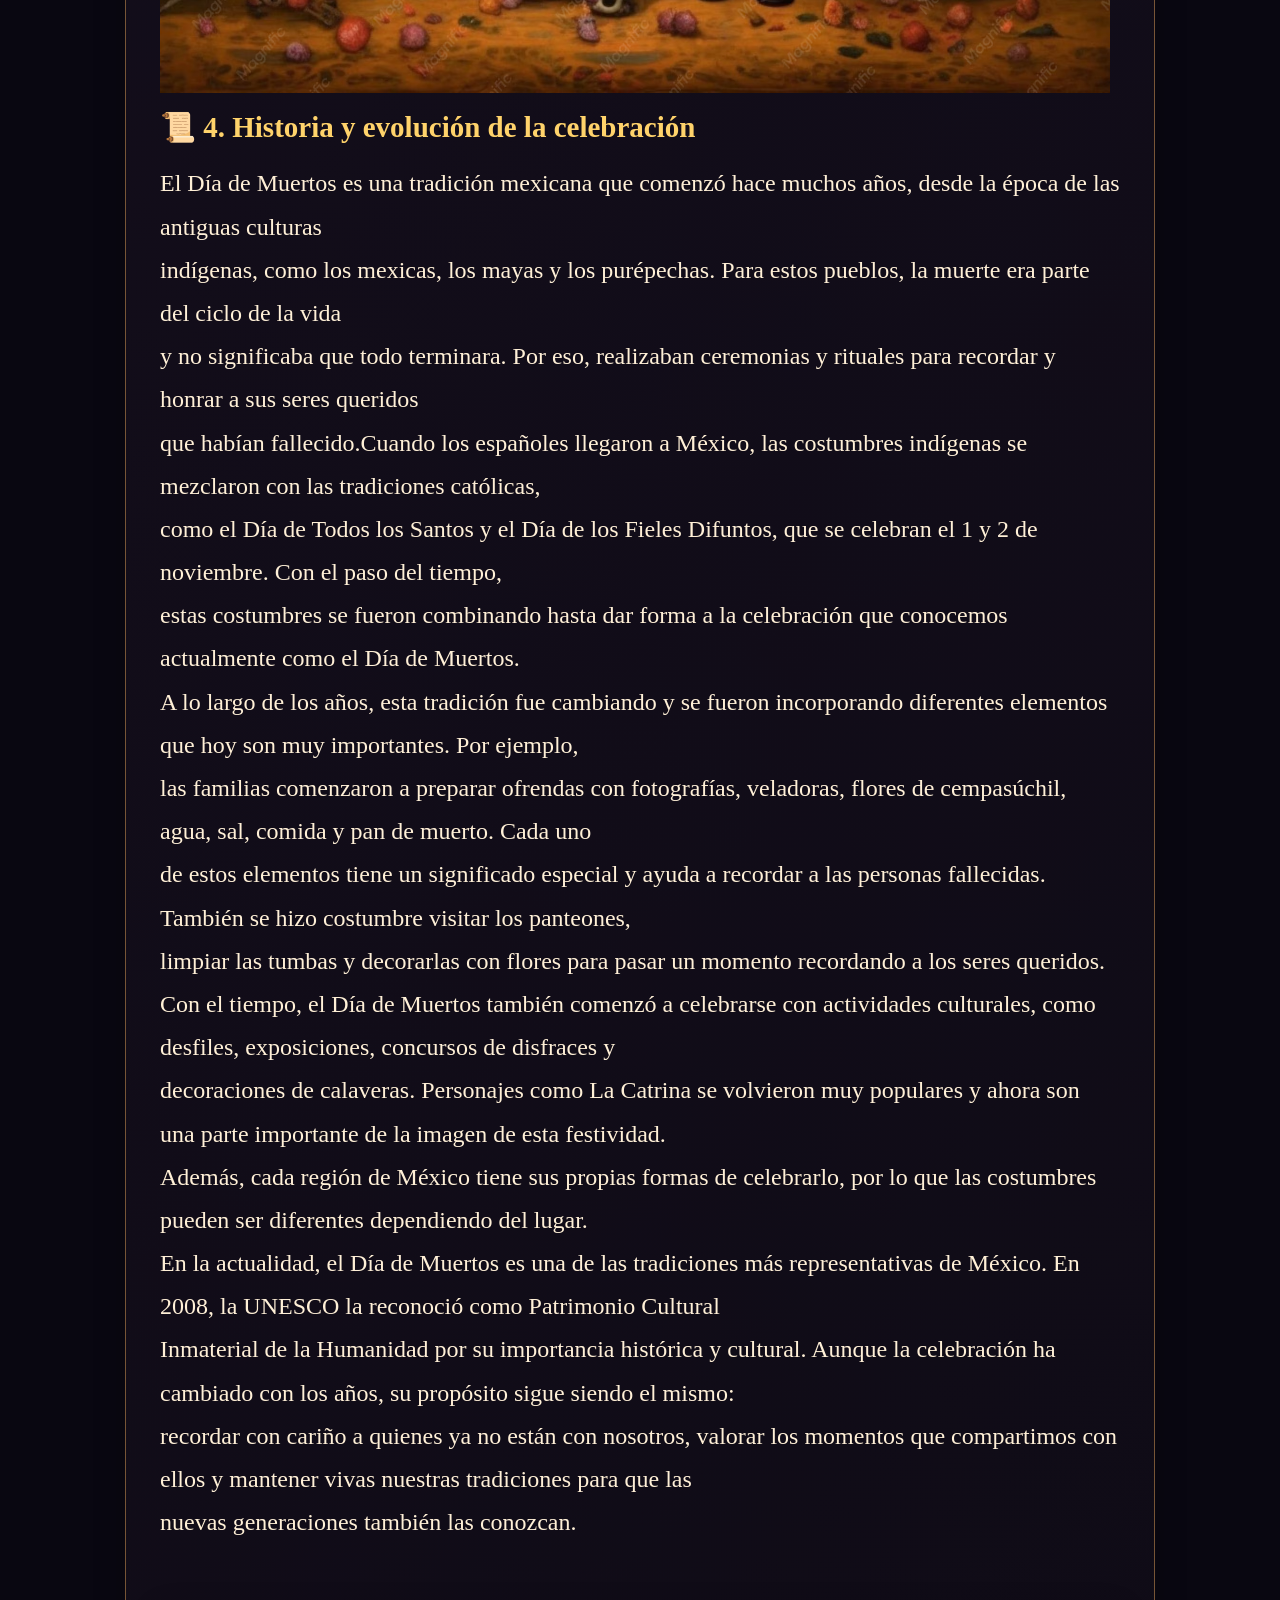
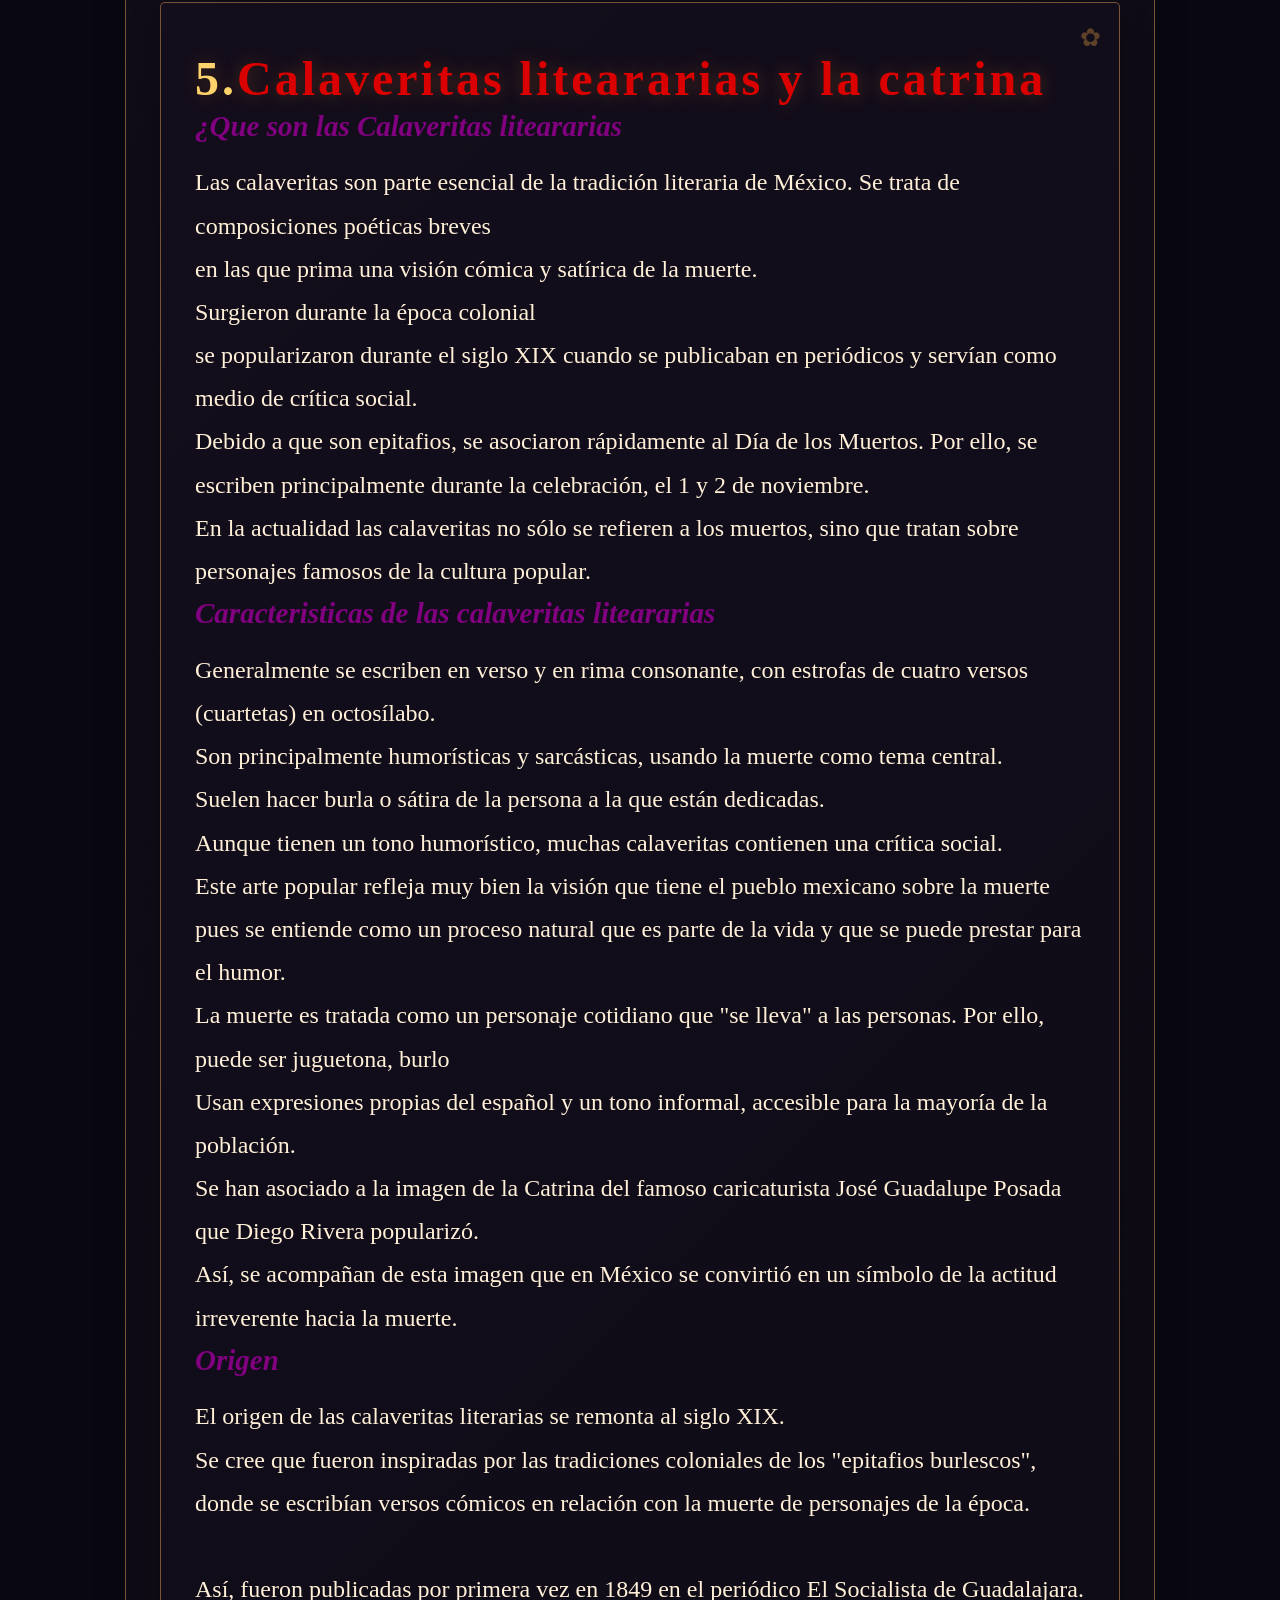
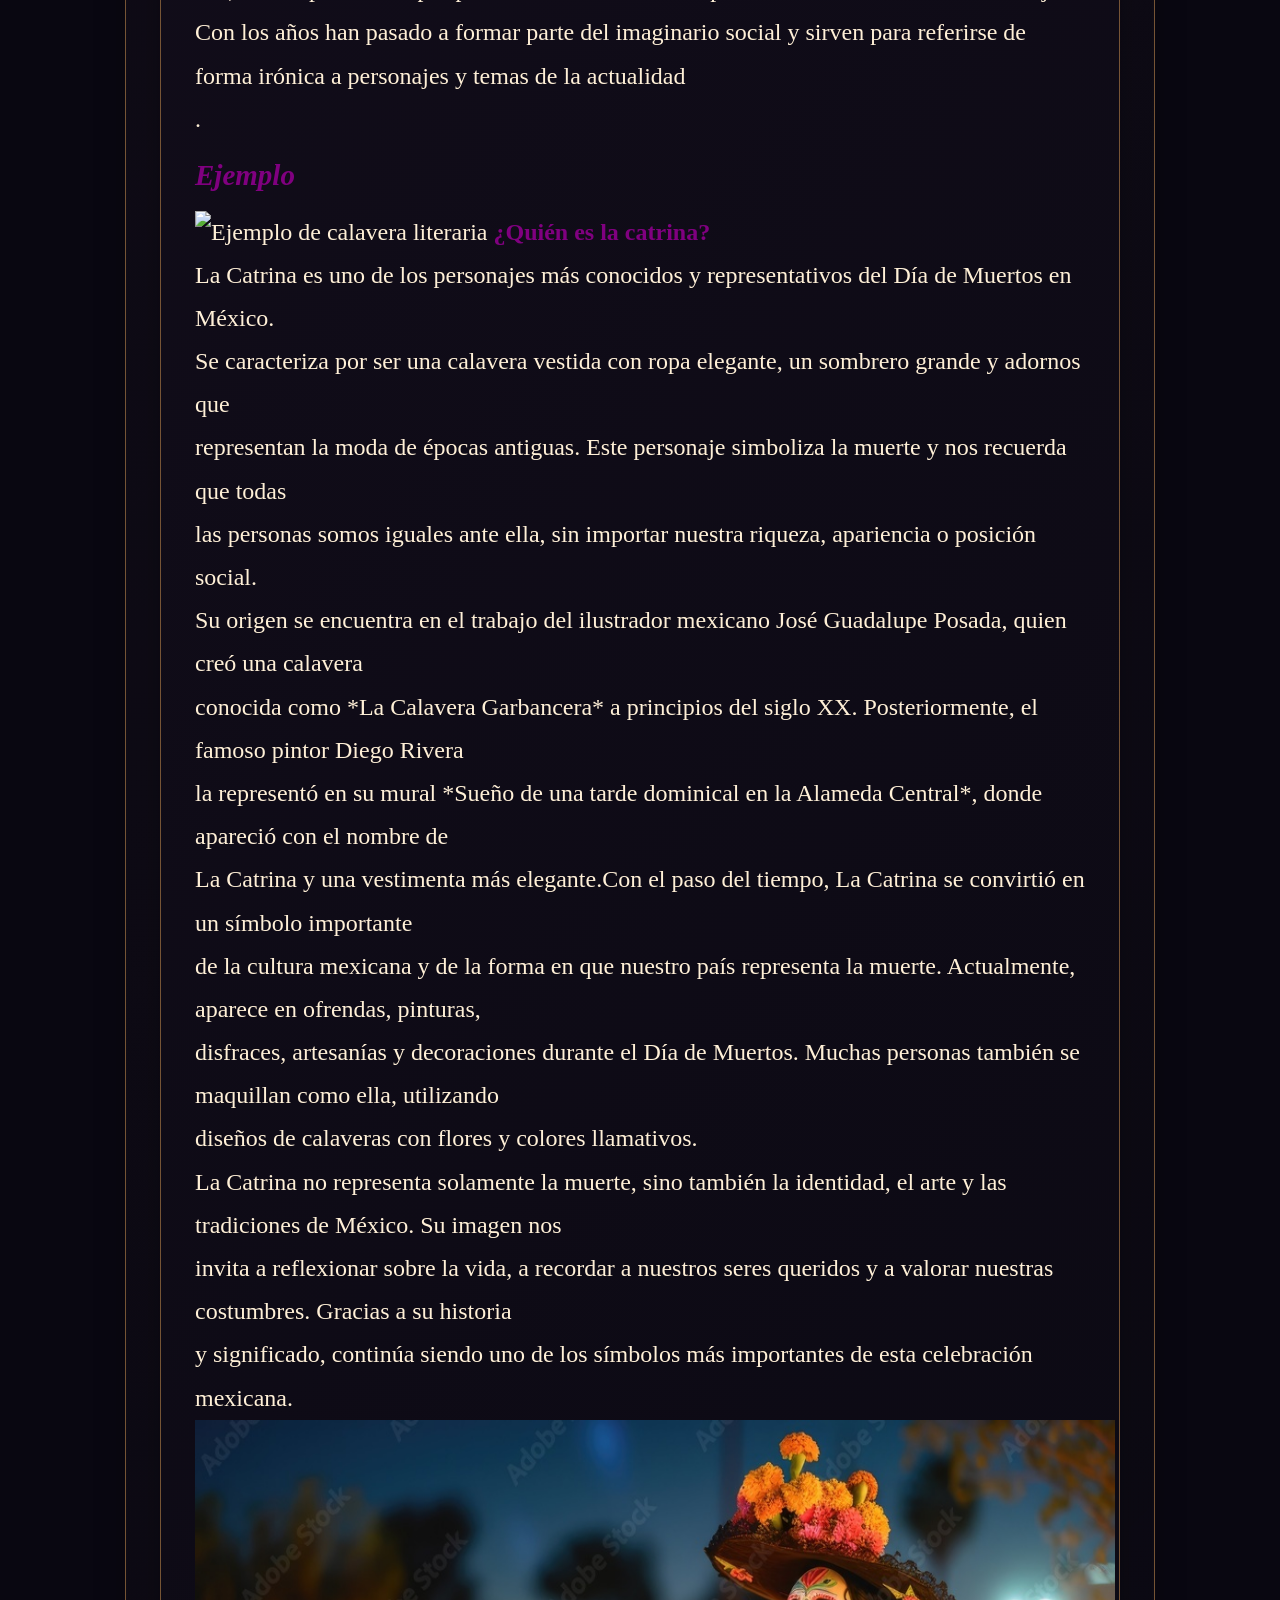
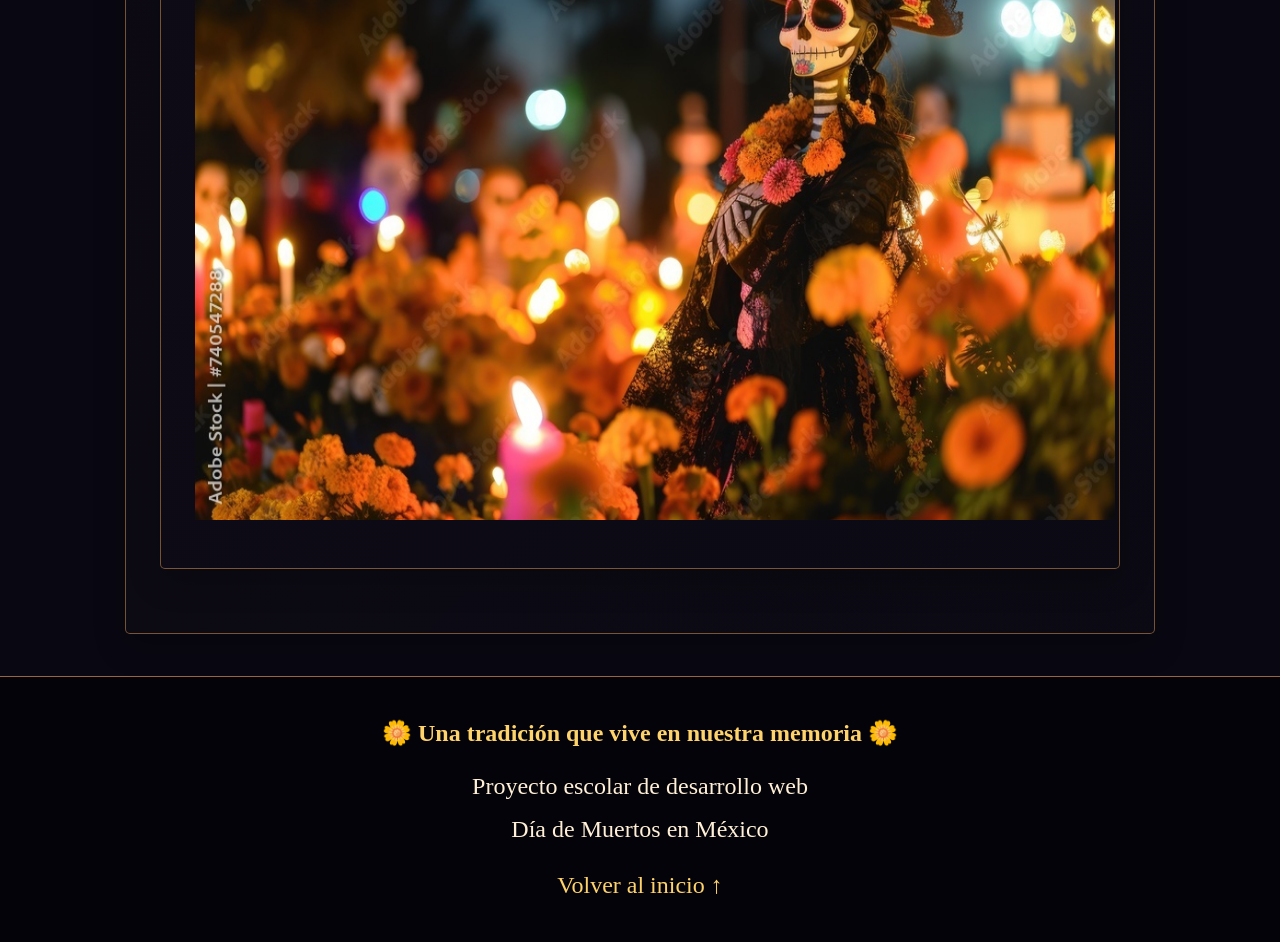
==== commit 00d5c53d: "Merge branch 'main' of https://github.com/mvzdaan/practica_15" ====
--- a/index.html
+++ b/index.html
@@ -209,7 +209,7 @@
           <figcaption>Calaveritas de azúcar</figcaption>
         </figure>
       </div>
-      <h3>Flor de cempasúchil</h3>
+      <h3>Flores de cempasúchil</h3>
       <p>Es una flor de color naranja muy representativa de las ofrendas y los panteones.</p>
       <h3>Copal</h3>
       <p>Es una resina aromática utilizada en ceremonias y tradiciones.</p>
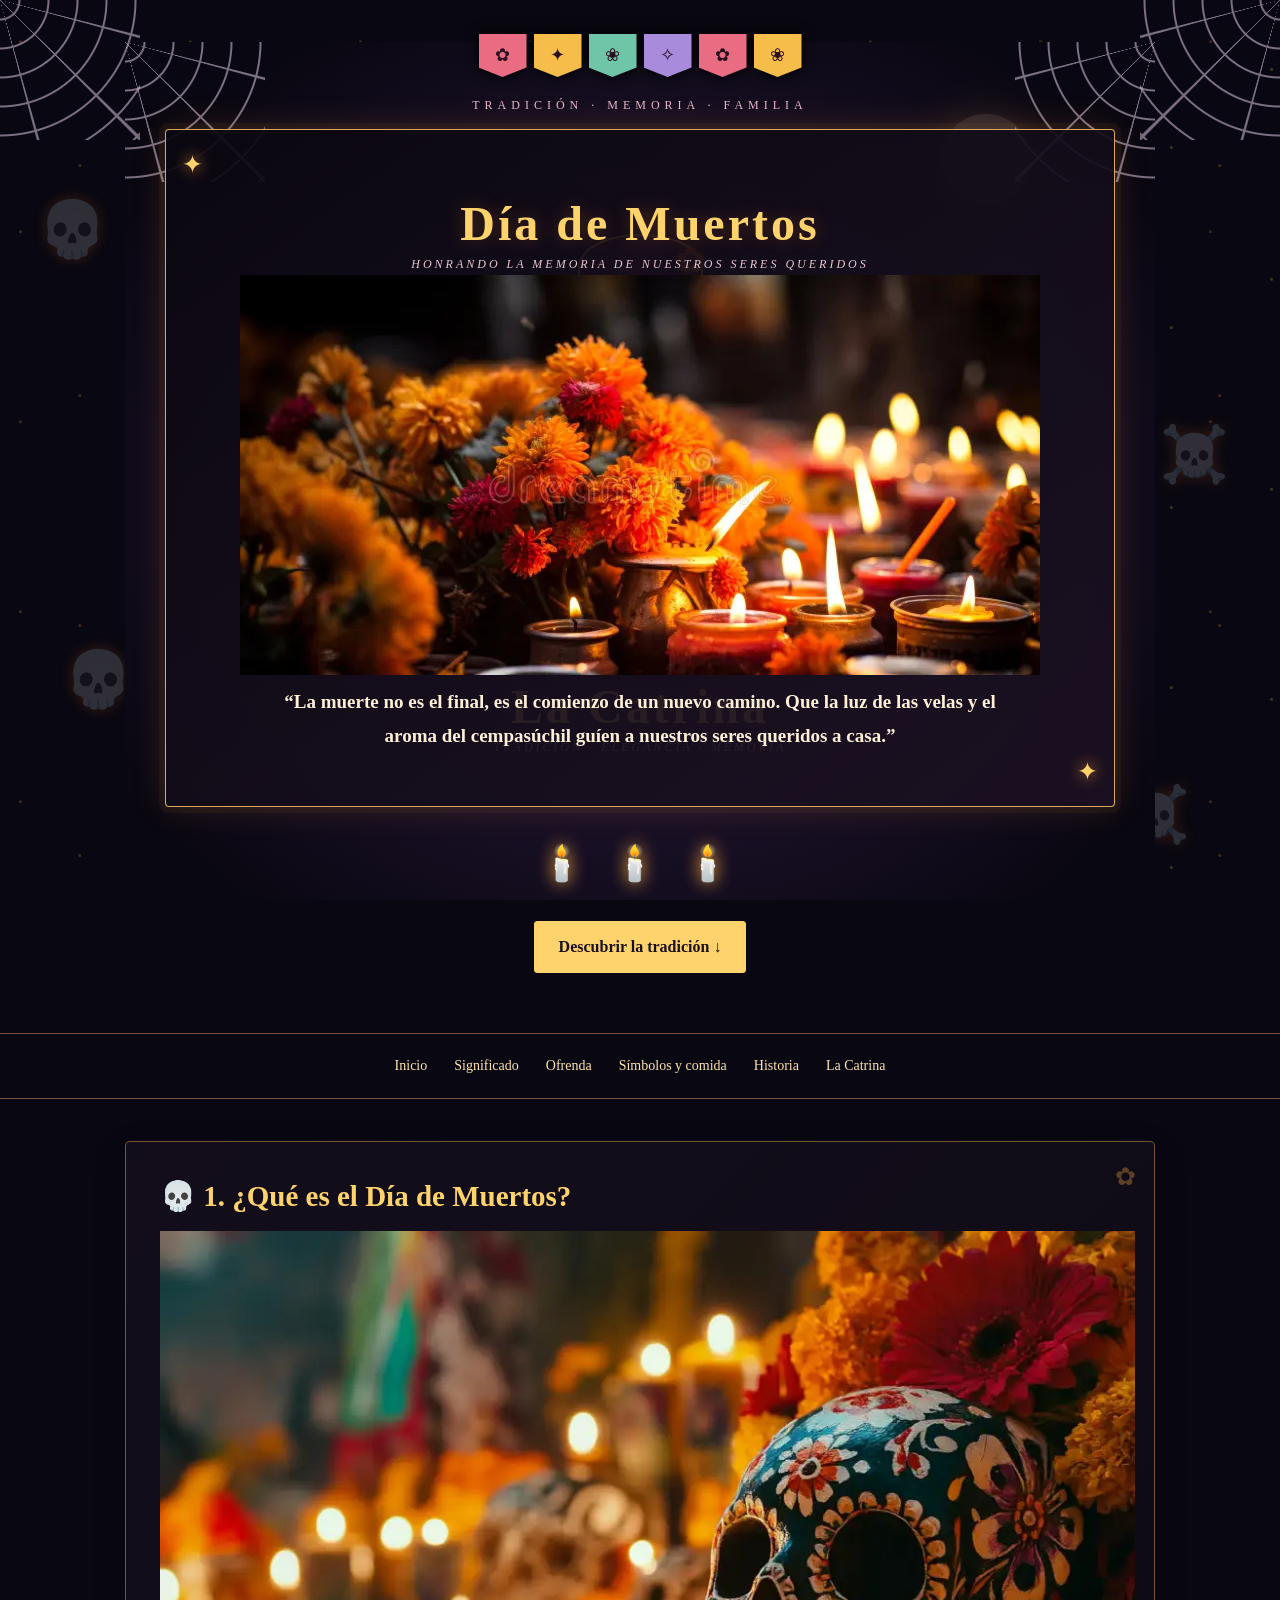
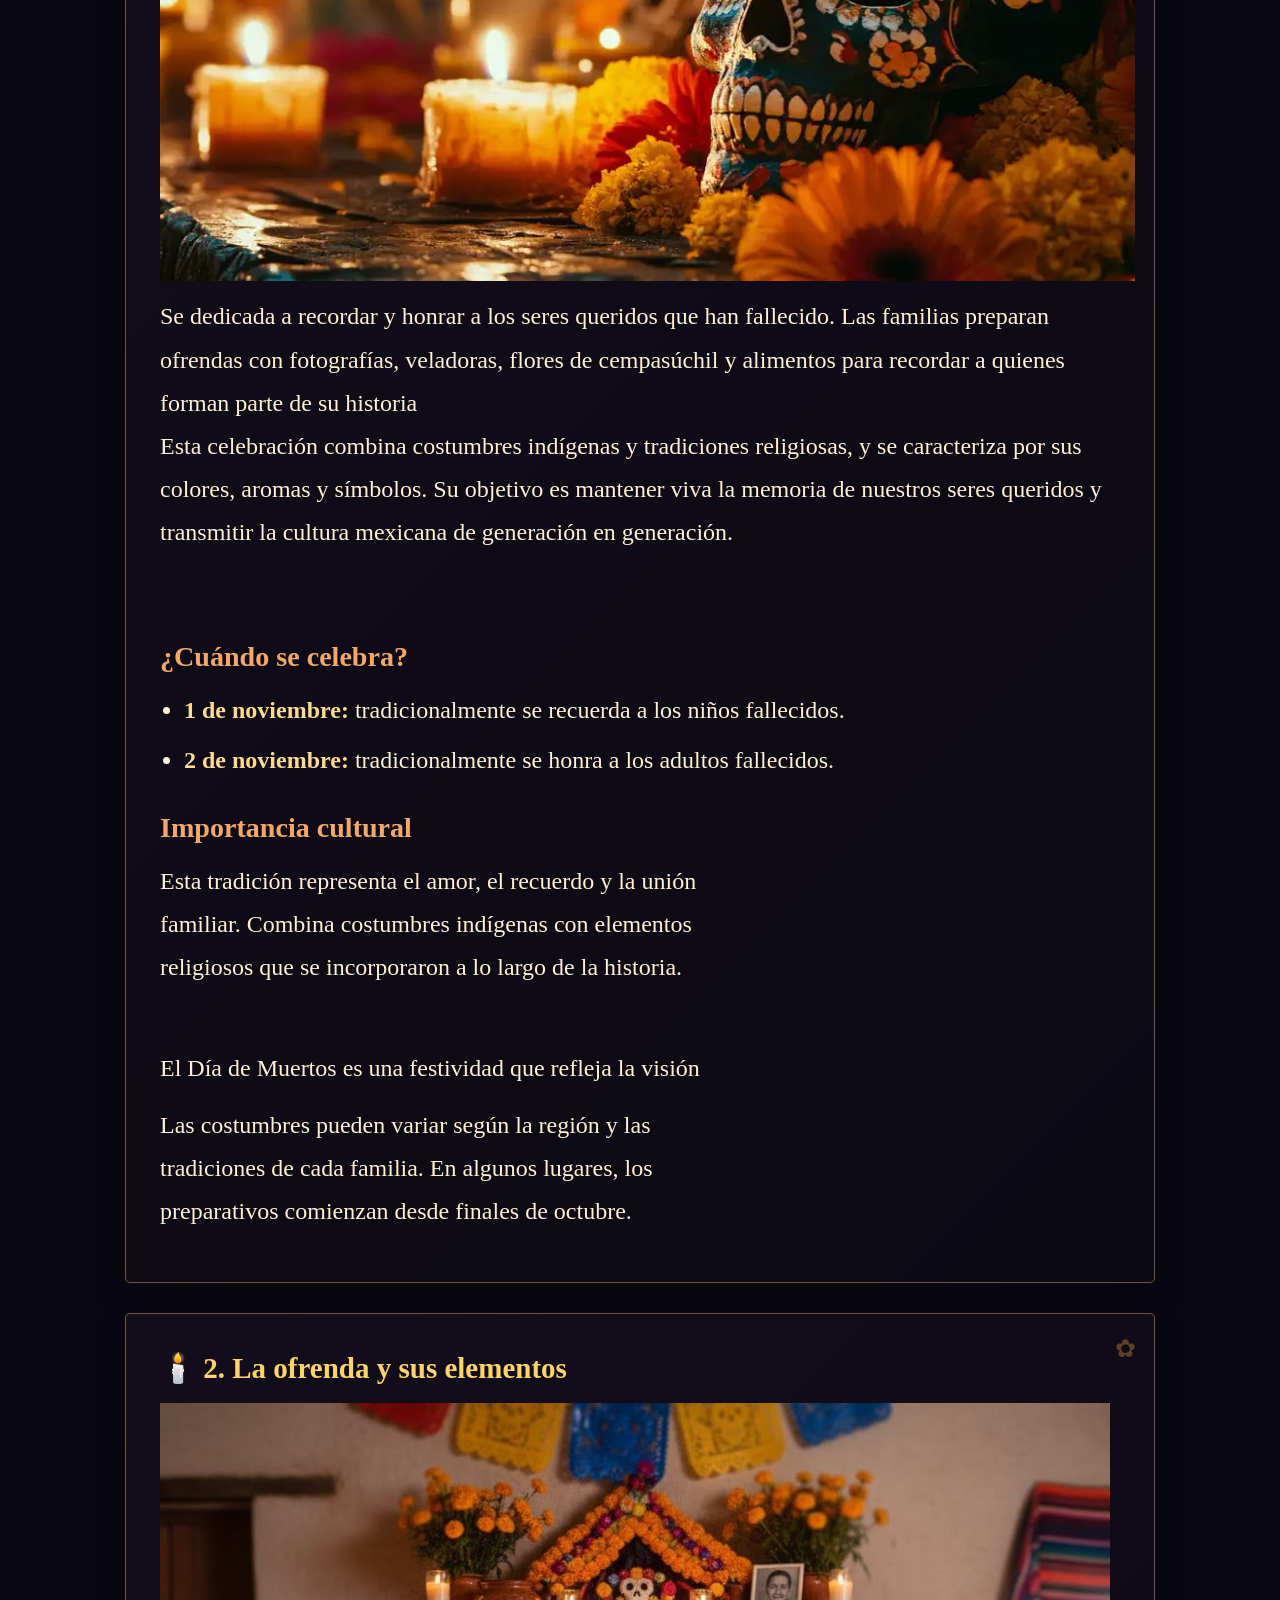
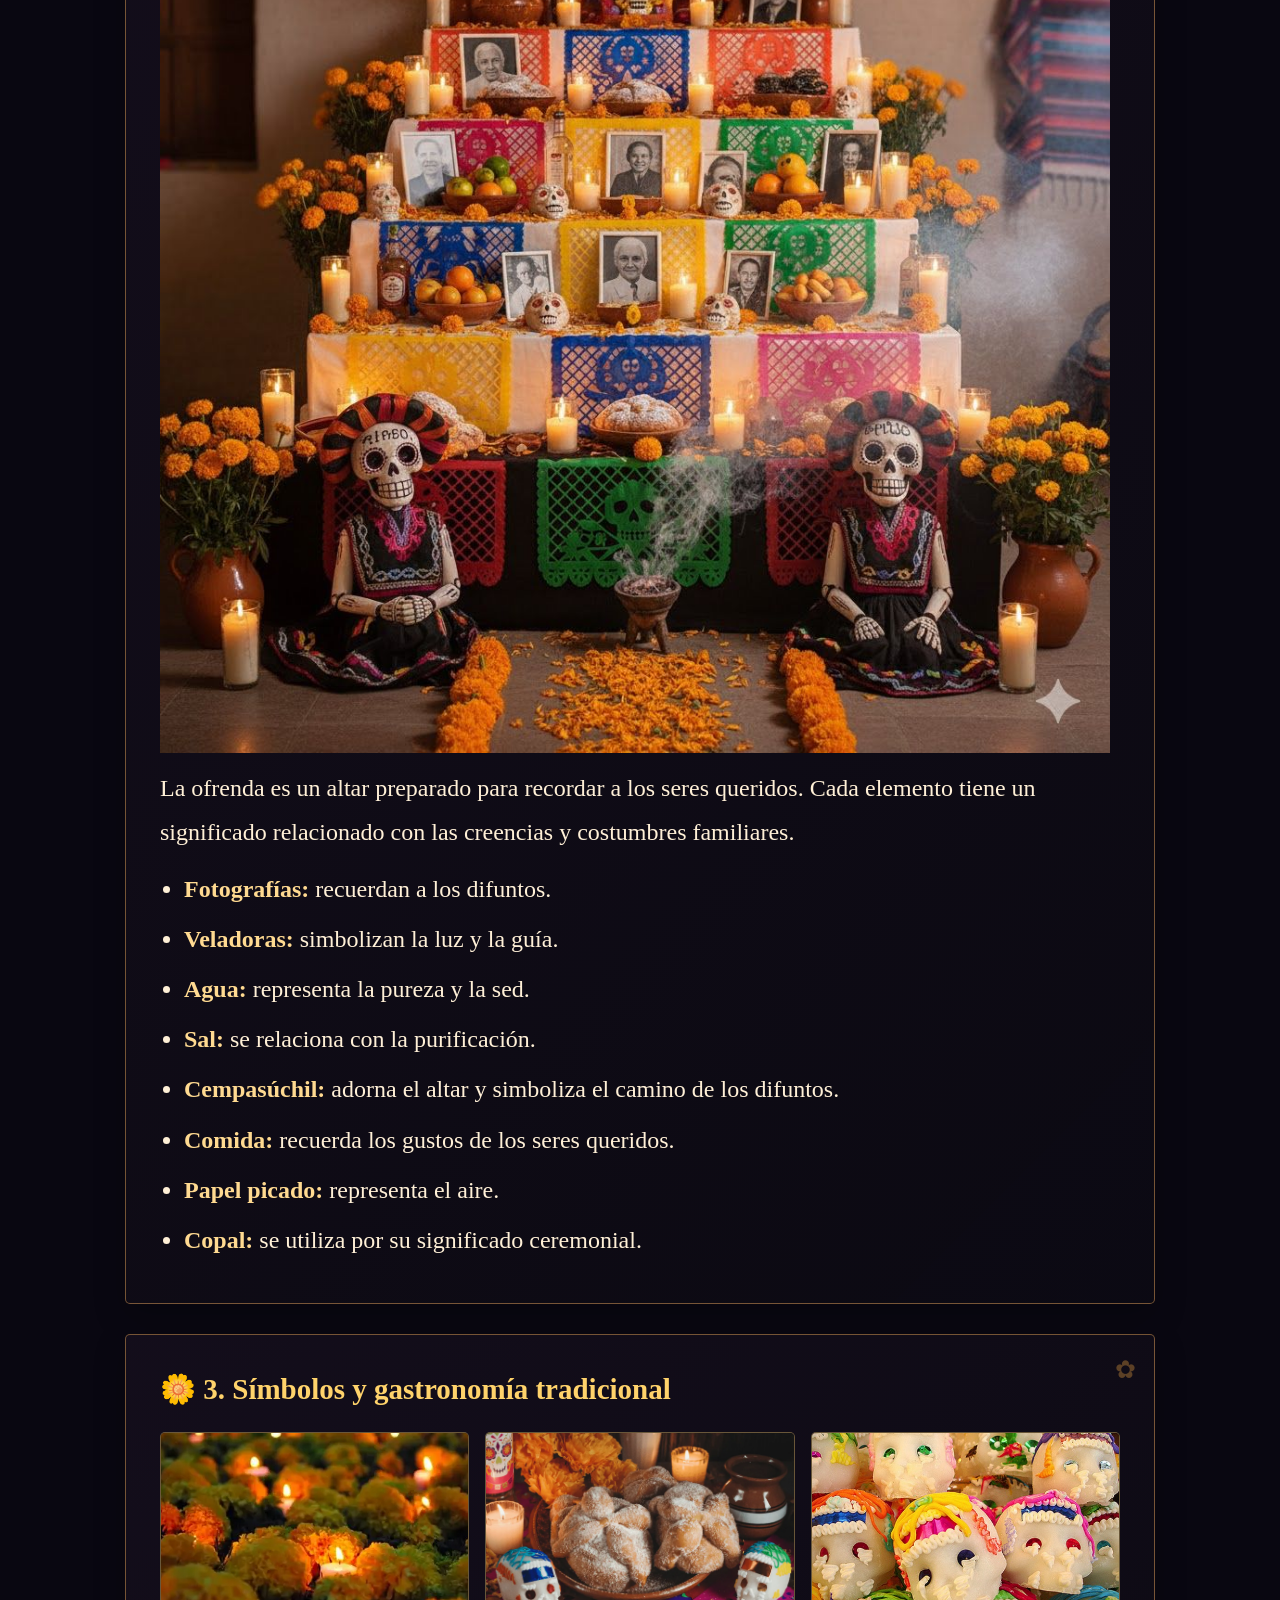
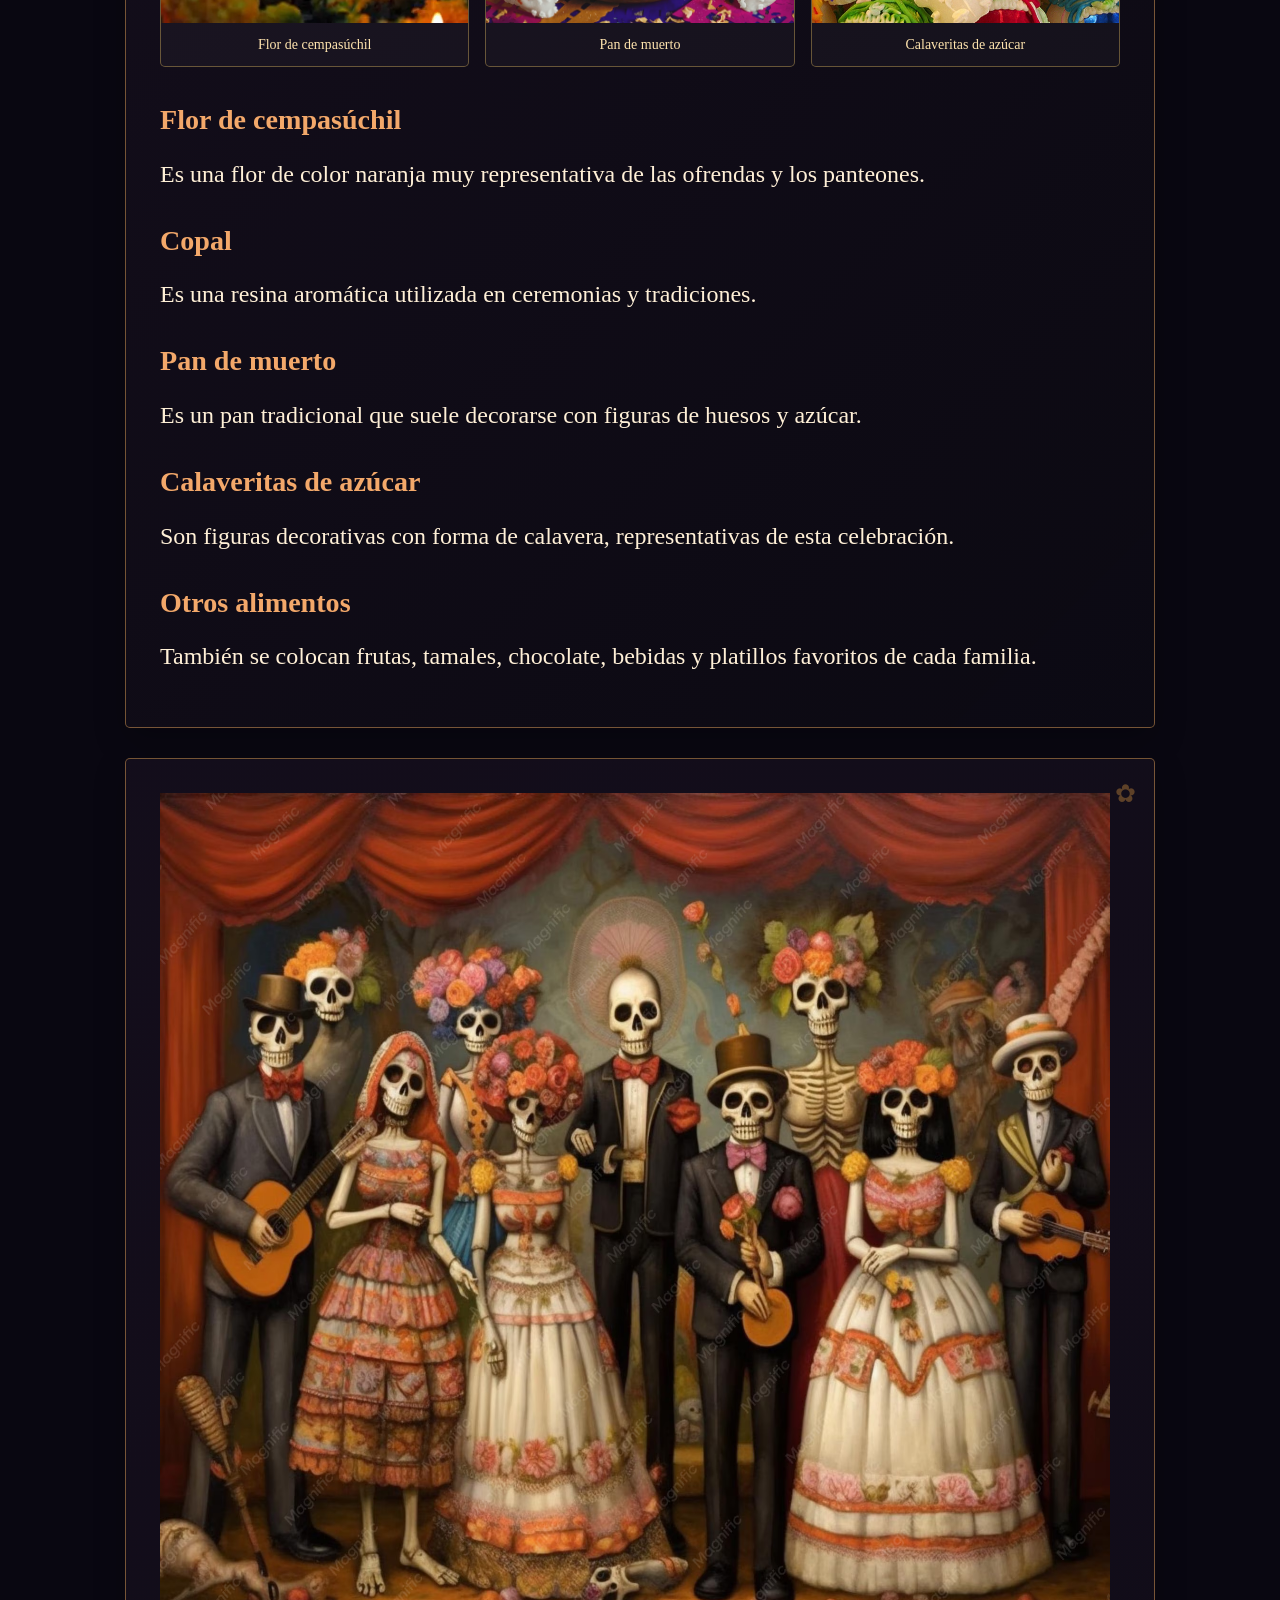
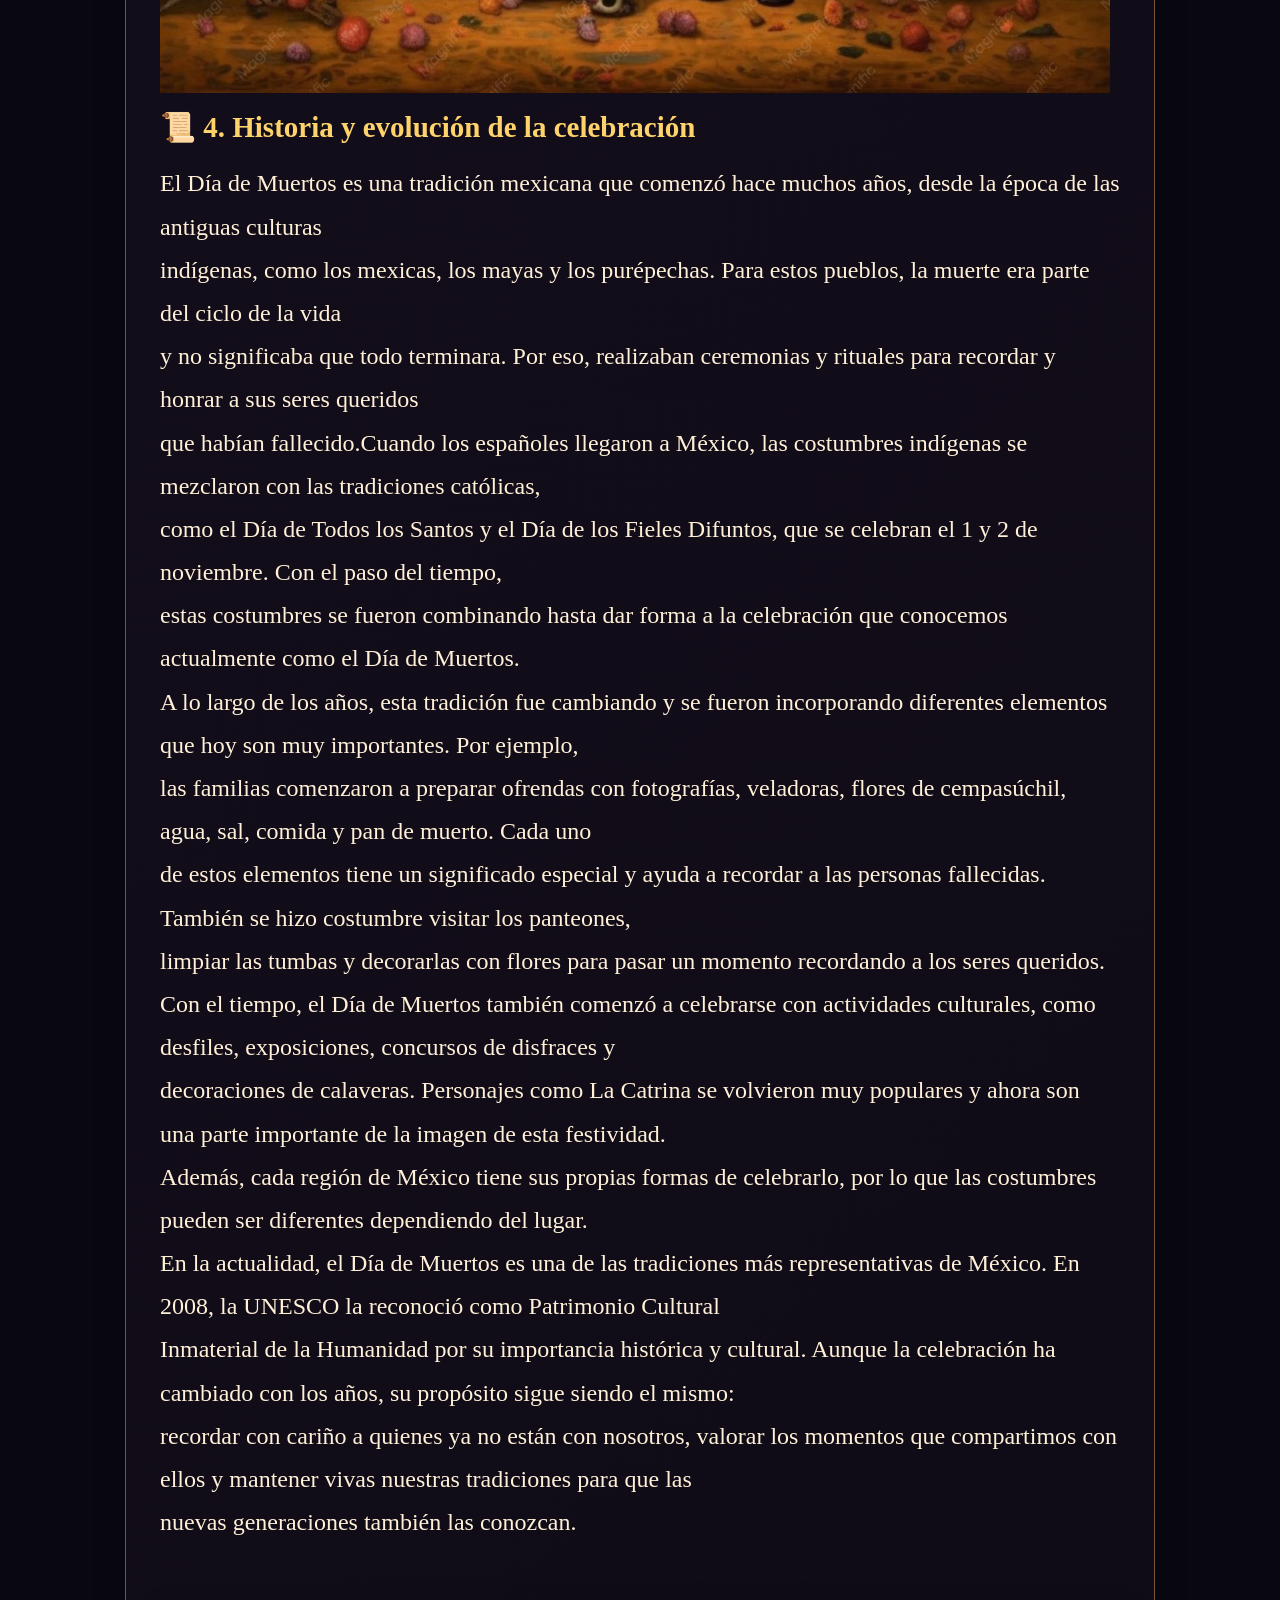
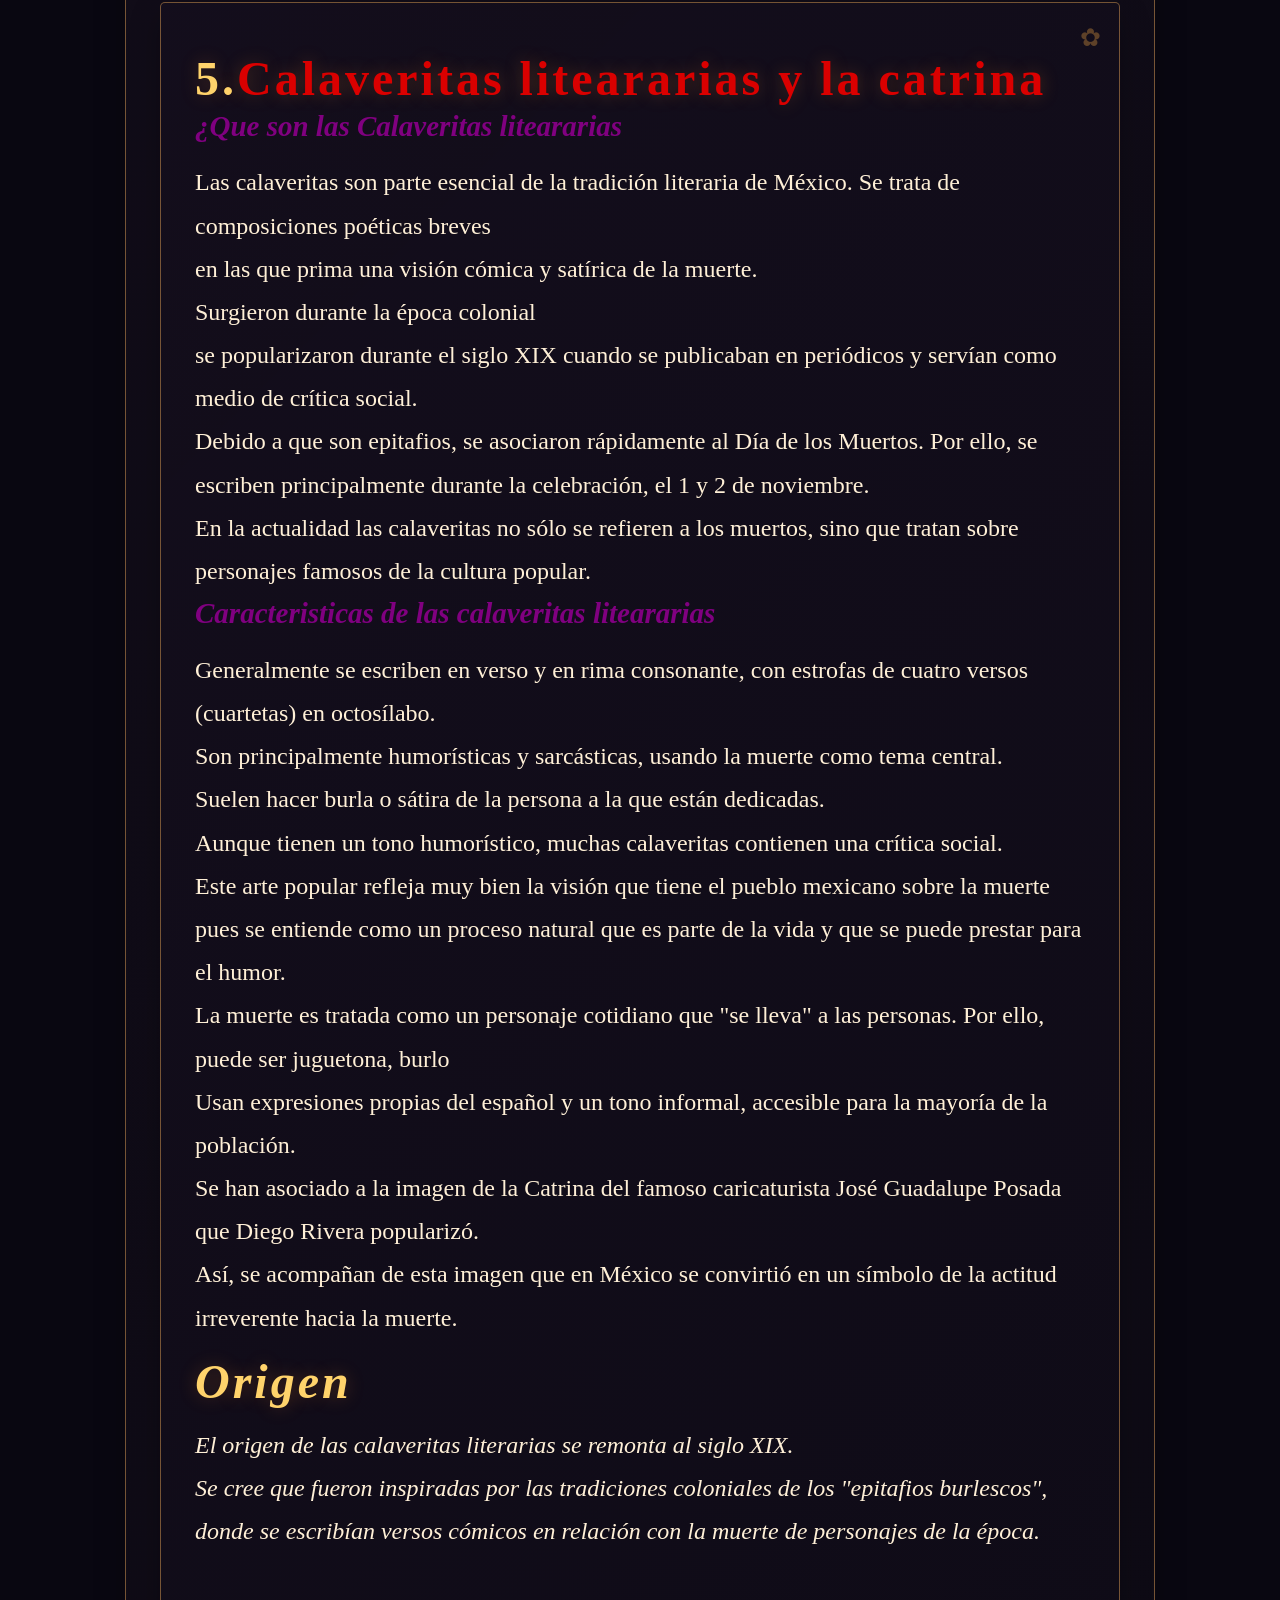
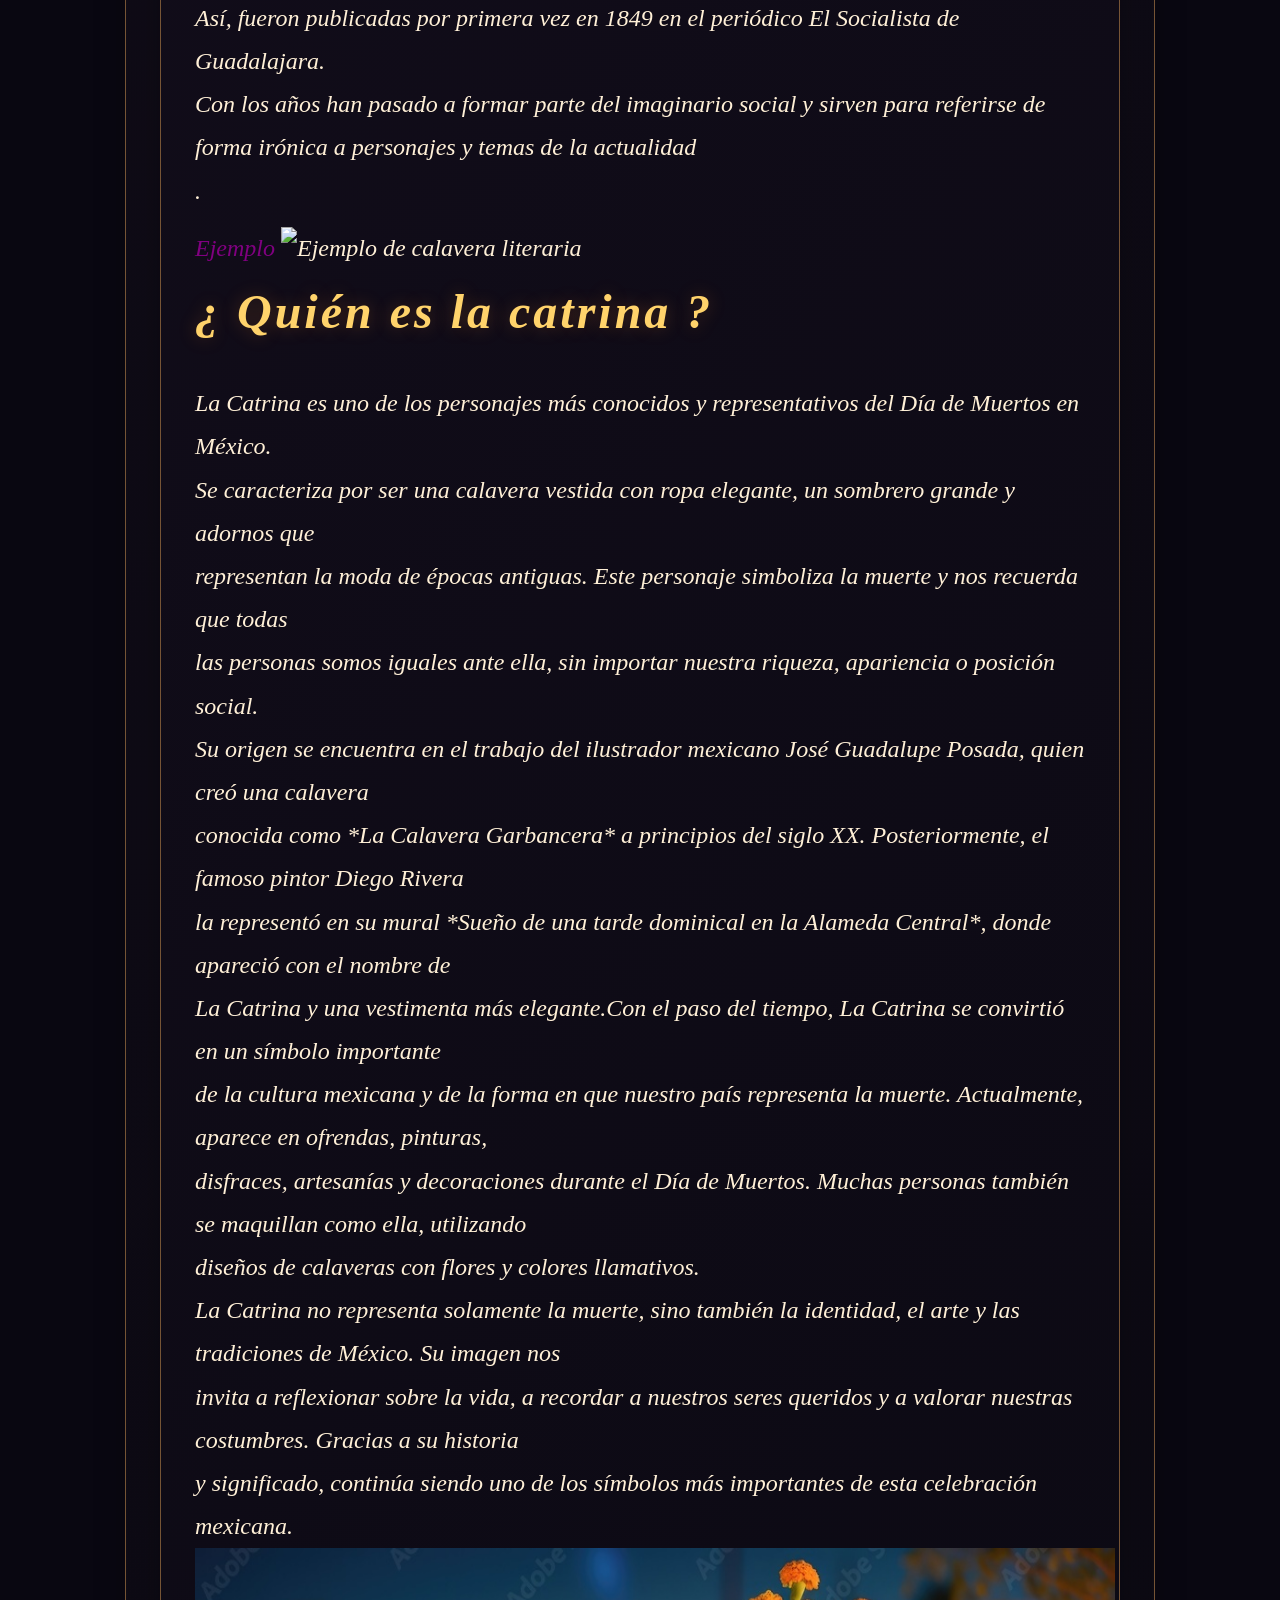
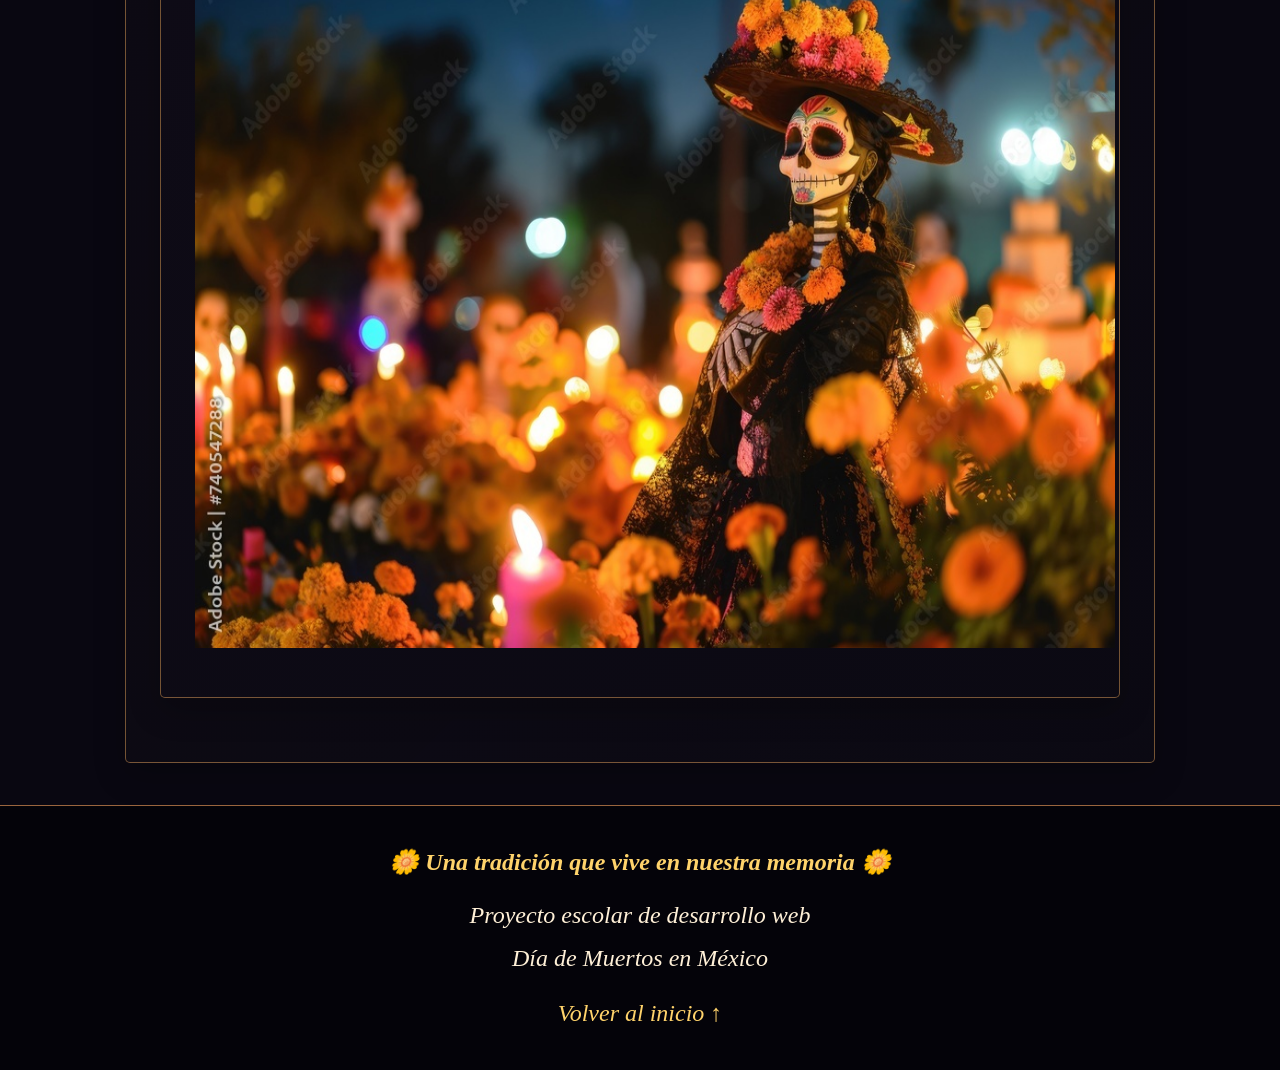
==== commit 52e1b257: "Fix HTML structure and enhance content formatting for clarity" ====
--- a/index.html
+++ b/index.html
@@ -92,26 +92,6 @@
             <span>❀</span>
             <span>✿</span>
         </div>
-
-        <style>
-@keyframes vuela {
-  0% { transform: translateX(-100px); }
-  100% { transform: translateX(100vw); }
-}
-.murcielago {
-  position: fixed;
-  top: 20px;
-  font-size: 6rem;
-  animation: vuela 15s linear infinite;
-  z-index: 999;
-  pointer-events: none;
-}
-</style>
-
-<div class="murcielago">🦇</div>
-
-</head>
-
 
         <h1>La Catrina</h1>
         <p class="subtitulo">Tradición · Elegancia · Memoria</p>
@@ -209,7 +189,7 @@
           <figcaption>Calaveritas de azúcar</figcaption>
         </figure>
       </div>
-      <h3>Flores de cempasúchil</h3>
+      <h3>Flor de cempasúchil</h3>
       <p>Es una flor de color naranja muy representativa de las ofrendas y los panteones.</p>
       <h3>Copal</h3>
       <p>Es una resina aromática utilizada en ceremonias y tradiciones.</p>
@@ -274,9 +254,9 @@
  Así, se acompañan de esta imagen que en México se convirtió en un símbolo de la actitud irreverente hacia la muerte.<br>
 </font> 
 
-<h2><em><font color="purple">Origen</font></purple></em></h2>
+<h2><em><font color="purple"><h1>Origen</h1></font></purple></em></h2>
 <font size="5">
-<p>El origen de las calaveritas literarias se remonta al siglo XIX.<br>
+<i><p>El origen de las calaveritas literarias se remonta al siglo XIX.<br>
      Se cree que fueron inspiradas por las tradiciones coloniales de los "epitafios burlescos",<br>
       donde se escribían versos cómicos en relación con la muerte de personajes de la época.<br>
 
@@ -284,14 +264,14 @@
  Así, fueron publicadas por primera vez en 1849 en el periódico El Socialista de Guadalajara.<br>
 
 Con los años han pasado a formar parte del imaginario social y sirven para referirse de forma irónica a personajes y temas de la actualidad<br>.</p>
-</font>
+</font><i
 
 <h2><em><font color="purple">Ejemplo</font></em></h2>
 <img src="https://cdn.culturagenial.com/es/imagenes/dia-de-los-muertos-5.jpg?class=article"alt="Ejemplo de calavera literaria" width="950" height="900">
 
 
-   <b><font color="purple">¿Quién es la catrina?</font></b><font size="5"><br>
-   La Catrina es uno de los personajes más conocidos y representativos del Día de Muertos en México.<br>
+   <b><font color="purple"><h1>¿ Quién es la catrina ?</h1></font></b><font size="5"><br>
+  <i> La Catrina es uno de los personajes más conocidos y representativos del Día de Muertos en México.<br>
     Se caracteriza por ser una calavera vestida con ropa elegante, un sombrero grande y adornos que <br>
     representan la moda de épocas antiguas. Este personaje simboliza la muerte y nos recuerda que todas<br>
      las personas somos iguales ante ella, sin importar nuestra riqueza, apariencia o posición social.<br>
@@ -306,7 +286,7 @@
 
 La Catrina no representa solamente la muerte, sino también la identidad, el arte y las tradiciones de México. Su imagen nos <br>
 invita a reflexionar sobre la vida, a recordar a nuestros seres queridos y a valorar nuestras costumbres. Gracias a su historia<br>
- y significado, continúa siendo uno de los símbolos más importantes de esta celebración mexicana.<br>
+ y significado, continúa siendo uno de los símbolos más importantes de esta celebración mexicana.<br></i>
 
  <img src="1000_F_740547288_mtwu5uR7s4YkdDHsPUmpa582lboja6oc.jpg" alt="La Catrina" width="920" height="700">
   </main>
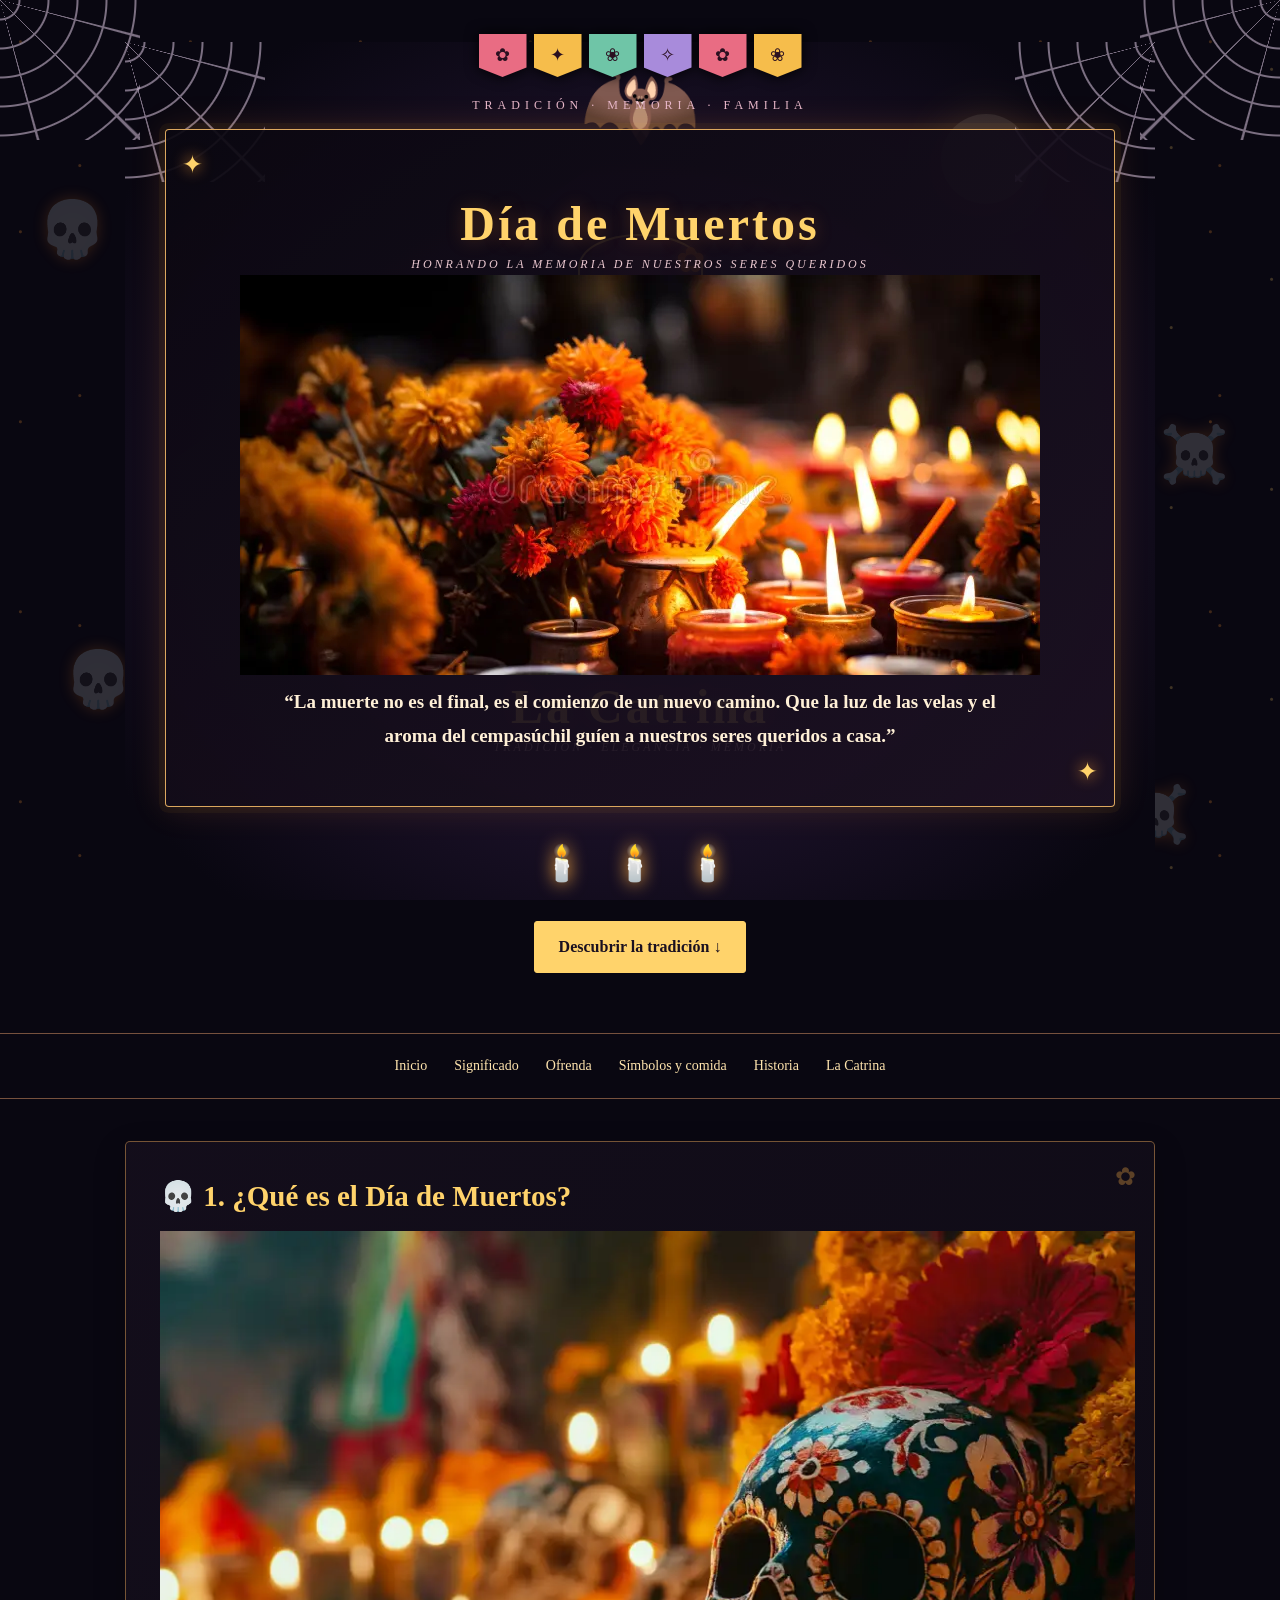
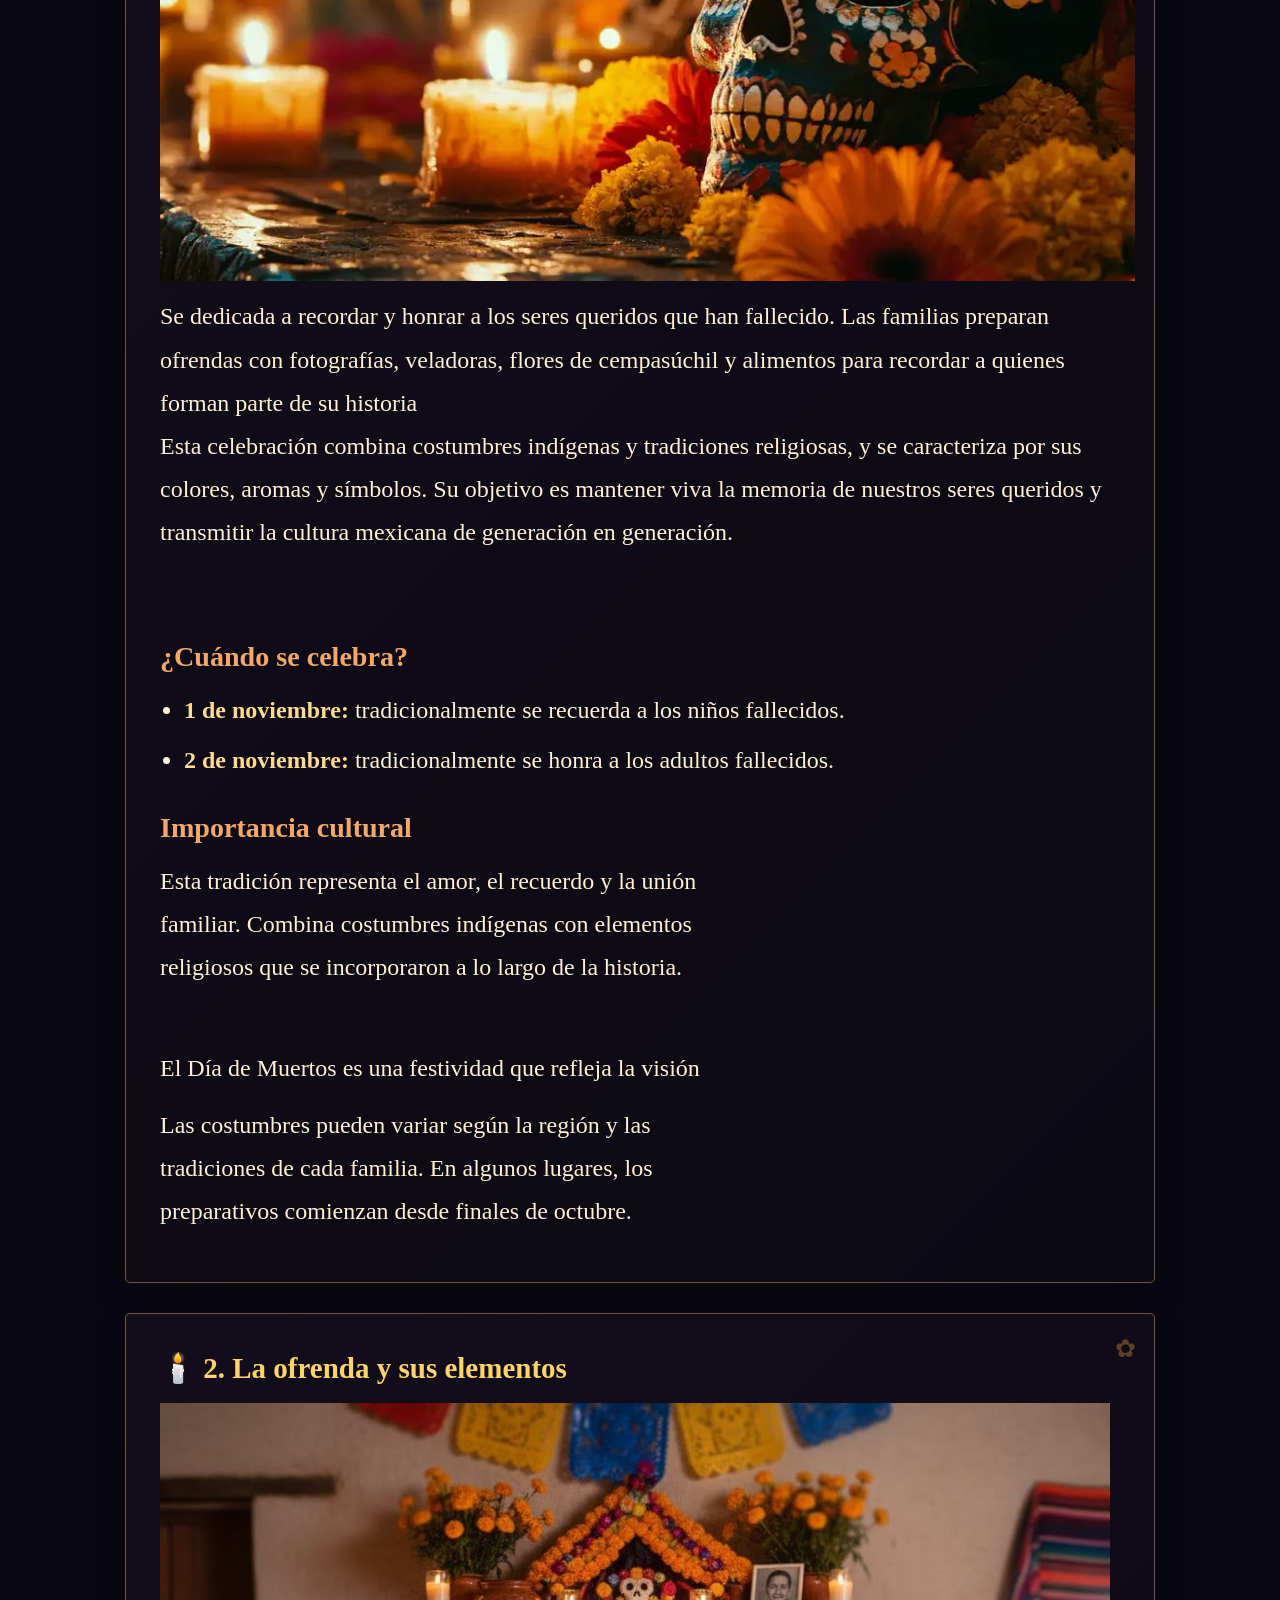
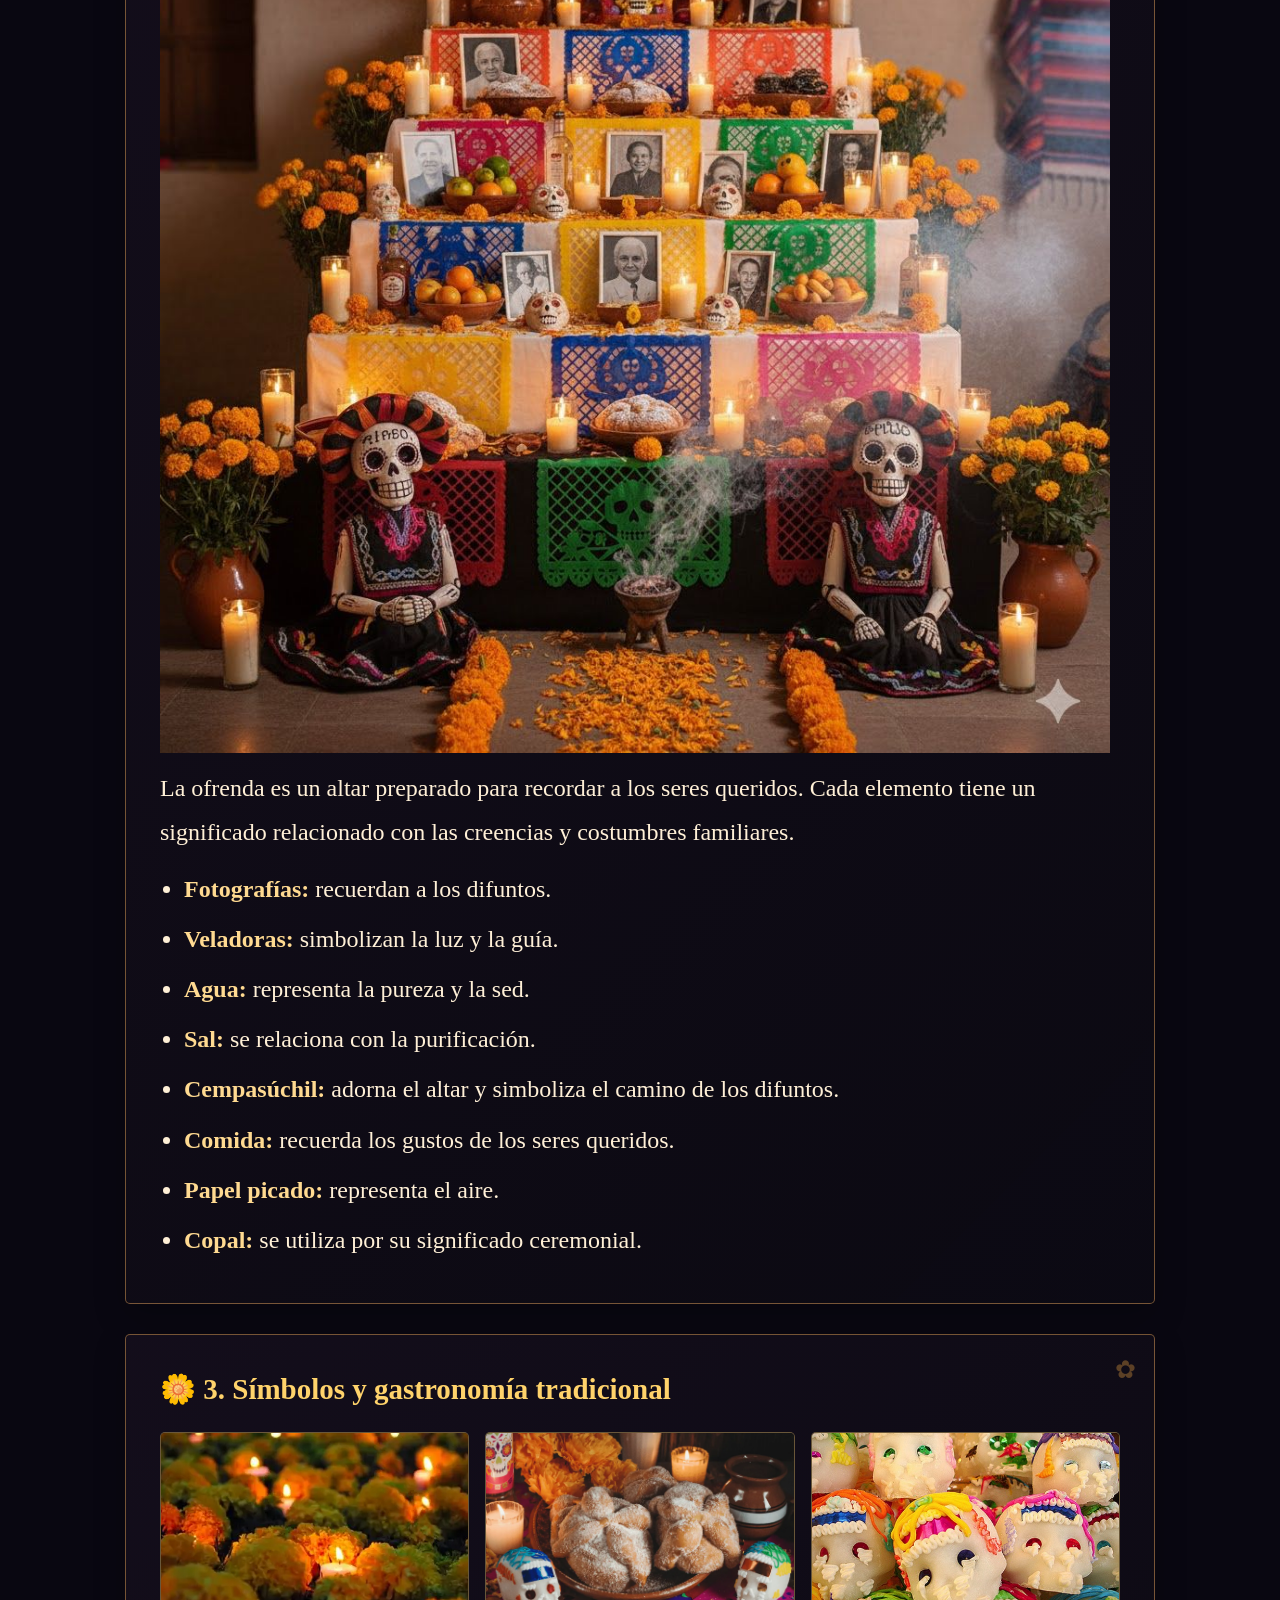
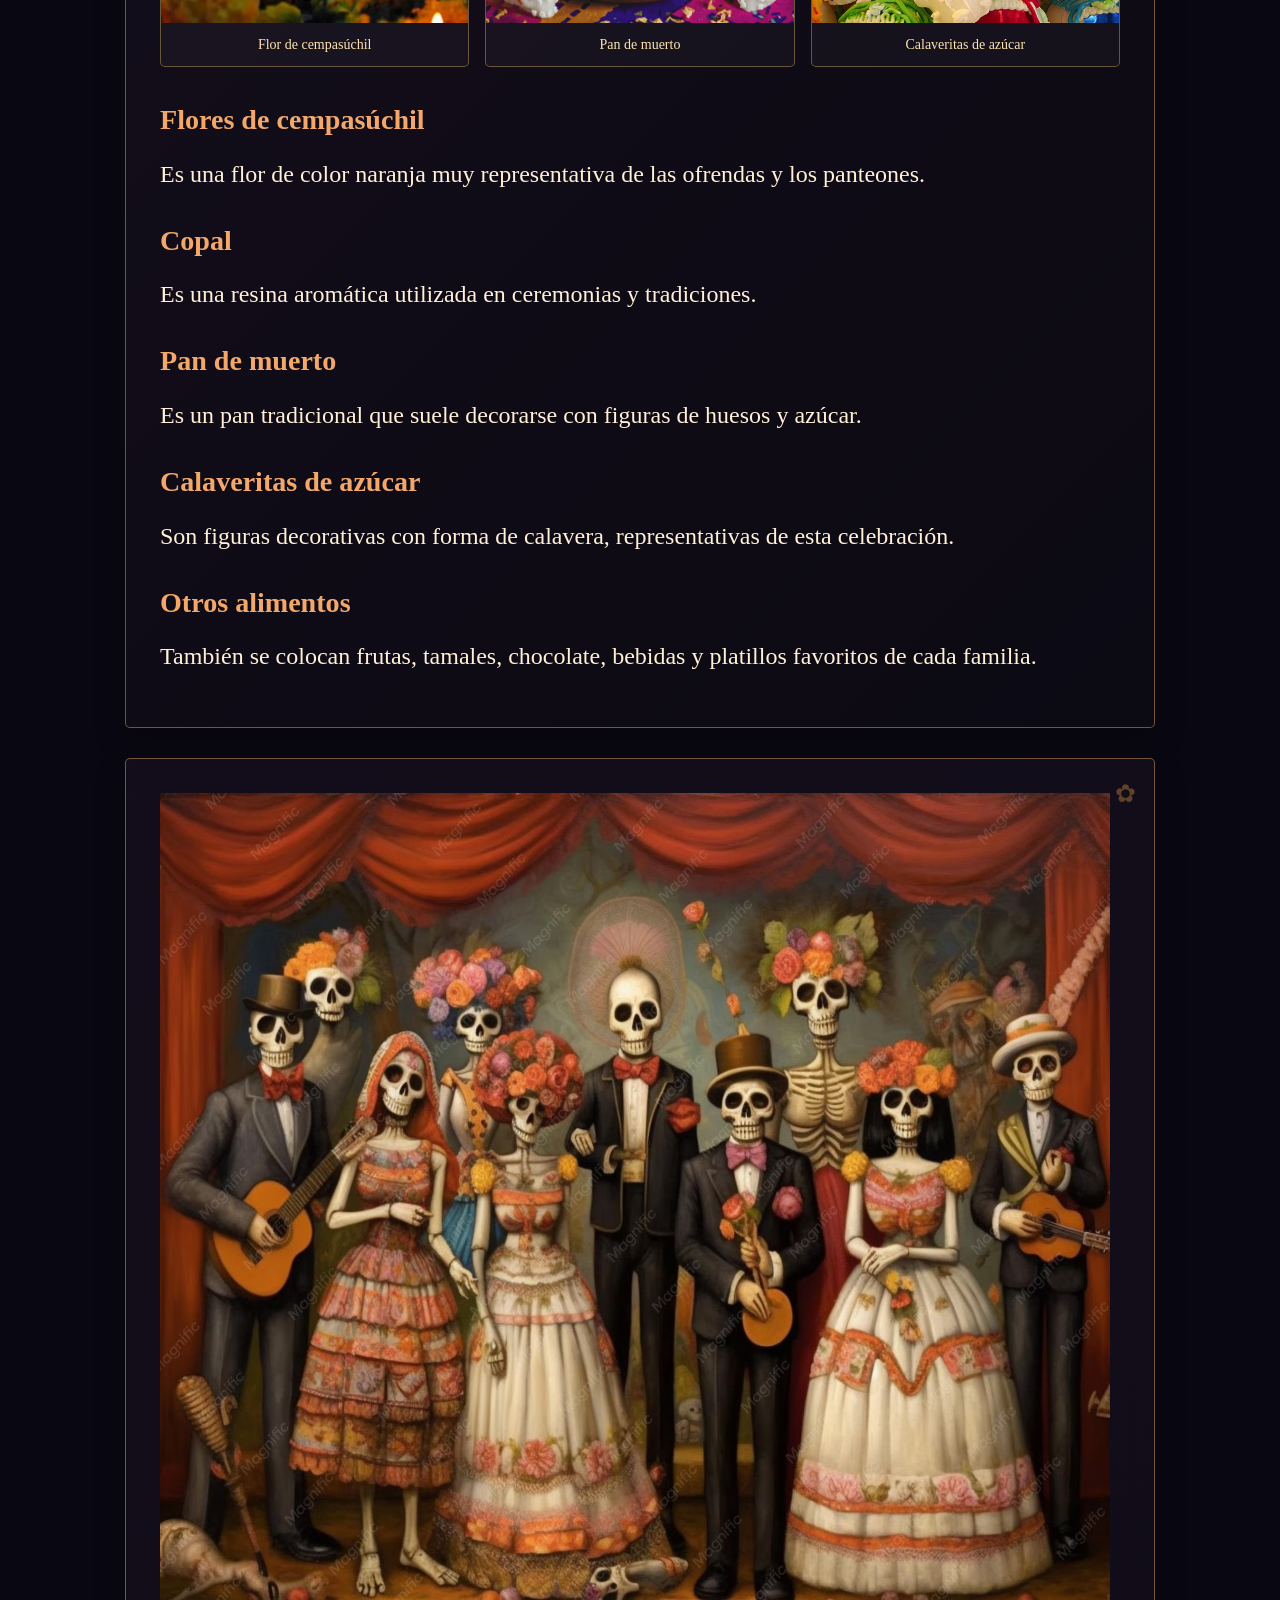
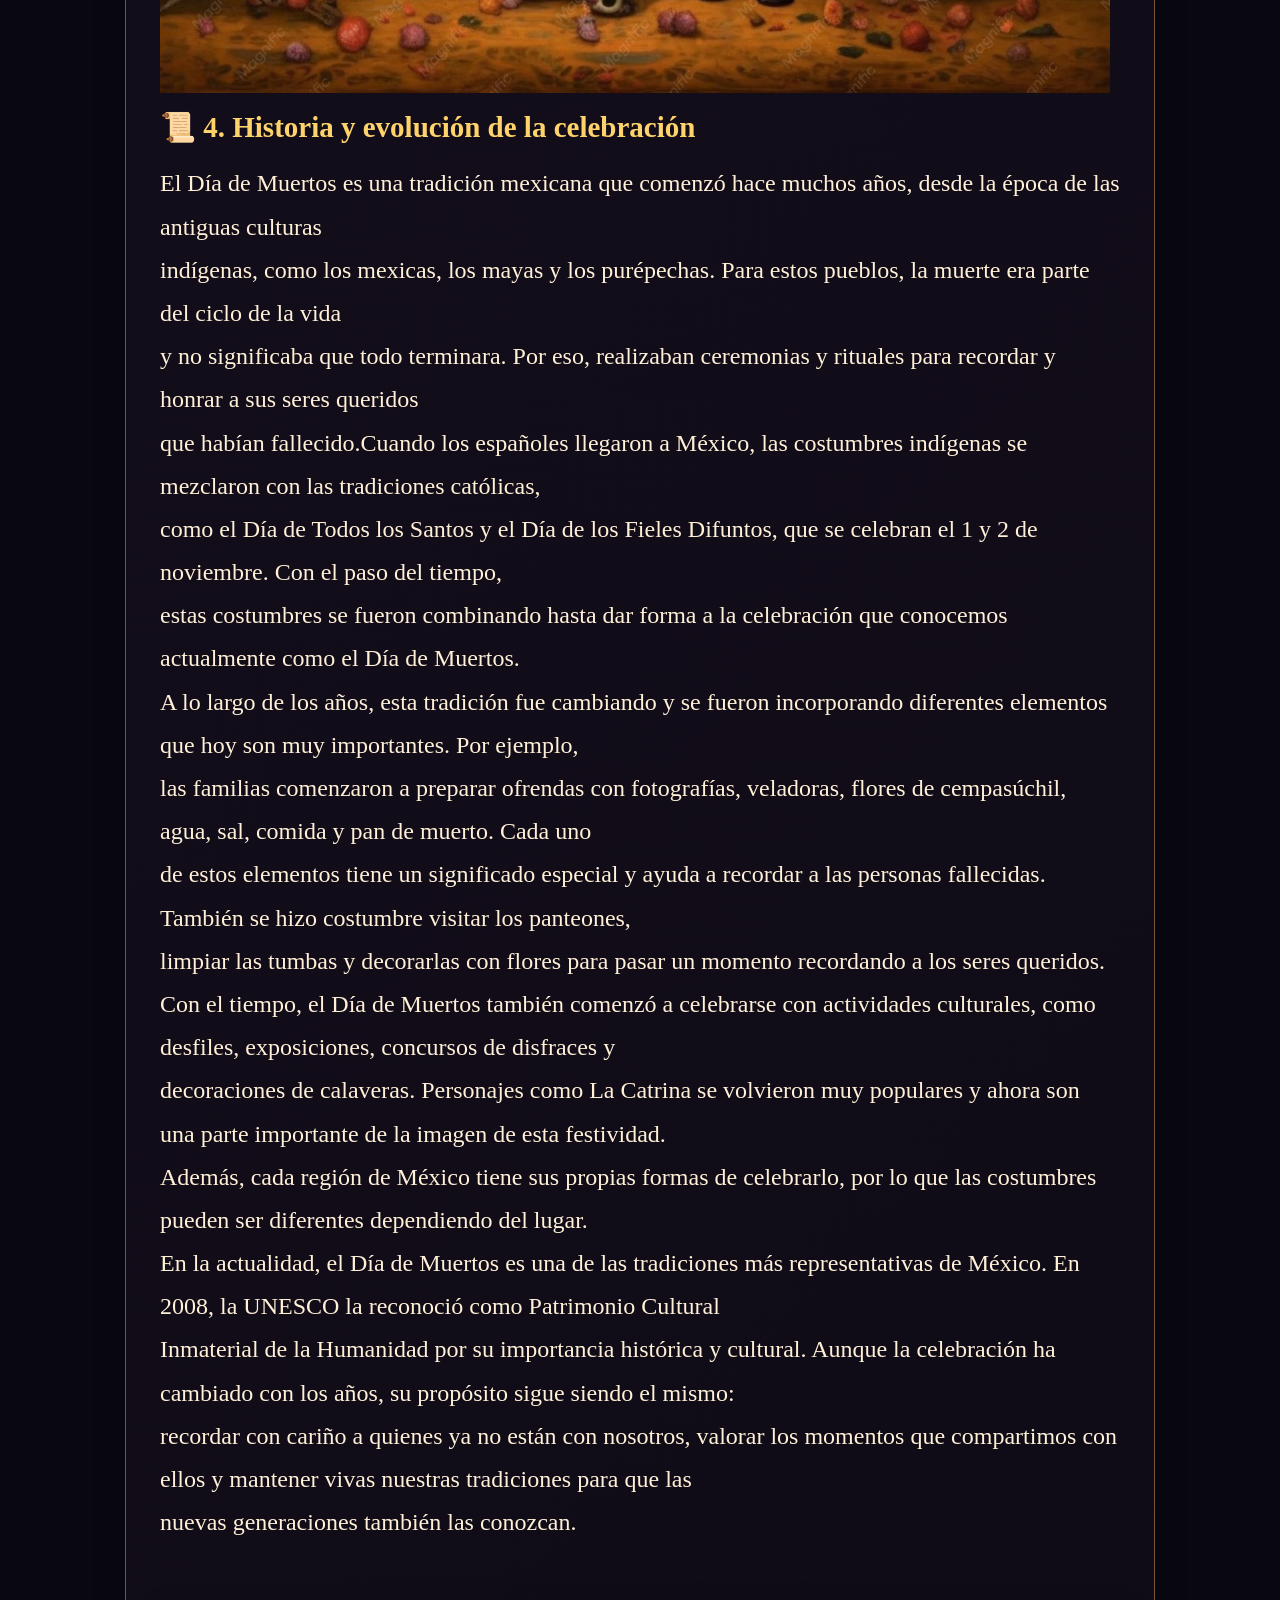
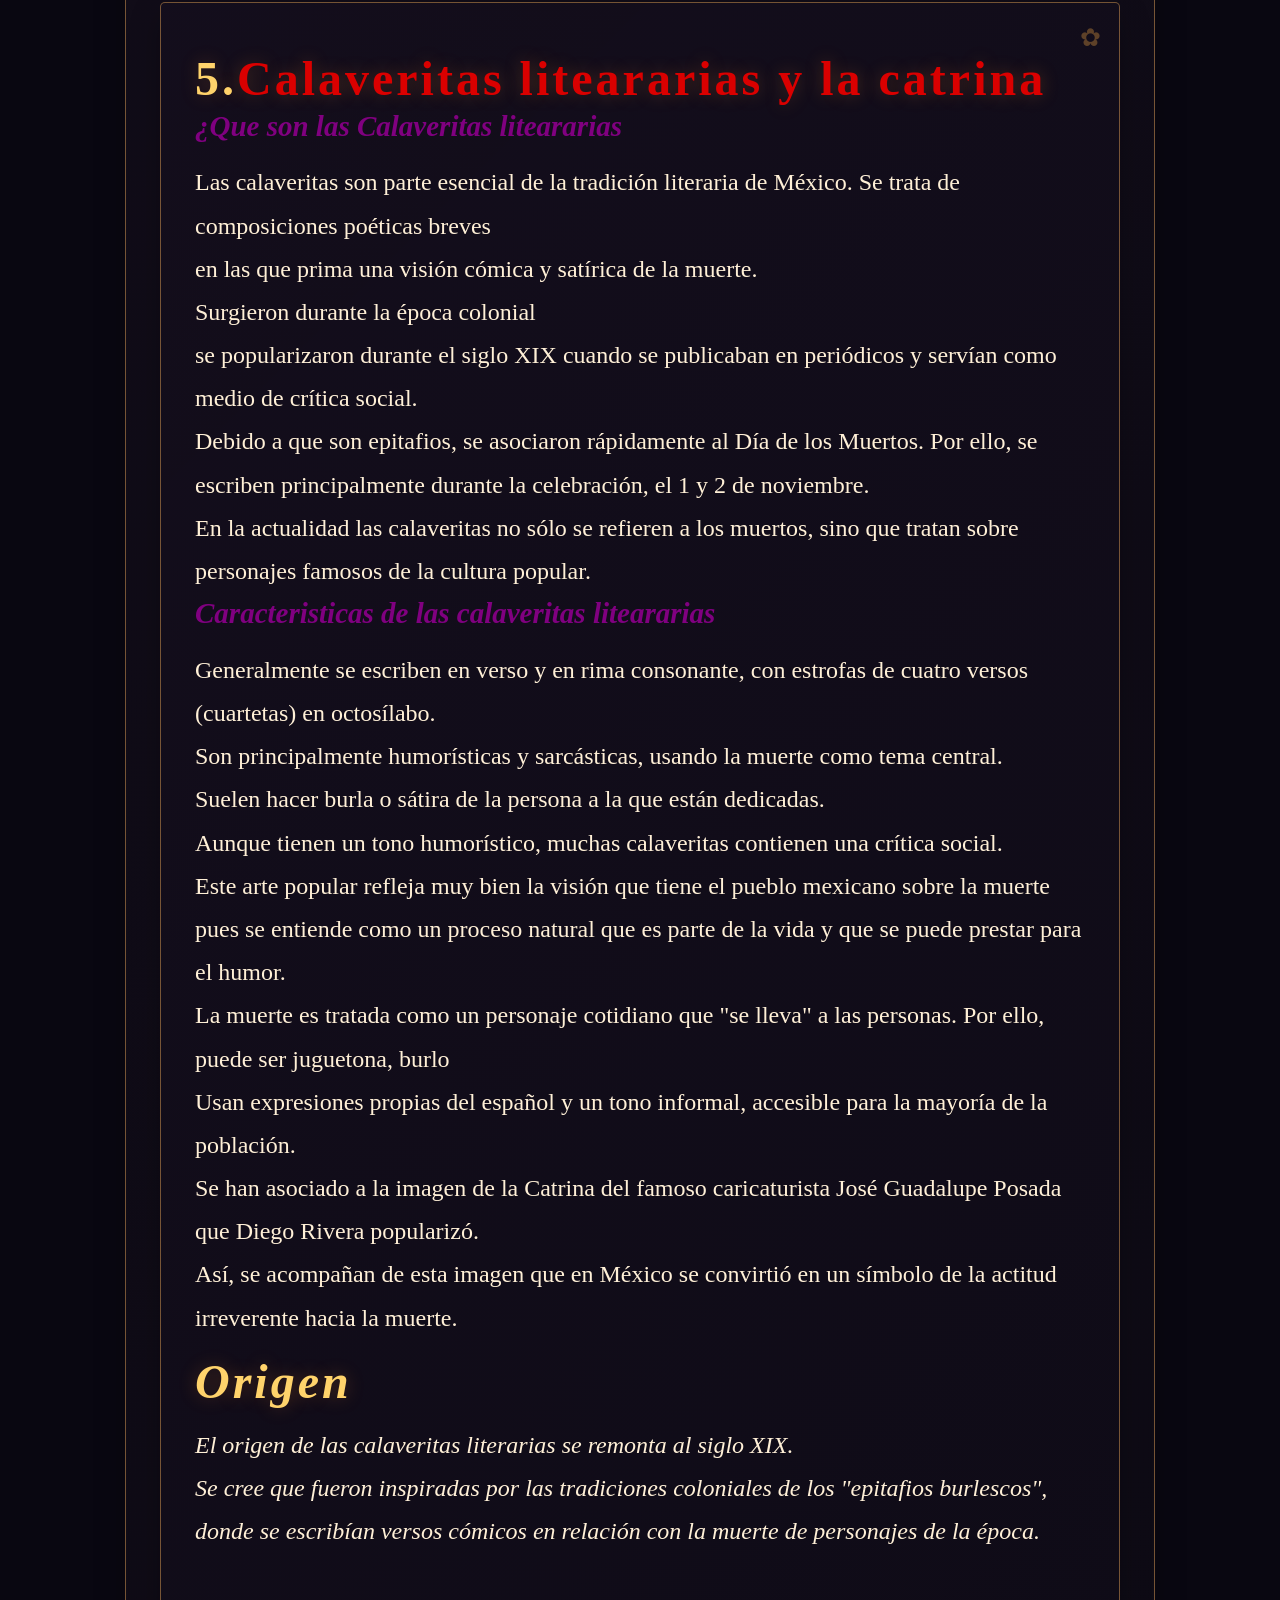
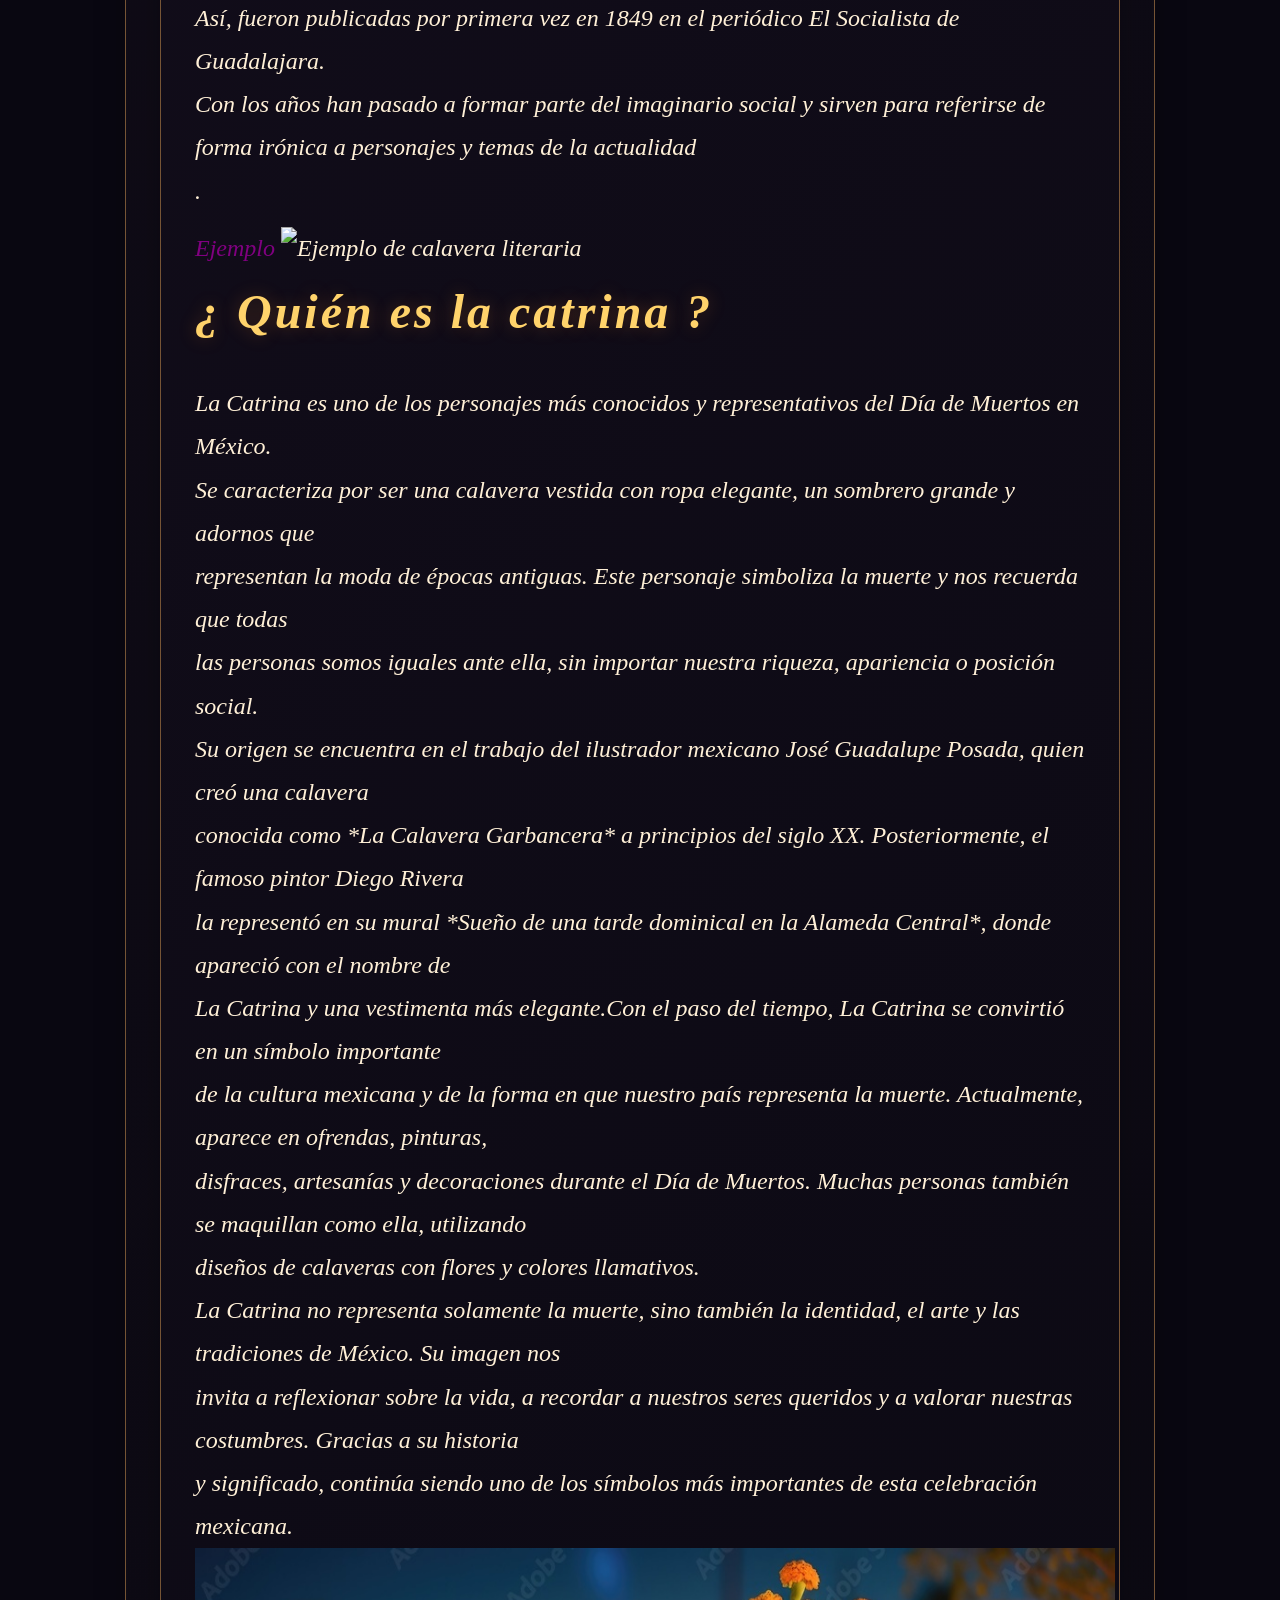
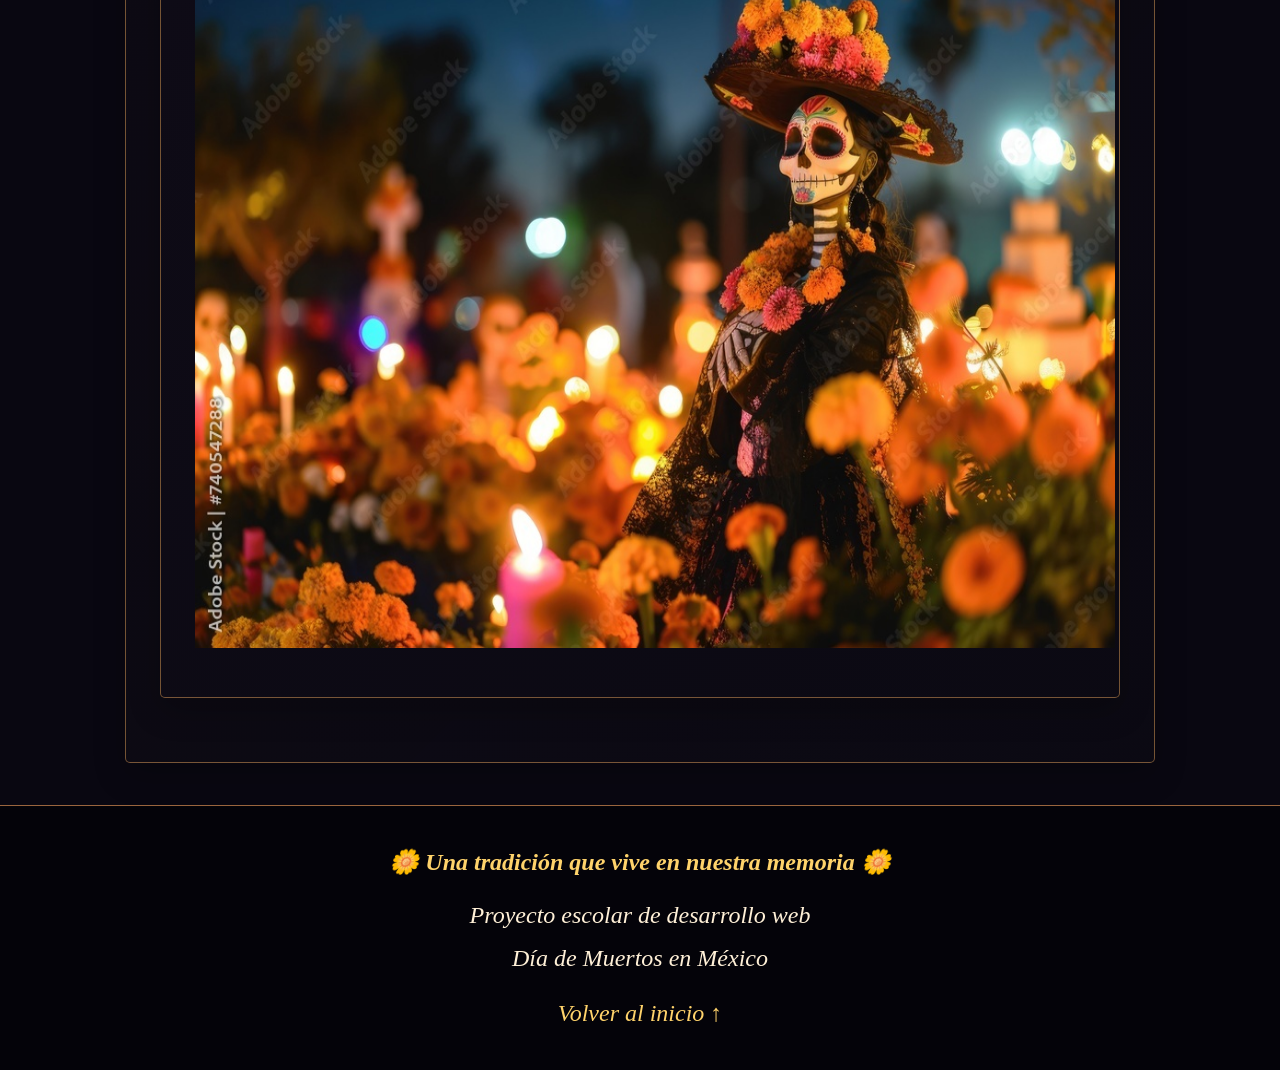
==== commit 273e5e49: "Merge branch 'main' of https://github.com/mvzdaan/practica_15" ====
--- a/index.html
+++ b/index.html
@@ -92,6 +92,26 @@
             <span>❀</span>
             <span>✿</span>
         </div>
+
+        <style>
+@keyframes vuela {
+  0% { transform: translateX(-100px); }
+  100% { transform: translateX(100vw); }
+}
+.murcielago {
+  position: fixed;
+  top: 20px;
+  font-size: 6rem;
+  animation: vuela 15s linear infinite;
+  z-index: 999;
+  pointer-events: none;
+}
+</style>
+
+<div class="murcielago">🦇</div>
+
+</head>
+
 
         <h1>La Catrina</h1>
         <p class="subtitulo">Tradición · Elegancia · Memoria</p>
@@ -189,7 +209,7 @@
           <figcaption>Calaveritas de azúcar</figcaption>
         </figure>
       </div>
-      <h3>Flor de cempasúchil</h3>
+      <h3>Flores de cempasúchil</h3>
       <p>Es una flor de color naranja muy representativa de las ofrendas y los panteones.</p>
       <h3>Copal</h3>
       <p>Es una resina aromática utilizada en ceremonias y tradiciones.</p>
